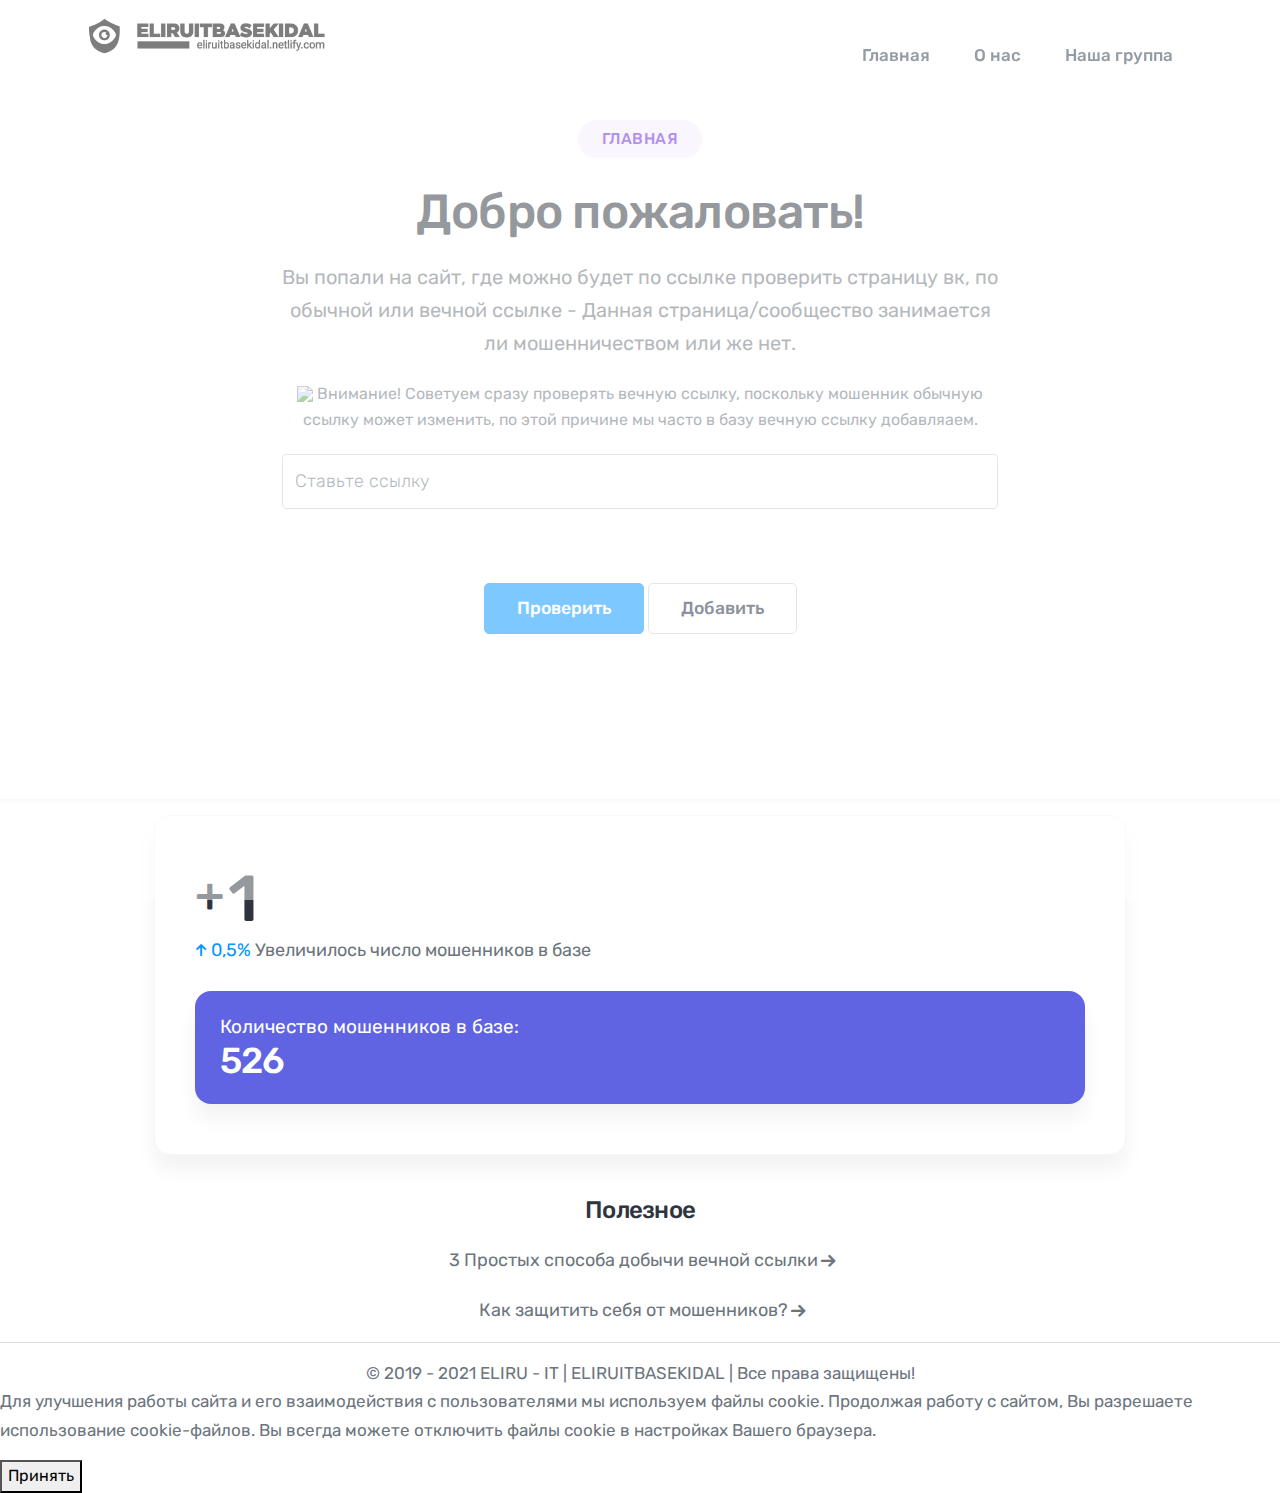
==== index.html @ 50d35b0b "Update index.html" ====
<!DOCTYPE html>
<html lang="en">
	<head>
		<meta charset="utf-8">
		<meta http-equiv="X-UA-Compatible" content="IE=edge"/>
		<meta name="author" content="Григорий Бэйл"/>	
		<meta name="description" content="Главная - страница"/>
		<meta name="keywords" content="База кидал, База мошенников, Base Kidal, ELIRU - IT BASE KIDAL, ELIRUITBASEKIDAL, ELIRUOFFICIAL">	
		<meta name="viewport" content="width=device-width, initial-scale=1.0"/>				
		<title>ELIRU - IT |BASEKIDAL</title>							
		<link rel="shortcut icon" href="images/favicon.ico" type="image/x-icon">
		<link rel="icon" href="images/favicon.ico" type="image/x-icon">
		<link href="https://fonts.googleapis.com/css2?family=Rubik:wght@300;400;500;700&display=swap" rel="stylesheet">
		<link href="css/bootstrap.min.css" rel="stylesheet">
		<link href="css/flaticon.css" rel="stylesheet">
		<link href="css/menu.css" rel="stylesheet">	
		<link id="effect" href="css/dropdown-effects/fade-down.css" media="all" rel="stylesheet">
		<link href="css/magnific-popup.css" rel="stylesheet">	
		<link href="css/owl.carousel.min.css" rel="stylesheet">
		<link href="css/owl.theme.default.min.css" rel="stylesheet">
		<link href="css/animate.css" rel="stylesheet">
		<link href="css/style.css" rel="stylesheet"> 
		<link href="css/responsive.css" rel="stylesheet">
	</head>
	<body>
				<div id="loading">
			<div id="loading-center">
				<div id="loading-center-absolute">
					<div class="object" id="object_one"></div>
					<div class="object" id="object_two"></div>
					<div class="object" id="object_three"></div>
					<div class="object" id="object_four"></div>
				</div>
			</div>
		</div>
	   <div class="wsmobileheader clearfix">	  	
				    	<span class="smllogo"><img src="images/logo-03.png" alt="mobile-logo"/></span>
				    	<a id="wsnavtoggle" class="wsanimated-arrow"><span></span></a>	
				 	</div>				
				  	<div class="wsmainfull menu clearfix">
	    				<div class="wsmainwp clearfix">		 		    				
	    					<div class="desktoplogo"><a href="index.html" class="logo-black"><img src="images/logo-03.png" alt="header-logo"></a></div>	    				 				
		<div id="page" class="page">
			<header id="header" class="header tra-menu navbar-dark">
				<div class="header-wrapper">
				    <div class="wsmobileheader clearfix">	  	    				
				    	<a id="wsnavtoggle" class="wsanimated-arrow"><span></span></a>	
				 	</div>				
				  	<div class="wsmainfull menu clearfix">
	    				<div class="wsmainwp clearfix">
	      					<nav class="wsmenu clearfix">
	        					<ul class="wsmenu-list nav-violet-red-hover">						         
							    	<li class="nl-simple" aria-haspopup="true"><a href="index.html">Главная</a></li>						         							  	   
							    	<li class="nl-simple" aria-haspopup="true"><a href="about.html">О нас</a></li>										
							     	<li class="nl-simple" aria-haspopup="true"><a href="https://vk.com/eliruofficial">Наша группа</a></li>					
								</ul>
	        				</nav>
	    				</div>
	    			</div>
				</div>    
			</header>	    						    					
	    			</div>	    		
	    			<center>	    							
		<section id="features-4" class="wide-60 features-section division">
				<div class="container">			
					<div class="row justify-content-center">	
						<div class="col-md-10 col-lg-8">
							<div class="section-title title-02 mb-85">		
						<p></p>
							<span class="section-id rounded-id bg-tra-purple purple-color txt-upcase">
						 				Главная
						 			</span>
								<h3 class="h3-xl">Добро пожаловать!</h3>							
								<p class="p-xl">Вы попали на сайт, где можно будет по ссылке проверить страницу вк, по обычной или вечной ссылке - Данная страница/сообщество занимается ли мошенничеством или же нет.
								</p>	
  	<form name="requestForm" class="row request-form">						
  <div class="col-md-12">	
  				<p></p>			              			                
					      <img src="images/warning.png" height="25px">
					         <th scope="row" class="text-start">Внимание! Советуем сразу проверять вечную ссылку, поскольку мошенник обычную ссылку может изменить, по этой причине мы часто в базу вечную ссылку добавляаем.</th> 
					         <p></p>     
					              <input type="text" class="form-control" type="search" id="input" placeholder="Ставьте ссылку" >				             
					                <div id="titolo"></div> <br /> <div id="output"></div>
					                	<button align="center" type="submit" class="btn btn-skyblue tra-grey-hover" onclick="cerca(), cercaa()" id="input">Проверить</button>					               
					                		<a href="https://vk.com/topic-192769884_48090221" class="btn btn-tra-grey tra-skyblue-hover">Добавить</a>
					              </div>                					             
					             <p></p>
					             </div>
					             </div> <section><div id="titolo"><div id="output"></div></center>	
					             </div>	                          
					                </div>	
					                <p></p>					               		              
								<div class="cb-wrapper">								
									<div class="cb-holder wow fadeInLeft">
														<div class="cb-single-box">										
											<h2 class="h2-title-xs statistic-number"><sup>+</sup><span class="count-element">13</span></h2>
											<p class="p-md mt-5 ico-10">
												<span class="skyblue-color"><span class="flaticon-"></span> 0,5%</span> Увеличилось число мошенников в базе
											</p>				
														<div class="cb-single-box cb-box-rounded bg-stateblue white-color mt-25">
												<p class="p-lg">Количество мошенников в базе:</p>			
											<h4 class="h4-lg">526</h4>		
											</div>																
							</div>	
						</div>
						<center>
								<h4 class="h5-lg">Полезное</h4>
									<p class="p-md fbox-6-link text-secondary ico-15">
									<a href="https://vk.com/topic-192769884_48094666">3 Простых способа добычи вечной ссылки<span class="flaticon-right-arrow-1"></span></a>		
										<p class="p-md fbox-6-link text-secondary ico-15">						
									 	<a href="https://vk.com/topic-192769884_48094681">Как защитить себя от мошенников?<span class="flaticon-right-arrow-1"></span></a>
						</div>	
</center>
						<center>
										<hr>
							<div class="col">
								<div class="footer-copyright">
									<p>&copy; 2019 - 2021 ELIRU - IT | ELIRUITBASEKIDAL | Все права защищены!</p>
								</div>
								</center>
		<!-- Yandex.Metrika counter -->
<script type="text/javascript" >
   (function(m,e,t,r,i,k,a){m[i]=m[i]||function(){(m[i].a=m[i].a||[]).push(arguments)};
   m[i].l=1*new Date();k=e.createElement(t),a=e.getElementsByTagName(t)[0],k.async=1,k.src=r,a.parentNode.insertBefore(k,a)})
   (window, document, "script", "https://mc.yandex.ru/metrika/tag.js", "ym");

   ym(86411534, "init", {
        clickmap:true,
        trackLinks:true,
        accurateTrackBounce:true
   });
</script>					</div>									
		<script src="js/jquery-3.6.0.min.js"></script>
		<script src="js/bootstrap.min.js"></script>	
		<script src="js/modernizr.custom.js"></script>
		<script src="js/jquery.easing.js"></script>
		<script src="js/jquery.appear.js"></script>
		<script src="js/jquery.scrollto.js"></script>	
		<script src="js/menu.js"></script>
		<script src="js/owl.carousel.min.js"></script>
		<script src="js/jquery.magnific-popup.min.js"></script>
		<script src="js/quick-form.js"></script>	
		<script src="js/request-form.js"></script>	
		<script src="js/jquery.validate.min.js"></script>
		<script src="js/jquery.ajaxchimp.min.js"></script>	
		<script src="js/wow.js"></script>				
		<script src="js/custom.js"></script>											
		<script src="js/base.js"></script>
		<script src="js/base2.js"></script>
                <script src="js/cookie.js"></script>
<script>
			var _gaq = _gaq || [];
			_gaq.push(['_setAccount', 'UA-XXXXX-X']);
			_gaq.push(['_trackPageview']);

			(function() {
				var ga = document.createElement('script'); ga.type = 'text/javascript'; ga.async = true;
				ga.src = ('https:' == document.location.protocol ? 'https://ssl' : 'http://www') + '.google-analytics.com/ga.js';
				var s = document.getElementsByTagName('script')[0]; s.parentNode.insertBefore(ga, s);
			})();
		</script>
	</body>
<div id="cookie_notification">
        <p>Для улучшения работы сайта и его взаимодействия с пользователями мы используем файлы cookie. Продолжая работу с сайтом, Вы разрешаете использование cookie-файлов. Вы всегда можете отключить файлы cookie в настройках Вашего браузера.</p>
        <button class="button cookie_accept">Принять</button>
</div>
</html>
---- css/flaticon.css ----
@font-face {
    font-family: "flaticon";
    src: url("../fonts/flaticon.ttf?aaa1d88e740afa66e1fc70a526ac318b") format("truetype"),
url("../fonts/flaticon.woff?aaa1d88e740afa66e1fc70a526ac318b") format("woff"),
url("../fonts/flaticon.woff2?aaa1d88e740afa66e1fc70a526ac318b") format("woff2"),
url("../fonts/flaticon.eot?aaa1d88e740afa66e1fc70a526ac318b#iefix") format("embedded-opentype"),
url("../fonts/laticon.svg?aaa1d88e740afa66e1fc70a526ac318b#flaticon") format("svg");
}

span[class^="flaticon-"]:before, span[class*=" flaticon-"]:before {
    font-family: flaticon !important;
    font-style: normal;
    font-weight: normal !important;
    font-variant: normal;
    text-transform: none;
    font-size: 20px;
    line-height: 1!important;
    -webkit-font-smoothing: antialiased;
    -moz-osx-font-smoothing: grayscale;
}

.flaticon-placeholder:before {
    content: "\f101";
}
.flaticon-map:before {
    content: "\f102";
}
.flaticon-dollar:before {
    content: "\f103";
}
.flaticon-chat:before {
    content: "\f104";
}
.flaticon-user:before {
    content: "\f105";
}
.flaticon-analytics:before {
    content: "\f106";
}
.flaticon-analytics-1:before {
    content: "\f107";
}
.flaticon-analytics-2:before {
    content: "\f108";
}
.flaticon-analytics-3:before {
    content: "\f109";
}
.flaticon-analytics-4:before {
    content: "\f10a";
}
.flaticon-analytics-5:before {
    content: "\f10b";
}
.flaticon-chat-1:before {
    content: "\f10c";
}
.flaticon-chat-2:before {
    content: "\f10d";
}
.flaticon-chat-3:before {
    content: "\f10e";
}
.flaticon-chat-4:before {
    content: "\f10f";
}
.flaticon-credit-card:before {
    content: "\f110";
}
.flaticon-credit-card-1:before {
    content: "\f111";
}
.flaticon-voice-message:before {
    content: "\f112";
}
.flaticon-rotation-lock:before {
    content: "\f113";
}
.flaticon-ballot:before {
    content: "\f114";
}
.flaticon-email:before {
    content: "\f115";
}
.flaticon-email-1:before {
    content: "\f116";
}
.flaticon-wireframe:before {
    content: "\f117";
}
.flaticon-wireframe-1:before {
    content: "\f118";
}
.flaticon-wireframe-2:before {
    content: "\f119";
}
.flaticon-dashboard:before {
    content: "\f11a";
}
.flaticon-inside:before {
    content: "\f11b";
}
.flaticon-outside:before {
    content: "\f11c";
}
.flaticon-menu:before {
    content: "\f11d";
}
.flaticon-search:before {
    content: "\f11e";
}
.flaticon-trash:before {
    content: "\f11f";
}
.flaticon-bulleye:before {
    content: "\f120";
}
.flaticon-graph:before {
    content: "\f121";
}
.flaticon-graph-1:before {
    content: "\f122";
}
.flaticon-command:before {
    content: "\f123";
}
.flaticon-home:before {
    content: "\f124";
}
.flaticon-double-click:before {
    content: "\f125";
}
.flaticon-box:before {
    content: "\f126";
}
.flaticon-paperclip:before {
    content: "\f127";
}
.flaticon-font:before {
    content: "\f128";
}
.flaticon-search-1:before {
    content: "\f129";
}
.flaticon-paint-roller:before {
    content: "\f12a";
}
.flaticon-active:before {
    content: "\f12b";
}
.flaticon-alarm:before {
    content: "\f12c";
}
.flaticon-calendar:before {
    content: "\f12d";
}
.flaticon-calendar-1:before {
    content: "\f12e";
}
.flaticon-stopwatch:before {
    content: "\f12f";
}
.flaticon-book:before {
    content: "\f130";
}
.flaticon-hashtag:before {
    content: "\f131";
}
.flaticon-speech-bubble:before {
    content: "\f132";
}
.flaticon-algorithm:before {
    content: "\f133";
}
.flaticon-cloud-network:before {
    content: "\f134";
}
.flaticon-hierarchy:before {
    content: "\f135";
}
.flaticon-shift:before {
    content: "\f136";
}
.flaticon-social-media:before {
    content: "\f137";
}
.flaticon-web-programming:before {
    content: "\f138";
}
.flaticon-smartphone:before {
    content: "\f139";
}
.flaticon-web-browser:before {
    content: "\f13a";
}
.flaticon-web-browser-1:before {
    content: "\f13b";
}
.flaticon-add:before {
    content: "\f13c";
}
.flaticon-internet:before {
    content: "\f13d";
}
.flaticon-desktop:before {
    content: "\f13e";
}
.flaticon-web-programming-1:before {
    content: "\f13f";
}
.flaticon-web-search-engine:before {
    content: "\f140";
}
.flaticon-line-graph:before {
    content: "\f141";
}
.flaticon-line-graph-1:before {
    content: "\f142";
}
.flaticon-increase:before {
    content: "\f143";
}
.flaticon-back-camera:before {
    content: "\f144";
}
.flaticon-smartphone-1:before {
    content: "\f145";
}
.flaticon-rotate:before {
    content: "\f146";
}
.flaticon-smartphone-2:before {
    content: "\f147";
}
.flaticon-calculator:before {
    content: "\f148";
}
.flaticon-key:before {
    content: "\f149";
}
.flaticon-office-building:before {
    content: "\f14a";
}
.flaticon-folder:before {
    content: "\f14b";
}
.flaticon-add-1:before {
    content: "\f14c";
}
.flaticon-folder-1:before {
    content: "\f14d";
}
.flaticon-graphs:before {
    content: "\f14e";
}
.flaticon-alarm-clock:before {
    content: "\f14f";
}
.flaticon-hosting-servers:before {
    content: "\f150";
}
.flaticon-upload:before {
    content: "\f151";
}
.flaticon-download:before {
    content: "\f152";
}
.flaticon-copy:before {
    content: "\f153";
}
.flaticon-image:before {
    content: "\f154";
}
.flaticon-wishlist:before {
    content: "\f155";
}
.flaticon-menu-1:before {
    content: "\f156";
}
.flaticon-phone-call:before {
    content: "\f157";
}
.flaticon-reload:before {
    content: "\f158";
}
.flaticon-chat-5:before {
    content: "\f159";
}
.flaticon-reward:before {
    content: "\f15a";
}
.flaticon-command-line:before {
    content: "\f15b";
}
.flaticon-arrow:before {
    content: "\f15c";
}
.flaticon-add-2:before {
    content: "\f15d";
}
.flaticon-book-1:before {
    content: "\f15e";
}
.flaticon-love-message:before {
    content: "\f15f";
}
.flaticon-new-window:before {
    content: "\f160";
}
.flaticon-video:before {
    content: "\f161";
}
.flaticon-share:before {
    content: "\f162";
}
.flaticon-folder-2:before {
    content: "\f163";
}
.flaticon-stop:before {
    content: "\f164";
}
.flaticon-coding:before {
    content: "\f165";
}
.flaticon-add-3:before {
    content: "\f166";
}
.flaticon-diamond:before {
    content: "\f167";
}
.flaticon-repeat:before {
    content: "\f168";
}
.flaticon-cloud-computing:before {
    content: "\f169";
}
.flaticon-share-1:before {
    content: "\f16a";
}
.flaticon-translation:before {
    content: "\f16b";
}
.flaticon-airplay:before {
    content: "\f16c";
}
.flaticon-click:before {
    content: "\f16d";
}
.flaticon-resize:before {
    content: "\f16e";
}
.flaticon-slow-motion:before {
    content: "\f16f";
}
.flaticon-shopping-bag:before {
    content: "\f170";
}
.flaticon-filter:before {
    content: "\f171";
}
.flaticon-list:before {
    content: "\f172";
}
.flaticon-equalizer:before {
    content: "\f173";
}
.flaticon-send:before {
    content: "\f174";
}
.flaticon-voice-search:before {
    content: "\f175";
}
.flaticon-server:before {
    content: "\f176";
}
.flaticon-server-1:before {
    content: "\f177";
}
.flaticon-color-palette:before {
    content: "\f178";
}
.flaticon-web-design:before {
    content: "\f179";
}
.flaticon-target:before {
    content: "\f17a";
}
.flaticon-speech-bubble-1:before {
    content: "\f17b";
}
.flaticon-settings:before {
    content: "\f17c";
}
.flaticon-worldwide:before {
    content: "\f17d";
}
.flaticon-shuttle:before {
    content: "\f17e";
}
.flaticon-shield:before {
    content: "\f17f";
}
.flaticon-wallet:before {
    content: "\f180";
}
.flaticon-cloud-computing-1:before {
    content: "\f181";
}
.flaticon-help:before {
    content: "\f182";
}
.flaticon-seo:before {
    content: "\f183";
}
.flaticon-click-1:before {
    content: "\f184";
}
.flaticon-flow-chart:before {
    content: "\f185";
}
.flaticon-pay-day:before {
    content: "\f186";
}
.flaticon-priority:before {
    content: "\f187";
}
.flaticon-speech-bubble-2:before {
    content: "\f188";
}
.flaticon-speech-bubble-3:before {
    content: "\f189";
}
.flaticon-list-1:before {
    content: "\f18a";
}
.flaticon-faq:before {
    content: "\f18b";
}
.flaticon-settings-1:before {
    content: "\f18c";
}
.flaticon-binary-code:before {
    content: "\f18d";
}
.flaticon-click-2:before {
    content: "\f18e";
}
.flaticon-album:before {
    content: "\f18f";
}
.flaticon-price:before {
    content: "\f190";
}
.flaticon-tool:before {
    content: "\f191";
}
.flaticon-time:before {
    content: "\f192";
}
.flaticon-shirt:before {
    content: "\f193";
}
.flaticon-puzzle:before {
    content: "\f194";
}
.flaticon-deadline:before {
    content: "\f195";
}
.flaticon-tv:before {
    content: "\f196";
}
.flaticon-negotiation:before {
    content: "\f197";
}
.flaticon-layers:before {
    content: "\f198";
}
.flaticon-idea:before {
    content: "\f199";
}
.flaticon-record:before {
    content: "\f19a";
}
.flaticon-radar:before {
    content: "\f19b";
}
.flaticon-gamepad:before {
    content: "\f19c";
}
.flaticon-signal:before {
    content: "\f19d";
}
.flaticon-speech-bubble-4:before {
    content: "\f19e";
}
.flaticon-server-2:before {
    content: "\f19f";
}
.flaticon-shield-1:before {
    content: "\f1a0";
}
.flaticon-firewall:before {
    content: "\f1a1";
}
.flaticon-process:before {
    content: "\f1a2";
}
.flaticon-24-hours:before {
    content: "\f1a3";
}
.flaticon-fingerprint-scan:before {
    content: "\f1a4";
}
.flaticon-folder-3:before {
    content: "\f1a5";
}
.flaticon-folder-4:before {
    content: "\f1a6";
}
.flaticon-tongue:before {
    content: "\f1a7";
}
.flaticon-secure:before {
    content: "\f1a8";
}
.flaticon-increase-1:before {
    content: "\f1a9";
}
.flaticon-gift:before {
    content: "\f1aa";
}
.flaticon-browser:before {
    content: "\f1ab";
}
.flaticon-shield-2:before {
    content: "\f1ac";
}
.flaticon-keyboard:before {
    content: "\f1ad";
}
.flaticon-filter-1:before {
    content: "\f1ae";
}
.flaticon-click-3:before {
    content: "\f1af";
}
.flaticon-download-1:before {
    content: "\f1b0";
}
.flaticon-file:before {
    content: "\f1b1";
}
.flaticon-pantone:before {
    content: "\f1b2";
}
.flaticon-avatar:before {
    content: "\f1b3";
}
.flaticon-left-quote:before {
    content: "\f1b4";
}
.flaticon-heart:before {
    content: "\f1b5";
}
.flaticon-half-star-shape:before {
    content: "\f1b6";
}
.flaticon-star-half-empty:before {
    content: "\f1b7";
}
.flaticon-star:before {
    content: "\f1b8";
}
.flaticon-star-1:before {
    content: "\f1b9";
}
.flaticon-heart-shape-outline:before {
    content: "\f1ba";
}
.flaticon-reply-arrow:before {
    content: "\f1bb";
}
.flaticon-play-button:before {
    content: "\f1bc";
}
.flaticon-play:before {
    content: "\f1bd";
}
.flaticon-right-arrow:before {
    content: "\f1be";
}
.flaticon-magnifying-glass:before {
    content: "\f1bf";
}
.flaticon-plus-black-symbol:before {
    content: "\f1c0";
}
.flaticon-minus-symbol:before {
    content: "\f1c1";
}
.flaticon-left-arrow:before {
    content: "\f1c2";
}
.flaticon-right-arrow-1:before {
    content: "\f1c3";
}
.flaticon-down-arrow:before {
    content: "\f1c4";
}
.flaticon-:before {
    content: "\f1c5";
}
.flaticon-instagram:before {
    content: "\f1c6";
}
.flaticon-telegram:before {
    content: "\f1c7";
}
.flaticon-whatsapp:before {
    content: "\f1c8";
}
.flaticon-linkedin:before {
    content: "\f1c9";
}
.flaticon-viber:before {
    content: "\f1ca";
}
.flaticon-spotify:before {
    content: "\f1cb";
}
.flaticon-vk:before {
    content: "\f1cc";
}
.flaticon-facebook:before {
    content: "\f1cd";
}
.flaticon-kakao-talk:before {
    content: "\f1ce";
}
.flaticon-youtube:before {
    content: "\f1cf";
}
.flaticon-line:before {
    content: "\f1d0";
}
.flaticon-twitter:before {
    content: "\f1d1";
}
.flaticon-behance:before {
    content: "\f1d2";
}
.flaticon-google-play:before {
    content: "\f1d3";
}
.flaticon-snapchat:before {
    content: "\f1d4";
}
.flaticon-google-plus:before {
    content: "\f1d5";
}
.flaticon-odnoklassniki:before {
    content: "\f1d6";
}
.flaticon-messenger:before {
    content: "\f1d7";
}
.flaticon-skype:before {
    content: "\f1d8";
}
.flaticon-google-drive:before {
    content: "\f1d9";
}
.flaticon-slack:before {
    content: "\f1da";
}
.flaticon-open-source:before {
    content: "\f1db";
}
.flaticon-twitter-1:before {
    content: "\f1dc";
}
.flaticon-vimeo:before {
    content: "\f1dd";
}
.flaticon-evernote:before {
    content: "\f1de";
}
.flaticon-blogger:before {
    content: "\f1df";
}
.flaticon-google-hangouts:before {
    content: "\f1e0";
}
.flaticon-yelp:before {
    content: "\f1e1";
}
.flaticon-dropbox:before {
    content: "\f1e2";
}
.flaticon-stack-overflow:before {
    content: "\f1e3";
}
.flaticon-github:before {
    content: "\f1e4";
}
.flaticon-codepen:before {
    content: "\f1e5";
}
.flaticon-github-1:before {
    content: "\f1e6";
}
.flaticon-envato:before {
    content: "\f1e7";
}
.flaticon-delicious:before {
    content: "\f1e8";
}
.flaticon-pinterest-round-logo:before {
    content: "\f1e9";
}
.flaticon-linkedin-logo:before {
    content: "\f1ea";
}
.flaticon-dribble-big-logo:before {
    content: "\f1eb";
}
.flaticon-linux-platform:before {
    content: "\f1ec";
}
.flaticon-python:before {
    content: "\f1ed";
}
.flaticon-sketch:before {
    content: "\f1ee";
}
.flaticon-diamond-1:before {
    content: "\f1ef";
}
.flaticon-wordpress-logo:before {
    content: "\f1f0";
}
.flaticon-adobe:before {
    content: "\f1f1";
}
.flaticon-html-5:before {
    content: "\f1f2";
}
.flaticon-css-3:before {
    content: "\f1f3";
}
.flaticon-php:before {
    content: "\f1f4";
}
.flaticon-file-1:before {
    content: "\f1f5";
}
.flaticon-js:before {
    content: "\f1f6";
}
.flaticon-sql:before {
    content: "\f1f7";
}
.flaticon-zip:before {
    content: "\f1f8";
}
.flaticon-back:before {
    content: "\f1f9";
}
.flaticon-next:before {
    content: "\f1fa";
}
.flaticon-slack-1:before {
    content: "\f1fb";
}
.flaticon-steam:before {
    content: "\f1fc";
}
.flaticon-git:before {
    content: "\f1fd";
}
.flaticon-bookmark:before {
    content: "\f1fe";
}
.flaticon-check:before {
    content: "\f1ff";
}
.flaticon-cancel:before {
    content: "\f200";
}
---- css/menu.css ----
/*
 * Plugin: Web Slide Navigation System
 * Demo Link: https://uxwing.com/webslide/
 * Author: UXWing
 * License: http://codecanyon.net/licenses/standard
*/


/*------------------------------------------*/
/*  Desktop Base CSS
--------------------------------------------*/

.wsmenu html,
.wsmenu body,
.wsmenu iframe,
.wsmenu h1,
.wsmenu h2,
.wsmenu h3,
.wsmenu h4,
.wsmenu h5,
.wsmenu h6 {
  -webkit-font-smoothing: subpixel-antialiased;
  font-smoothing: antialiased;
  font-smooth: antialiased;
  -webkit-text-size-adjust: 100%;
  -ms-text-size-adjust: 100%;
  -webkit-font-smoothing: subpixel-antialiased;
  font-smoothing: subpixel-antialiased;
  font-smooth: subpixel-antialiased;
}

.wsmenu .cl {
  clear: both;
}
/*
.wsmenu img,
object,
embed,
video {
  border: 0 none;
  max-width: 100%;
}
*/
.wsmenu img {
  border: 0 none;
  max-width: 100%;
}

.wsmenu a:focus {
  outline: none;
}

.wsmenu:before,
.wsmenu:after {
  content: "";
  display: table;
}

.wsmenu:after {
  clear: both;
}

/*------------------------------------------*/
/*  Desktop Main Menu CSS
--------------------------------------------*/

.wsmenucontainer {
  background-size: cover;
  overflow: hidden;
  background-attachment: fixed;
  background-position: 50% 0;
  background-repeat: no-repeat;
}

.wsmainfull {
  width: 100%;
  height: auto;
  background-color: #fff!important;
  z-index: 999;
  -webkit-box-shadow: 0 2px 3px rgba(96, 96, 96, .1);
  -moz-box-shadow: 0 2px 3px rgba(96, 96, 96, .1);
  box-shadow: 0 2px 3px rgba(96, 96, 96, .1);
  -webkit-transition: all 450ms ease-in-out;
  -moz-transition: all 450ms ease-in-out;
  -o-transition: all 450ms ease-in-out;
  -ms-transition: all 450ms ease-in-out;
  transition: all 450ms ease-in-out; 
}

.wsmainwp {
  margin: 0 auto;
  max-width: 1140px;
  padding: 0 15px;
  position: relative;
}

/* Header Logo */
.desktoplogo {
  padding: 0;
  margin: 0;
  float: left;
  line-height: 70px;
}

.desktoplogo img {
  vertical-align: middle;
}

/* Navigation Menu */
.wsmenu {
  padding: 0;
  float: right;
  display: block;
}

.wsmenu > .wsmenu-list {
  text-align: left;
  margin: 0 auto 0 auto;
  width: 100%;
  display: block;
  padding: 0;
}

.wsmenu > .wsmenu-list > li {
  text-align: center;
  display: block;
  padding: 0;
  margin: 0;
  float: left;
}

.wsmenu > .wsmenu-list > li > a {
  display: block;
  color: #666;
  font-size: 15px;
  font-weight: 700;
  letter-spacing: 0.5px;
  padding: 10px 32px 10px 18px;
  line-height: 50px;
  text-decoration: none;
  position: relative;
}

.wsmenu > .wsmenu-list > li > a.last-link {
  padding: 10px 0px 10px 0;
}

.wsmenu > .wsmenu-list > li > a.callusbtn {
  font-size: 15px;
}

.wsmenu > .wsmenu-list > li > a.callusbtn i {
  font-size: 13px;
  margin-top: 1px;
  margin-right: 1px;
}

.tra-menu .wsmenu > .wsmenu-list > li > a,
.aqua-menu .wsmenu > .wsmenu-list > li > a,
.blue-menu .wsmenu > .wsmenu-list > li > a {
  color: #fff;
}

.white-menu .wsmenu > .wsmenu-list > li > a {
  color: #444;
}

.tra-menu .wsmenu.dark-txt > .wsmenu-list > li > a {
  color: #333;
}

/*
.wsmenu > .wsmenu-list > li:last-child > a {
  border-right: 0px;
}
*/
.wsmenu > .wsmenu-list > li:hover > a {
  color: #f0f0f0;
}

.white-menu .wsmenu > .wsmenu-list > li:hover > a {
  color: #171819;
}

.wsmenu > .wsmenu-list > li a.menuhomeicon {
  padding-left: 29px;
  padding-right: 29px;
}

.wsmenu > .wsmenu-list > li > a i {
  display: inline-block;
  font-size: 16px;
  line-height: inherit;
  margin-right: 12px;
  vertical-align: top;
}

.wsmenu > .wsmenu-list > li > a.menuhomeicon i {
  margin-right: 0px;
  font-size: 15px;
}

.wsmenu > .wsmenu-list > li > a .wsarrow:after {
  border-left: 4px solid rgba(0, 0, 0, 0);
  border-right: 4px solid rgba(0, 0, 0, 0);
  border-top: 4px solid;
  content: "";
  float: right;
  right: 15px;
  height: 0;
  margin: 0 0 0 14px;
  position: absolute;
  text-align: right;
  top: 33px;
  width: 0;
}

/* Desktop Search Bar */
.wsmenu > .wsmenu-list > li.rightmenu {
  float: right;
}

.wsmenu > .wsmenu-list > li.rightmenu a {
  padding: 0px 30px 0px 20px;
  border-right: none;
}

.wsmenu > .wsmenu-list > li.rightmenu a i {
  font-size: 15px;
}

.wsmenu > .wsmenu-list > li.rightmenu {
  float: right;
}

.wsmenu > .wsmenu-list > li.rightmenu:before,
.wsmenu-list > li.rightmenu:after {
  content: "";
  display: table;
}

.wsmenu > .wsmenu-list > li.rightmenu:after {
  clear: both;
}

.wsmenu > .wsmenu-list > li.rightmenu > .topmenusearch {
  float: right;
  width: 210px;
  height: 39px;
  position: relative;
  margin: 16px 0px 0px 0px;
}

.wsmenu > .wsmenu-list > li.rightmenu > .topmenusearch .searchicon {
  -webkit-transition: all 0.7s ease 0s;
  -moz-transition: all 0.7s ease 0s;
  -o-transition: all 0.7s ease 0s;
  transition: all 0.7s ease 0s;
}

.wsmenu > .wsmenu-list > li.rightmenu > .topmenusearch input {
  width: 100%;
  position: relative;
  float: right;
  top: 0;
  right: 0;
  bottom: 0;
  width: 100%;
  border: 0;
  padding: 0;
  margin: 0;
  text-indent: 15px;
  height: 39px;
  z-index: 2;
  outline: none;
  color: #333;
  background-color: #efefef;
  -webkit-transition: all 0.7s ease 0s;
  -moz-transition: all 0.7s ease 0s;
  -o-transition: all 0.7s ease 0s;
  transition: all 0.7s ease 0s;
  font-size: 12px;
}

.wsmenu > .wsmenu-list > li.rightmenu > .topmenusearch input::placeholder {
  color: #a9a9a9;
}

.wsmenu > .wsmenu-list > li.rightmenu > .topmenusearch input:focus {
  color: #333;
  width: 220px;
}

.wsmenu > .wsmenu-list > li.rightmenu > .topmenusearch input:focus~.btnstyle i {
  color: #000;
  opacity: 1;
}

.wsmenu > .wsmenu-list > li.rightmenu > .topmenusearch input:focus~.searchicon {
  opacity: 1;
  z-index: 3;
  color: #FFFFFF;
}

.wsmenu > .wsmenu-list > li.rightmenu > .topmenusearch .btnstyle {
  top: 0px;
  position: absolute;
  right: 0;
  bottom: 0;
  width: 40px;
  line-height: 30px;
  z-index: 1;
  cursor: pointer;
  opacity: 0.3;
  color: #333;
  z-index: 1000;
  background-color: transparent;
  border: solid 0px;
  -webkit-transition: all 0.7s ease 0s;
  -moz-transition: all 0.7s ease 0s;
  -o-transition: all 0.7s ease 0s;
  transition: all 0.7s ease 0s;
}

.wsmenu > .wsmenu-list > li.rightmenu > .topmenusearch .btnstyle i {
  line-height: 37px;
  margin: 0;
  padding: 0;
  text-align: center;
}

.wsmenu > .wsmenu-list > li.rightmenu > .topmenusearch .btnstyle:hover i {
  opacity: 1;
}

.wsmenu > .wsmenu-list > li.rightmenu {
  zoom: 1;
}

/*------------------------------------------*/
/*  Desktop Drop Down Menu CSS
--------------------------------------------*/

.wsmenu > .wsmenu-list > li > ul.sub-menu {
  position: absolute;
  top: 70px;
  z-index: 1000;
  margin: 0px;
  padding: 12px;
  min-width: 200px;
  background-color: #fff;
  border: solid 1px #eee;
  -webkit-border-radius: 4px;
  -moz-border-radius: 4px;
  border-radius: 4px;
}

.wsmenu > .wsmenu-list > li > ul.sub-menu.last-sub-menu {
  min-width: 160px;
}

.wsmenu > .wsmenu-list > li > ul.sub-menu > li {
  position: relative;
  margin: 0px;
  padding: 0px;
  display: block;
  /*border-bottom: 1px dashed #c0c0c0;*/
}
/*
.wsmenu > .wsmenu-list > li > ul.sub-menu > li:last-child {
  border-bottom: none;
}
*/
.wsmenu > .wsmenu-list > li > ul.sub-menu > li > a {
  position: relative;
  background-image: none;  
  border-right: 0 none;
  text-align: left;
  display: block;
  padding: 9px;
  text-transform: none;
  color: #888;
  font-size: 15px;
  line-height: 22px;
  font-weight: 400;
  letter-spacing: 0;
  border-right: 0px solid;
  -webkit-border-radius: 4px;
  -moz-border-radius: 4px;
  border-radius: 4px; 
  -webkit-transition: all 400ms ease-in-out;
  -moz-transition: all 400ms ease-in-out;
  -o-transition: all 400ms ease-in-out;
  -ms-transition: all 400ms ease-in-out;
  transition: all 400ms ease-in-out;
}

.wsmenu > .wsmenu-list > li > ul.sub-menu.last-sub-menu > li > a {
  padding: 11px 0;  
}

.wsmenu > .wsmenu-list > li > ul.sub-menu > li > a:hover {
  padding: 9px 9px 9px 10px;
}

.wsmenu > .wsmenu-list > li > ul.sub-menu.last-sub-menu > li > a:hover {
  padding: 11px 0 11px 8px;
}

.wsmenu > .wsmenu-list > li > ul.sub-menu > li > a > i {
  position: absolute;
  top: 12px;
  right: 0;
}

.wsmenu > .wsmenu-list > li > ul.sub-menu > li > ul.sub-menu {
  min-width: 200px;
  position: absolute;
  left: 100%;
  top: 0;
  margin: 0;
  padding: 0 15px;
  list-style: none;
  background-color: #fff;
  border: solid 1px #eee;
  -webkit-border-radius: 4px;
  -moz-border-radius: 4px;
  border-radius: 4px;
}

.wsmenu > .wsmenu-list > li > ul.sub-menu > li > ul.sub-menu > li {
  position: relative;
  margin: 0px;
  padding: 0px;
  display: block;
  border-bottom: 1px dashed #c0c0c0;
}

.wsmenu > .wsmenu-list > li > ul.sub-menu > li > ul.sub-menu > li:last-child {
  border-bottom: none;
}

.wsmenu > .wsmenu-list > li > ul.sub-menu > li > ul.sub-menu > li > a {
  position: relative;
  background-image: none;
  border-right: 0 none;
  text-align: left;
  display: block;
  padding: 9px;
  text-transform: none;
  color: #888;
  font-size: 16px;
  line-height: 22px;
  font-weight: 400;
  letter-spacing: normal;
  border-right: 0px solid;
  -webkit-transition: all 400ms ease-in-out;
  -moz-transition: all 400ms ease-in-out;
  -o-transition: all 400ms ease-in-out;
  -ms-transition: all 400ms ease-in-out;
  transition: all 400ms ease-in-out;
}

.wsmenu > .wsmenu-list > li > ul.sub-menu > li > ul.sub-menu > li > a:hover {
  padding: 8px 15px 8px 23px;
}

.wsmenu > .wsmenu-list > li > ul.sub-menu > li > ul.sub-menu > li > a > i {
  position: absolute;
  top: 12px;
  right: 12px;
}

.wsmenu > .wsmenu-list > li > ul.sub-menu > li > ul.sub-menu > li > ul.sub-menu {
  min-width: 200px;
  position: absolute;
  left: 100%;
  top: 0;
  margin: 0px;
  list-style: none;
  padding: 0px;
  background-color: #fff;
  border: solid 1px #eee;
  -webkit-border-radius: 4px;
  -moz-border-radius: 4px;
  border-radius: 4px;
}

.wsmenu > .wsmenu-list > li > ul.sub-menu > li > ul.sub-menu > li > ul.sub-menu > li {
  position: relative;
  margin: 0px;
  padding: 0px;
  display: block;
}

.wsmenu > .wsmenu-list > li > ul.sub-menu > li > ul.sub-menu > li > ul.sub-menu > li > a {
  background-image: none;
  border-right: 0 none;
  text-align: left;
  display: block;
  padding: 9px;
  text-transform: none;
  color: #888;
  font-size: 16px;
  font-family: 'Roboto', sans-serif; 
  line-height: 22px;
  font-weight: 400;
  letter-spacing: normal;
  border-right: 0px solid;
  -webkit-transition: all 400ms ease-in-out;
  -moz-transition: all 400ms ease-in-out;
  -o-transition: all 400ms ease-in-out;
  -ms-transition: all 400ms ease-in-out;
  transition: all 400ms ease-in-out;
}

.wsmenu > .wsmenu-list > li > ul.sub-menu > li > ul.sub-menu > li > ul.sub-menu > li > a:hover {
  padding: 9px 9px 9px 20px;
}

.wsmenu > .wsmenu-list > li > ul.sub-menu > li > ul.sub-menu > li > ul.sub-menu > li > a > i {
  margin-left: 9px;
}

/*------------------------------------------*/
/*  Desktop Mega Menus CSS
--------------------------------------------*/

.wsmenu > .wsmenu-list > li > .wsmegamenu {
  width: 100%;
  left: 0px;
  position: absolute;
  top: 70px;
  color: #000;
  z-index: 1000;
  margin: 0px;
  text-align: left;
  padding: 20px 30px;
  border: solid 1px #eee;
  background-color: #fff;
  -webkit-border-radius: 4px;
  -moz-border-radius: 4px;
  border-radius: 4px;
}

.wsmenu > .wsmenu-list > li > .wsmegamenu.halfmenu {
  padding: 20px 20px;
}
/*
.wsmenu > .wsmenu-list > li > .wsmegamenu .title {
  padding: 9px 5px 9px 0px;
  font-weight: 700;
  text-transform: uppercase;
  margin: 0px 0px 7px 0px;
  text-align: left;
  height: 39px;
}
*/
.wsmenu > .wsmenu-list > li > .wsmegamenu .carousel-control-next {
  opacity: 0.8;
}

.wsmenu > .wsmenu-list > li > .wsmegamenu .carousel-control-prev {
  opacity: 0.8;
}

.wsmenu > .wsmenu-list > li > .wsmegamenu .carousel-caption {
  bottom: 0px;
  background-color: rgba(0, 0, 0, 0.7);
  font-size: 13px;
  height: 31px;
  left: 0;
  padding: 7px 0;
  right: 0;
  width: 100%;
}

.wsmenu > .wsmenu-list > li > .wsmegamenu .wsmwnutxt {
  width: 100%;
  color: #888;
  font-size: 16px;
  font-weight: 400;
  text-align: justify;
  margin-top: 0;
}

.wsmenu > .wsmenu-list > li > .wsmegamenu .link-list li {
  display: block;
  text-align: center;
  text-align: left;
  border-bottom: 1px dashed #c0c0c0;
}

.wsmenu > .wsmenu-list > li > .wsmegamenu .link-list li.title,
.wsmenu > .wsmenu-list > li > .wsmegamenu .link-list li:last-child {
  border-bottom: none;
}

.wsmenu > .wsmenu-list > li > .wsmegamenu .link-list li a {
  line-height: 22px;
  border-right: none;
  text-align: left;
  padding: 13px 0px;
  background: #fff;
  background-image: none;
  border-right: 0 none;
  display: block;
  background-color: #fff;
  color: #888;
  font-size: 16px;
  font-weight: 400;
  -webkit-transition: all 400ms ease-in-out;
  -moz-transition: all 400ms ease-in-out;
  -o-transition: all 400ms ease-in-out;
  -ms-transition: all 400ms ease-in-out;
  transition: all 400ms ease-in-out;
}

.wsmenu > .wsmenu-list > li > .wsmegamenu .mrgtop {
  margin-top: 15px;
}

.wsmenu > .wsmenu-list > li > .wsmegamenu .show-grid div {
  padding-bottom: 10px;
  padding-top: 10px;
  background-color: #dbdbdb;
  border: 1px solid #e7e7e7;
  color: #6a6a6a;
  margin: 2px 0px;
  font-size: 13px;
}

/*= Desktop Half Menu CSS =*/
.wsmenu > .wsmenu-list > li > .wsmegamenu.halfmenu {
  width: 40%;
  right: auto;
  left: auto;
}

.wsmenu > .wsmenu-list > li > .wsmegamenu.halfmenu.ext-halfmenu {
  width: 50%;
}

.wsmenu > .wsmenu-list > li > .wsmegamenu.halfdiv {
  width: 35%;
  right: auto;
  left: auto;
}

/*= Desktop HTML Form Menu CSS =*/
.wsmenu > .wsmenu-list > li > .wsmegamenu .menu_form {
  width: 100%;
  display: block;
}

.wsmenu > .wsmenu-list > li > .wsmegamenu .menu_form input[type="text"] {
  width: 100%;
  border: 1px solid #e2e2e2;
  color: #000;
  font-size: 13px;
  padding: 8px 5px;
  margin-bottom: 8px;
}

.wsmenu > .wsmenu-list > li > .wsmegamenu .menu_form textarea {
  width: 100%;
  border: 1px solid #e2e2e2;
  color: #000;
  font-size: 13px;
  padding: 8px 5px;
  margin-bottom: 8px;
  min-height: 122px;
}

.wsmenu > .wsmenu-list > li > .wsmegamenu .menu_form input[type="submit"] {
  width: 25%;
  display: block;
  height: 32px;
  float: right;
  border: none;
  margin-right: 15px;
  cursor: pointer;
  background-color: #e1e1e1;
  -webkit-border-radius: 2px;
  -moz-border-radius: 2px;
  border-radius: 2px;
}

.wsmenu > .wsmenu-list > li > .wsmegamenu .menu_form input[type="button"] {
  width: 25%;
  display: block;
  height: 32px;
  float: right;
  border: none;
  cursor: pointer;
  background-color: #e1e1e1;
  -webkit-border-radius: 2px;
  -moz-border-radius: 2px;
  border-radius: 2px;
}

.wsmenu > .wsmenu-list > li > .wsmegamenu .carousel-inner .item img {
  width: 100%;
}

.wsmenu > .wsmenu-list > li > .wsmegamenu .carousel-caption {
  bottom: 0px;
  background-color: rgba(0, 0, 0, 0.7);
  font-size: 13px;
  height: 31px;
  left: 0;
  padding: 7px 0;
  right: 0;
  width: 100%;
}

.wsmenu > .wsmenu-list > li > .wsmegamenu .typography-text {
  padding: 0px 0px;
  font-size: 14px;
}

.wsmenu > .wsmenu-list > li > .wsmegamenu .typography-text ul {
  padding: 0px 0px;
  margin: 0px;
}

.wsmenu > .wsmenu-list > li > .wsmegamenu .typography-text p {
  text-align: justify;
  line-height: 24px;
  color: #656565;
}

.wsmenu > .wsmenu-list > li > .wsmegamenu .typography-text ul li {
  display: block;
  padding: 2px 0px;
  line-height: 22px;
}

.wsmenu > .wsmenu-list > li > .wsmegamenu .typography-text ul li a {
  color: #656565;
}

/*------------------------------------------*/
/*  Desktop Extra CSS
--------------------------------------------*/

.wsmobileheader {
  display: none;
}

.overlapblackbg {
  opacity: 0;
  visibility: hidden;
}

.wsmenu .wsmenu-click {
  display: none;
}

.wsmenu .wsmenu-click02 {
  display: none;
}

.hometext {
  display: none;
}

/*==============================================================================
                              Start Mobile CSS
===============================================================================*/

/* ================== Mobile Menu Change Brake Point ================== */

@media only screen and (max-width: 991px) {

/* ================== Mobile Base CSS ================== */

/* ================== Mobile Main Menu CSS ================== */

.desktoplogo {
  display: none;
}

.wsmainfull {
  height: 0;
}

.wsmenu {
  width: 100%;
  background: rgba(0, 0, 0, 0) none repeat scroll 0 0;
  right: 0;
  overflow-y: hidden;
  padding: 0;
  top: 0;
  visibility: hidden;
  position: fixed;
  margin: 0px;
}

.wsmenu > .wsmenu-list {
  height: auto;
  min-height: 100%;
  width: 240px;
  width: 300px;
  width: 350px;
  background: #fff;
  padding-bottom: 0;
  margin-right: -240px;
  margin-right: -300px;
  margin-right: -350px;
  display: block;
  text-align: center;
  -webkit-transition: all 0.25s ease-in-out;
  -moz-transition: all 0.25s ease-in-out;
  -o-transition: all 0.25s ease-in-out;
  -ms-transition: all 0.25s ease-in-out;
  transition: all 0.25s ease-in-out;
}

.wsmenu > .wsmenu-list > li {
  width: 100%;
  display: block;
  float: none;
  border-right: none;
  background-color: transparent;
  position: relative;
  white-space: inherit;
  clear: right;
}

@supports (-webkit-overflow-scrolling: touch) {
  .wsmenu > .wsmenu-list > li:last-child {
    padding-bottom: 110px;
  }
}

.wsmenu > .wsmenu-list > li >a {
  padding: 12px 32px 12px 17px;
  font-size: 15px;
  text-align: left;
  border-right: solid 0px;
  color: #666666;
  line-height: 25px;
  border-bottom: 1px solid;
  border-bottom-color: rgba(0, 0, 0, 0.13);
  position: static;
}

.wsmenu > .wsmenu-list > li a.menuhomeicon {
  padding-left: 17px;
  padding-right: 17px;
  border-top: solid 1px rgba(0, 0, 0, 0.13);
}

.wsmenu > .wsmenu-list > li >a.menuhomeicon i {
  margin-right: 2px;
  font-size: 13px;
}

.wsmenu > .wsmenu-list > li > a >i {
  font-size: 14px;
  color: #bfbfbf;
}

.wsmenu > .wsmenu-list > li >a .wsarrow:after {
  display: none;
}

.wsmenu > .wsmenu-list > li:hover>a {
  background-color: rgba(0, 0, 0, 0.08);
  text-decoration: none;
}

.wsmenu > .wsmenu-list > li > a > .hometext {
  display: inline-block;
}

/* ================== Mobile Slide Down Links CSS ================== */

.wsmenu > .wsmenu-list > li > ul.sub-menu {
  display: none;
  position: relative;
  top: 0px;
  background-color: #fff;
  border: none;
  padding: 0px;
  opacity: 1;
  visibility: visible;
  -webkit-transform: none;
  -moz-transform: none;
  -ms-transform: none;
  -o-transform: none;
  transform: none;
  -webkit-transition: inherit;
  -moz-transition: inherit;
  transition: inherit;
  -webkit-transform-style: flat;
}

.wsmenu > .wsmenu-list > li > ul.sub-menu > li > a {
  line-height: 20px;
  font-size: 13px;
  padding: 10px 0px 10px 16px;
  color: #383838;
}

.wsmenu > .wsmenu-list > li > ul.sub-menu > li span + a {
  padding-right: 30px;
}

.wsmenu > .wsmenu-list > li > ul.sub-menu > li > a > i {
  display: none;
}

.wsmenu > .wsmenu-list > li > ul.sub-menu > li > a:hover {
  background-color: #e7e7e7;
  1color: #666666;
  text-decoration: underline;
}

.wsmenu > .wsmenu-list > li > ul.sub-menu li:hover > a {
  background-color: #e7e7e7;
  color: #666666;
}

.wsmenu > .wsmenu-list > li > ul.sub-menu > li > ul.sub-menu {
  width: 100%;
  position: static;
  left: 100%;
  top: 0;
  display: none;
  margin: 0px;
  padding: 0px;
  border: solid 0px;
  transform: none;
  opacity: 1;
  visibility: visible;
  -webkit-transform: none;
  -moz-transform: none;
  -ms-transform: none;
  -o-transform: none;
  transform: none;
  -webkit-transition: inherit;
  -moz-transition: inherit;
  transition: inherit;
  -webkit-transform-style: flat;
}

.wsmenu > .wsmenu-list > li > ul.sub-menu > li > ul.sub-menu > li {
  margin: 0px 0px 0px 0px;
  padding: 0px;
  position: relative;
}

.wsmenu > .wsmenu-list > li > ul.sub-menu > li > ul.sub-menu > li > a {
  line-height: 20px;
  font-size: 13px;
  padding: 10px 0px 10px 26px;
  color: #383838;
}

.wsmenu > .wsmenu-list > li > ul.sub-menu > li > ul.sub-menu > li span + a {
  padding-right: 30px;
}

.wsmenu > .wsmenu-list > li > ul.sub-menu > li > ul.sub-menu > li > a > i {
  display: none;
}

.wsmenu > .wsmenu-list > li > ul.sub-menu > li > ul.sub-menu > li > a:hover {
  background-color: #e7e7e7;
  color: #666666;
  text-decoration: underline;
}

.wsmenu > .wsmenu-list > li > ul.sub-menu > li > ul.sub-menu > li > a.active {
  color: #000;
}

.wsmenu > .wsmenu-list > li > ul.sub-menu > li > ul.sub-menu > li:hover > a {
  color: #000;
}

.wsmenu > .wsmenu-list > li > ul.sub-menu > li > ul.sub-menu > li > ul.sub-menu {
  width: 100%;
  position: static;
  left: 100%;
  top: 0;
  display: none;
  margin: 0px;
  padding: 0px;
  border: solid 0px;
  transform: none;
  opacity: 1;
  visibility: visible;
  -webkit-transform: none;
  -moz-transform: none;
  -ms-transform: none;
  -o-transform: none;
  transform: none;
  -webkit-transition: inherit;
  -moz-transition: inherit;
  transition: inherit;
  -webkit-transform-style: flat;
}

.wsmenu > .wsmenu-list > li > ul.sub-menu > li > ul.sub-menu > li > ul.sub-menu > li {
  margin: 0px 0px 0px 0px;
}

.wsmenu > .wsmenu-list > li > ul.sub-menu > li > ul.sub-menu > li > ul.sub-menu > li >a {
  line-height: 20px;
  font-size: 13px;
  padding: 10px 0px 10px 34px;
  color: #383838;
}

.wsmenu > .wsmenu-list > li > ul.sub-menu > li > ul.sub-menu > li > ul.sub-menu > li span+a {
  padding-right: 30px;
}

.wsmenu > .wsmenu-list > li > ul.sub-menu > li > ul.sub-menu > li > ul.sub-menu > li > a >i {
  display: none;
}

.wsmenu > .wsmenu-list > li > ul.sub-menu > li > ul.sub-menu > li > ul.sub-menu > li >a:hover {
  background-color: #e7e7e7;
  color: #666666;
  text-decoration: underline;
}

.wsmenu > .wsmenu-list > li > ul.sub-menu > li > ul.sub-menu > li > ul.sub-menu > li >a.active {
  color: #000;
}

/* ================== Mobile Mega Menus CSS  ================== */

.wsmenu > .wsmenu-list > li > .wsmegamenu {
  color: #666666;
  display: none;
  position: relative;
  top: 0px;
  padding: 10px 0px;
  border: solid 0px;
  transform: none;
  opacity: 1;
  visibility: visible;
  -webkit-transform: none;
  -moz-transform: none;
  -ms-transform: none;
  -o-transform: none;
  transform: none;
  -webkit-transition: inherit;
  -moz-transition: inherit;
  transition: inherit;
  border-bottom: 1px solid rgba(0, 0, 0, 0.13);
  -webkit-transform-style: flat;
}

.wsmenu > .wsmenu-list > li > .wsmegamenu.halfmenu {
  width: 100%;
  margin: 0px;
  padding: 5px 0px 10px 0px;
}

.wsmenu > .wsmenu-list > li > .wsmegamenu .title {
  color: #666666;
  font-size: 15px;
  padding: 10px 8px 10px 0px;
}

.wsmenu > .wsmenu-list > li > .wsmegamenu> ul {
  width: 100%;
  margin: 0px;
  padding: 0px;
  font-size: 15px;
}

.wsmenu > .wsmenu-list > li > .wsmegamenu> ul > li > a {
  padding: 9px 14px;
  line-height: normal;
  font-size: 13px;
  background-color: #e7e7e7;
  color: #666666;
}

.wsmenu > .wsmenu-list > li > .wsmegamenu> ul> li >a:hover {
  background-color: #000000;
}

.wsmenu > .wsmenu-list > li > .wsmegamenu ul li.title {
  line-height: 26px;
  color: #666666;
  margin: 0px;
  font-size: 15px;
  padding: 7px 0px;
  background-color: transparent;
}

.wsmenu > .wsmenu-list > li > .wsmegamenu.halfdiv {
  width: 100%;
}

.wsmenu > .wsmenu-list > li > .wsmegamenu .menu_form {
  padding: 5px 0px 62px 0px;
}

.wsmenu > .wsmenu-list > li > .wsmegamenu .show-grid div {
  margin: 0px;
}

.wsmenu > .wsmenu-list > li > .wsmegamenu .menu_form input[type="button"] {
  width: 46%;
}

.wsmenu > .wsmenu-list > li > .wsmegamenu .menu_form input[type="submit"] {
  width: 46%;
}

.wsmenu > .wsmenu-list > li > .wsmegamenu .menu_form textarea {
  min-height: 100px;
}

/* ================== Mobile Header CSS ================== */

.wsmobileheader {
  width: 100%;
  display: block;
  position: fixed;
  top: 0;
  right: 0;
  z-index: 10002;
  height: 54px;
  /*background-color: #eaecf0;*/
  -webkit-transition: all 0.25s ease-in-out;
  -moz-transition: all 0.25s ease-in-out;
  -o-transition: all 0.25s ease-in-out;
  -ms-transition: all 0.25s ease-in-out;
  transition: all 0.25s ease-in-out;
  box-shadow: 0 0 1px rgba(0, 0, 0, .3);
}

.wsactive .wsmobileheader {
  margin-right: 240px;
  margin-right: 300px;
  margin-right: 350px;
  -webkit-transition: all 0.25s ease-in-out;
  -moz-transition: all 0.25s ease-in-out;
  -o-transition: all 0.25s ease-in-out;
  -ms-transition: all 0.25s ease-in-out;
  transition: all 0.25s ease-in-out;
}

.wsmobileheader .smllogo {
  display: inline-block;
  margin-top: 12px;
  padding-left: 18px;
}

/* Mobile Search Bar*/
.wsmenu > .wsmenu-list > li.rightmenu > .topmenusearch {
  width: 86%;
  margin: 7% 7%;
  padding: 0px;
}

.wsmenu > .wsmenu-list > li.rightmenu > .topmenusearch input {
  border-radius: 50px
}

.wsmenu > .wsmenu-list > li.rightmenu > .topmenusearch input:focus {
  width: 100%;
}

.callusbtn {
  color: #a9a9a9;
  font-size: 18px;
  position: absolute;
  right: 5px;
  top: 0px;
  transition: all 0.4s ease-in-out 0s;
  z-index: 102;
  padding: 12px 14px;
}

.callusbtn i {
  vertical-align: top;
  margin-top: 4px;
}

.callusbtn:hover i {
  color: #a9a9a9;
}

/* Mobile Toggle Menu icon (X ICON) */
.wsanimated-arrow {
  position: absolute;
  right: 0;
  top: 0;
  z-index: 102;
  -webkit-transition: all 0.4s ease-in-out;
  -moz-transition: all 0.4s ease-in-out;
  -o-transition: all 0.4s ease-in-out;
  -ms-transition: all 0.4s ease-in-out;
  transition: all 0.4s ease-in-out;
}

.wsanimated-arrow {
  cursor: pointer;
  padding: 16px 35px 16px 0px;
  margin: 7px 0 0 15px;
}

.wsanimated-arrow span,
.wsanimated-arrow span:before,
.wsanimated-arrow span:after {
  cursor: pointer;
  height: 3px;
  width: 22px;
  background: #a9a9a9;
  position: absolute;
  display: block;
  content: '';
}

.wsanimated-arrow span:before {
  top: -7px;
  width: 26px;
}

.wsanimated-arrow span:after {
  bottom: -7px;
  width: 20px;
}

.wsanimated-arrow span,
.wsanimated-arrow span:before,
.wsanimated-arrow span:after {
  transition: all 500ms ease-in-out;
}

.wsactive .wsanimated-arrow span:after {
  width: 23px;
}

.wsactive .wsanimated-arrow span {
  background-color: transparent;
}

.wsactive .wsanimated-arrow span:before,
.wsactive .wsanimated-arrow.active span:after {
  top: 7px;
}

.wsactive .wsanimated-arrow span:before {
  transform: rotate(45deg);
  -moz-transform: rotate(45deg);
  -ms-transform: rotate(45deg);
  -o-transform: rotate(45deg);
  -webkit-transform: rotate(45deg);
  bottom: 0px;
}

.wsactive .wsanimated-arrow span:after {
  transform: rotate(-45deg);
  -moz-transform: rotate(-45deg);
  -ms-transform: rotate(-45deg);
  -o-transform: rotate(-45deg);
  -webkit-transform: rotate(-45deg);
}

/* ================== Mobile Overlay/Drawer CSS ================== */

.overlapblackbg {
  left: 0;
  width: calc(100% - 240px);
  width: calc(100% - 350px);
  height: 100vh;
  min-height: 100%;
  position: fixed;
  top: 0;
  opacity: 0;
  visibility: hidden;
  background-color: rgba(0, 0, 0, 0.45);
  cursor: pointer;
}

.wsactive .wsmenu .overlapblackbg {
  opacity: 1;
  visibility: visible;
  -webkit-transition: opacity 1.5s ease-in-out;
  -moz-transition: opacity 1.5s ease-in-out;
  -ms-transition: opacity 1.5s ease-in-out;
  -o-transition: opacity 1.5s ease-in-out;
}

.wsmenucontainer {
  -webkit-transition: all 0.25s ease-in-out;
  -moz-transition: all 0.25s ease-in-out;
  -o-transition: all 0.25s ease-in-out;
  -ms-transition: all 0.25s ease-in-out;
  transition: all 0.25s ease-in-out;
}

.wsactive .wsmenucontainer {
  margin-right: 240px;
  margin-right: 300px;
  -webkit-transition: all 0.25s ease-in-out;
  -moz-transition: all 0.25s ease-in-out;
  -o-transition: all 0.25s ease-in-out;
  -ms-transition: all 0.25s ease-in-out;
  transition: all 0.25s ease-in-out;
}

.wsactive .wsmenu {
  overflow-y: scroll;
  -webkit-overflow-scrolling: touch;
  visibility: visible;
  z-index: 1000;
  top: 0;
}

.wsactive .wsmenu > .wsmenu-list {
  -webkit-transition: all 0.25s ease-in-out;
  -moz-transition: all 0.25s ease-in-out;
  -o-transition: all 0.25s ease-in-out;
  -ms-transition: all 0.25s ease-in-out;
  transition: all 0.25s ease-in-out;
  margin-right: 0;
}

/* ================== Mobile Sub Menu Expander Arrows  ================== */

.wsmenu > .wsmenu-list > li > .wsmenu-click {
  height: 49px;
  position: absolute;
  top: 0;
  right: 0;
  display: block;
  cursor: pointer;
  width: 100%;
}

.wsmenu > .wsmenu-list > li .wsmenu-click.ws-activearrow > i {
  transform: rotate(-45deg);
  margin-top: 23px;
}

.wsmenu > .wsmenu-list > li > .wsmenu-click > i {
  display: block;
  height: 8px;
  width: 8px;
  float: right;
  transform: rotate(-225deg);
  margin: 18px 18px 0px 0px;
}

.wsmenu > .wsmenu-list > li > .wsmenu-click > i:before {
  content: "";
  width: 100%;
  height: 100%;
  border-width: 1.5px 1.5px 0 0;
  border-style: solid;
  border-color: rgba(0, 0, 0, 0.40);
  transition: 0.2s ease;
  display: block;
  transform-origin: 100% 0;
}

.wsmenu > .wsmenu-list > li > ul.sub-menu > li .wsmenu-click02 {
  height: 41px;
  position: absolute;
  top: 0;
  right: 0;
  display: block;
  cursor: pointer;
  width: 100%;
}

.wsmenu > .wsmenu-list > li > ul.sub-menu > li .wsmenu-click02>i {
  display: block;
  height: 8px;
  width: 8px;
  float: right;
  transform: rotate(-225deg);
  margin: 14px 18px 0px 0px;
}

.wsmenu > .wsmenu-list > li > ul.sub-menu > li .wsmenu-click02 > i:before {
  content: "";
  width: 100%;
  height: 100%;
  border-width: 1.5px 1.5px 0 0;
  border-style: solid;
  border-color: rgba(0, 0, 0, 0.40);
  transition: 0.2s ease;
  display: block;
  transform-origin: 100% 0;
}

.wsmenu > .wsmenu-list > li > ul.sub-menu > li .wsmenu-click02>i.wsmenu-rotate {
  transform: rotate(-45deg);
  margin-top: 19px;
}

/*End Media Query*/
}

/* Extra @Media Query*/
@media only screen and (min-width: 992px) and (max-width:1162px) {
.desktoplogo {
  margin-left: 12px;
}

.wsmenu > .wsmenu-list > li > a {
  padding-left: 16px;
  padding-right: 16px;
}

.wsmenu > .wsmenu-list > li a.menuhomeicon {
  padding-left: 22px;
  padding-right: 22px;
}
}
.noselect {

    -moz-user-select: none;

    -webkit-user-select: none;

    -webkit-touch-callout: none;   

    -ms-user-select: none;

    -o-user-select: none;

    user-select: none;

    -khtml-user-select: none;

}
---- css/dropdown-effects/fade-down.css ----
.wsmenu > .wsmenu-list > li > ul.sub-menu {
  opacity: 0;
  visibility: hidden;
  -o-transform-origin: 0% 0%;
  -ms-transform-origin: 0% 0%;
  -moz-transform-origin: 0% 0%;
  -webkit-transform-origin: 0% 0%;
  -o-transition: -o-transform 0.3s, opacity 0.3s;
  -ms-transition: -ms-transform 0.3s, opacity 0.3s;
  -moz-transition: -moz-transform 0.3s, opacity 0.3s;
  -webkit-transition: -webkit-transform 0.3s, opacity 0.3s;
  transform-style: preserve-3d;
  -o-transform-style: preserve-3d;
  -moz-transform-style: preserve-3d;
  -webkit-transform-style: preserve-3d;
  transform: rotateX(-75deg);
  -o-transform: rotateX(-75deg);
  -moz-transform: rotateX(-75deg);
  -webkit-transform: rotateX(-75deg);
}

.wsmenu > .wsmenu-list > li:hover > ul.sub-menu {
  opacity: 1;
  visibility: visible;
  transform: rotateX(0deg);
  -o-transform: rotateX(0deg);
  -moz-transform: rotateX(0deg);
  -webkit-transform: rotateX(0deg);
}

.wsmenu > .wsmenu-list > li  > ul.sub-menu > li > ul.sub-menu {
  opacity: 0;
  visibility: hidden;
  transform-style: preserve-3d;
  -o-transform-style: preserve-3d;
  -moz-transform-style: preserve-3d;
  -webkit-transform-style: preserve-3d;
  transform: rotateX(-75deg);
  -o-transform: rotateX(-75deg);
  -moz-transform: rotateX(-75deg);
  -webkit-transform: rotateX(-75deg);
}

.wsmenu > .wsmenu-list > li > ul.sub-menu > li:hover > ul.sub-menu {
opacity: 1;
visibility: visible;
-o-transform-origin: 0% 0%;
-ms-transform-origin: 0% 0%;
-moz-transform-origin: 0% 0%;
-webkit-transform-origin: 0% 0%;
-o-transition: -o-transform 0.4s, opacity 0.4s;
-ms-transition: -ms-transform 0.4s, opacity 0.4s;
-moz-transition: -moz-transform 0.4s, opacity 0.4s;
-webkit-transition: -webkit-transform 0.4s, opacity 0.4s;
transform: rotateX(0deg);
-o-transform: rotateX(0deg);
-moz-transform: rotateX(0deg);
-webkit-transform: rotateX(0deg);
}

.wsmenu > .wsmenu-list > li > ul.sub-menu > li > ul.sub-menu > li > ul.sub-menu {
  opacity: 0;
  visibility: hidden;
  -o-transform-origin: 0% 0%;
  -ms-transform-origin: 0% 0%;
  -moz-transform-origin: 0% 0%;
  -webkit-transform-origin: 0% 0%;
  -o-transition: -o-transform 0.4s, opacity 0.4s;
  -ms-transition: -ms-transform 0.4s, opacity 0.4s;
  -moz-transition: -moz-transform 0.4s, opacity 0.4s;
  -webkit-transition: -webkit-transform 0.4s, opacity 0.4s;
  transform-style: preserve-3d;
  -o-transform-style: preserve-3d;
  -moz-transform-style: preserve-3d;
  -webkit-transform-style: preserve-3d;
  transform: rotateX(-75deg);
  -o-transform: rotateX(-75deg);
  -moz-transform: rotateX(-75deg);
  -webkit-transform: rotateX(-75deg);
}

.wsmenu > .wsmenu-list > li > ul.sub-menu > li > ul.sub-menu > li:hover > ul.sub-menu {
  opacity: 1;
  visibility: visible;
  transform: rotateX(0deg);
  -o-transform: rotateX(0deg);
  -moz-transform: rotateX(0deg);
  -webkit-transform: rotateX(0deg);
}

.wsmenu > .wsmenu-list > li > .wsmegamenu {
  opacity: 0;
  visibility: hidden;
  -o-transform-origin: 0% 0%;
  -ms-transform-origin: 0% 0%;
  -moz-transform-origin: 0% 0%;
  -webkit-transform-origin: 0% 0%;
  -o-transition: -o-transform 0.3s, opacity 0.3s;
  -ms-transition: -ms-transform 0.3s, opacity 0.3s;
  -moz-transition: -moz-transform 0.3s, opacity 0.3s;
  -webkit-transition: -webkit-transform 0.3s, opacity 0.3s;
  transform-style: preserve-3d;
  -o-transform-style: preserve-3d;
  -moz-transform-style: preserve-3d;
  -webkit-transform-style: preserve-3d;
  transform: rotateX(-75deg);
  -o-transform: rotateX(-75deg);
  -moz-transform: rotateX(-75deg);
  -webkit-transform: rotateX(-75deg);
}

.wsmenu > .wsmenu-list > li:hover > .wsmegamenu {
  opacity: 1;
  visibility: visible;
  transform: rotateX(0deg);
  -o-transform: rotateX(0deg);
  -moz-transform: rotateX(0deg);
  -webkit-transform: rotateX(0deg);
}
---- css/style.css ----
/* ==========================================================================
  01. GENERAL & BASIC STYLES
  =========================================================================== */

html {
  -webkit-font-smoothing: antialiased;
  font-size: 16px;
} 

body {
  font-family: 'Rubik', 'Helvetica Neue', Helvetica, Arial, sans-serif;
  color: #6c757d;
  line-height: 1.6666;
  font-weight: 400;
}

.container {
  position: relative;
  z-index: 3;
}

.rtl-direction {
  text-align: right!important;
}

/*------------------------------------------*/
/*  PAGE CONTENT
/*------------------------------------------*/

#page { overflow: hidden; }

/*------------------------------------------*/
/*  SPACING & INDENTS
/*------------------------------------------*/

.wide-100 { padding-top: 100px; padding-bottom: 100px; }
.wide-90 { padding-top: 100px; padding-bottom: 90px; }
.wide-80 { padding-top: 100px; padding-bottom: 80px; }
.wide-70 { padding-top: 100px; padding-bottom: 70px; }
.wide-60 { padding-top: 100px; padding-bottom: 60px; }
.wide-50 { padding-top: 100px; padding-bottom: 50px; }
.wide-40 { padding-top: 100px; padding-bottom: 40px; }
.wide-30 { padding-top: 100px; padding-bottom: 30px; }
.wide-20 { padding-top: 100px; padding-bottom: 20px; }

/*------------------------------------------*/
/*  Margin Top
/*------------------------------------------*/

.mt-100 { margin-top: 100px; }
.mt-95 { margin-top: 95px; }
.mt-90 { margin-top: 90px; }
.mt-85 { margin-top: 85px; }
.mt-80 { margin-top: 80px; }
.mt-75 { margin-top: 75px; }
.mt-70 { margin-top: 70px; }
.mt-65 { margin-top: 65px; }
.mt-60 { margin-top: 60px; }
.mt-55 { margin-top: 55px; }
.mt-50 { margin-top: 50px; }
.mt-45 { margin-top: 45px; }
.mt-40 { margin-top: 40px; }
.mt-35 { margin-top: 35px; }
.mt-30 { margin-top: 30px; }
.mt-25 { margin-top: 25px; }
.mt-20 { margin-top: 20px; }
.mt-15 { margin-top: 15px; }
.mt-10 { margin-top: 10px; }
.mt-5 { margin-top: 5px!important; }
.mt-0 { margin-top: 0; }

/*------------------------------------------*/
/*  Margin Top Inverse
/*------------------------------------------*/

.mt-inverse-150 { margin-top: -150px; }
.mt-inverse-140 { margin-top: -140px; }
.mt-inverse-130 { margin-top: -130px; }
.mt-inverse-120 { margin-top: -120px; }
.mt-inverse-110 { margin-top: -110px; }
.mt-inverse-100 { margin-top: -100px; }
.mt-inverse-90 { margin-top: -90px; }
.mt-inverse-80 { margin-top: -80px; }
.mt-inverse-70 { margin-top: -70px; }
.mt-inverse-60 { margin-top: -60px; }
.mt-inverse-50 { margin-top: -50px; }
.mt-inverse-40 { margin-top: -40px; }
.mt-inverse-30 { margin-top: -30px; }
.mt-inverse-20 { margin-top: -20px; }

/*------------------------------------------*/
/*  Margin Bottom
/*------------------------------------------*/

.mb-100 { margin-bottom: 100px; }
.mb-95 { margin-bottom: 95px; }
.mb-90 { margin-bottom: 90px; }
.mb-85 { margin-bottom: 85px; }
.mb-80 { margin-bottom: 80px; }
.mb-75 { margin-bottom: 75px; }
.mb-70 { margin-bottom: 70px; }
.mb-65 { margin-bottom: 65px; }
.mb-60 { margin-bottom: 60px; }
.mb-55 { margin-bottom: 55px; }
.mb-50 { margin-bottom: 50px; }
.mb-45 { margin-bottom: 45px; }
.mb-40 { margin-bottom: 40px; }
.mb-35 { margin-bottom: 35px; }
.mb-30 { margin-bottom: 30px; }
.mb-25 { margin-bottom: 25px; }
.mb-20 { margin-bottom: 20px; }
.mb-15 { margin-bottom: 15px; }
.mb-10 { margin-bottom: 10px; }
.mb-5 { margin-bottom: 5px!important; }
.mb-0 { margin-bottom: 0; }

/*------------------------------------------*/
/*  Margin Left
/*------------------------------------------*/

.ml-100 { margin-left: 100px; }
.ml-95 { margin-left: 95px; }
.ml-90 { margin-left: 90px; }
.ml-85 { margin-left: 85px; }
.ml-80 { margin-left: 80px; }
.ml-75 { margin-left: 75px; }
.ml-70 { margin-left: 70px; }
.ml-60 { margin-left: 60px; }
.ml-55 { margin-left: 55px; }
.ml-50 { margin-left: 50px; }
.ml-45 { margin-left: 45px; }
.ml-40 { margin-left: 40px; }
.ml-35 { margin-left: 35px; }
.ml-30 { margin-left: 30px; }
.ml-25 { margin-left: 25px; }
.ml-20 { margin-left: 20px; }
.ml-15 { margin-left: 15px; }
.ml-10 { margin-left: 10px; }
.ml-5 { margin-left: 5px!important; }

/*------------------------------------------*/
/*  Margin Right
/*------------------------------------------*/

.mr-100 { margin-right: 100px; }
.mr-95 { margin-right: 95px; }
.mr-90 { margin-right: 90px; }
.mr-85 { margin-right: 85px; }
.mr-80 { margin-right: 80px; }
.mr-75 { margin-right: 75px; }
.mr-70 { margin-right: 70px; }
.mr-65 { margin-right: 65px; }
.mr-60 { margin-right: 60px; }
.mr-55 { margin-right: 55px; }
.mr-50 { margin-right: 50px; }
.mr-45 { margin-right: 45px; }
.mr-40 { margin-right: 40px; }
.mr-35 { margin-right: 35px; }
.mr-30 { margin-right: 30px; }
.mr-25 { margin-right: 25px; }
.mr-20 { margin-right: 20px; }
.mr-15 { margin-right: 15px; }
.mr-10 { margin-right: 10px; }
.mr-5 { margin-right: 5px!important; }

/*------------------------------------------*/
/*  Padding Top
/*------------------------------------------*/

.pt-100 { padding-top: 100px; }
.pt-95 { padding-top: 95px; }
.pt-90 { padding-top: 90px; }
.pt-85 { padding-top: 85px; }
.pt-80 { padding-top: 80px; }
.pt-75 { padding-top: 75px; }
.pt-70 { padding-top: 70px; }
.pt-65 { padding-top: 65px; }
.pt-60 { padding-top: 60px; }
.pt-55 { padding-top: 55px; }
.pt-50 { padding-top: 50px; }
.pt-45 { padding-top: 45px; }
.pt-40 { padding-top: 40px; }
.pt-35 { padding-top: 35px; }
.pt-30 { padding-top: 30px; }
.pt-25 { padding-top: 25px; }
.pt-20 { padding-top: 20px; }
.pt-15 { padding-top: 15px; }
.pt-10 { padding-top: 10px; }
.pt-5 { padding-top: 5px!important; }

/*------------------------------------------*/
/*  Padding Bottom
/*------------------------------------------*/

.pb-200 { padding-bottom: 200px; }
.pb-190 { padding-bottom: 190px; }
.pb-180 { padding-bottom: 180px; }
.pb-170 { padding-bottom: 170px; }
.pb-160 { padding-bottom: 160px; }
.pb-150 { padding-bottom: 150px; }
.pb-100 { padding-bottom: 100px; }
.pb-95 { padding-bottom: 95px; }
.pb-90 { padding-bottom: 90px; }
.pb-85 { padding-bottom: 85px; }
.pb-80 { padding-bottom: 80px; }
.pb-75 { padding-bottom: 75px; }
.pb-70 { padding-bottom: 70px; }
.pb-65 { padding-bottom: 65px; }
.pb-60 { padding-bottom: 60px; }
.pb-55 { padding-bottom: 55px; }
.pb-50 { padding-bottom: 50px; }
.pb-45 { padding-bottom: 45px; }
.pb-40 { padding-bottom: 40px; }
.pb-35 { padding-bottom: 35px; }
.pb-30 { padding-bottom: 30px; }
.pb-25 { padding-bottom: 25px; }
.pb-20 { padding-bottom: 20px; }
.pb-15 { padding-bottom: 15px; }
.pb-10 { padding-bottom: 10px; }
.pb-5 { padding-bottom: 5px!important; }

/*------------------------------------------*/
/*  Padding Left
/*------------------------------------------*/

.pl-100 { padding-left: 100px; }
.pl-95 { padding-left: 95px; }
.pl-90 { padding-left: 90px; }
.pl-85 { padding-left: 85px; }
.pl-80 { padding-left: 80px; }
.pl-75 { padding-left: 75px; }
.pl-70 { padding-left: 70px; }
.pl-65 { padding-left: 65px; }
.pl-60 { padding-left: 60px; }
.pl-55 { padding-left: 55px; }
.pl-50 { padding-left: 50px; }
.pl-45 { padding-left: 45px; }
.pl-40 { padding-left: 40px; }
.pl-35 { padding-left: 35px; }
.pl-30 { padding-left: 30px; }
.pl-25 { padding-left: 25px; }
.pl-20 { padding-left: 20px; }
.pl-15 { padding-left: 15px; }
.pl-10 { padding-left: 10px; }
.pl-5 { padding-left: 5px!important; }

/*------------------------------------------*/
/*  Padding Right
/*------------------------------------------*/

.pr-100 { padding-right: 100px; }
.pr-95 { padding-right: 95px; }
.pr-90 { padding-right: 90px; }
.pr-85 { padding-right: 85px; }
.pr-80 { padding-right: 80px; }
.pr-75 { padding-right: 75px; }
.pr-70 { padding-right: 70px; }
.pr-65 { padding-right: 65px; }
.pr-60 { padding-right: 60px; }
.pr-55 { padding-right: 55px; }
.pr-50 { padding-right: 50px; }
.pr-45 { padding-right: 45px; }
.pr-40 { padding-right: 40px; }
.pr-35 { padding-right: 35px; }
.pr-30 { padding-right: 30px; }
.pr-25 { padding-right: 25px; }
.pr-20 { padding-right: 20px; }
.pr-15 { padding-right: 15px; }
.pr-10 { padding-right: 10px; }
.pr-5 { padding-right: 5px!important; }

/*------------------------------------------*/
/*  Padding Centered
/*------------------------------------------*/

.pc-70 { padding-right: 70px; padding-left: 70px; } 
.pc-65 { padding-right: 65px; padding-left: 65px; } 
.pc-60 { padding-right: 60px; padding-left: 60px; } 
.pc-55 { padding-right: 55px; padding-left: 55px; } 
.pc-50 { padding-right: 50px; padding-left: 50px; } 
.pc-45 { padding-right: 45px; padding-left: 45px; } 
.pc-40 { padding-right: 40px; padding-left: 40px; }
.pc-35 { padding-right: 35px; padding-left: 35px; }
.pc-30 { padding-right: 30px; padding-left: 30px; }
.pc-25 { padding-right: 25px; padding-left: 25px; }
.pc-20 { padding-right: 20px; padding-left: 20px; }
.pc-15 { padding-right: 15px; padding-left: 15px; }
.pc-10 { padding-right: 10px; padding-left: 10px; }

/*------------------------------------------*/
/*  BACKGROUND SETTINGS
/*------------------------------------------*/

.rel { 
  position: relative!important; 
  z-index: 3; 
}

.bg-fixed,
.bg-scroll {
  width: 100%;
  background-repeat: no-repeat;
  background-position: center center;   
  background-size: cover;
}

.bg-scroll {
  background-attachment: fixed!important;
}

/*------------------------------------------*/
/*  Background Colors
/*------------------------------------------*/

.bg-dark { background-color: #282B38!important; }
.bg-deepdark { background-color: #222d3d; }
.bg-white { background-color: #fff!important; }
.bg-lightgrey { background-color: #f6f7f8; }
.bg-grey { background-color: #f3f4f5; }
.bg-whitesmoke { background-color: #f4f4f9; }
.bg-lavender { background-color: #ecf1f4; }
.bg-snow { background-color: #fbfbfd; }
.bg-blue { background-color: #0f53fa; }
.bg-indigo { background-color: #62147e; }
.bg-skyblue { background-color: #0195ff; }
.bg-stateblue { background-color: #6064e3; }
.bg-green { background-color: #0fbc49; }
.bg-magenta { background-color: #562d57; }
.bg-orange-red { background-color: #ff523d; }
.bg-pink { background-color: #eb1561; }
.bg-plum { background-color: #e8daf5; }
.bg-purple { background-color: #6a26da; }
.bg-red { background-color: #f6412d; }
.bg-salmon { background-color: #ff523d; }
.bg-violet { background-color: #9400d3; }
.bg-violet-red { background-color: #c73e9b; }
.bg-deepyellow { background-color: #ffa755 }

/*------------------------------------------*/
/*  Transparent Background Colors
/*------------------------------------------*/

.bg-tra { background-color: transparent; border: 1px solid #aaa;  }
.bg-tra-dark { background-color: rgba(10, 10, 10, .15); }
.bg-tra-white { background-color: rgba(255, 255, 255, .15); }
.bg-tra-grey { background-color: rgba(17, 36, 70, .04); }
.bg-tra-blue { background-color: rgba(37, 138, 255, .08); } 
.bg-tra-skyblue { background: rgba(13, 135, 231, .08); }
.bg-tra-green { background-color: rgba(15, 188, 73, .08); }
.bg-tra-orange { background: rgba(255, 107, 15, .08); }
.bg-tra-purple { background-color: rgba(106, 38, 218, .08); }
.bg-tra-teal { background: rgba(0, 128, 128, .08); }
.bg-tra-red { background-color: rgba(240, 64, 55, .08); } 
.bg-tra-paleviolet { background: rgba(199, 62, 155, .08); }
.bg-tra-salmon { background-color: rgba(255, 82, 61, .08); } 
.bg-tra-violet { background: rgba(148, 0, 211, .08); }
.bg-tra-yellow { background: rgba(255, 179, 12, .08); }

/*------------------------------------------*/
/*  Gradient Background Colors
/*------------------------------------------*/

.bg-dark-gradient {
  background-image: linear-gradient(180deg, #1d293f, #282B38);
}

.bg-whitesmoke-gradient {
  background-image: linear-gradient(180deg, rgba(244, 244, 249, .8) 50%, rgba(244, 244, 249, .05) 100%);
}

.bg-lavender-gradient {
  background-image: linear-gradient(180deg, rgba(236, 241, 244, .5) 50%, rgba(236, 241, 244, .05) 100%);
}

.bg-plum-gradient {
  background-image: linear-gradient(180deg, rgba(232, 218, 245, .5) 50%, rgba(236, 241, 244, .05) 100%);
}

.bg-skyblue-gradient {
  background: linear-gradient(140deg, #1b78e0, #004899);
}

.bg-stateblue-gradient {
  background-image: linear-gradient(180deg, rgba(65, 62, 101, 1), rgba(76, 72, 119, 1));
}

.bg-purple-gradient {
  background-image: linear-gradient(50deg, rgba(84, 84, 212, 1) 40%, rgba(98, 98, 222, 1) 100%);
}

/*------------------------------------------*/
/*  Image Background
/*------------------------------------------*/

.bg-01, .bg-02, .bg-03, .bg-04, .bg-05, .bg-06, .bg-07, .bg-08 {
  background-repeat: no-repeat;
  background-position: center center;   
  background-size: cover;
  background-attachment: fixed!important;
}

.bg-01 { background-image: url(../images/bg-01.jpg); }
.bg-02 { background-image: url(../images/bg-02.jpg); }
.bg-03 { background-image: url(../images/bg-03.jpg); }
.bg-04 { background-image: url(../images/bg-04.jpg); }
.bg-05 { background-image: url(../images/bg-05.jpg); }
.bg-06 { background-image: url(../images/bg-06.jpg); }
.bg-07 { background-image: url(../images/bg-07.jpg); }
.bg-08 { background-image: url(../images/bg-08.jpg); }

/*------------------------------------------*/
/*  WAVE SHAPE BOTTOM
/*------------------------------------------*/

.wave-shape-bottom {
  position: absolute;
  bottom: 0;
  left: 0;
  width: 100%;
}

.wave-shape-top {
  position: absolute;
  top: 0;
  left: 0;
  width: 100%;
}

/*------------------------------------------*/
/*  SECTION DIVIDER
/*------------------------------------------*/

.section-divider {
  display: inline-block;
  max-width: 1150px;
  position: relative;
  top: -15px;
  width: 100%;
  border: 0;
  height: 2px;
  background-image: linear-gradient(90deg,white 0%,#f1f1f1 12%,#dedede 50%,#f4f4f4 88%,white 100%);
}

.section-divider:before {
  position: absolute;
  content: "";
  display: inline-block;
  width: 30px;
  height: 30px;
  transform: rotate(45deg);
  border-bottom: 2px solid #dedede;
  border-right: 2px solid #dedede;
  top: -14px;
  left: 49%;
  background: #fff;
  z-index: 2;
}

.bg-lightgrey .section-divider:before {
  background: #f6f7f8;
}

.newsletter-section hr {
  background-color: transparent;
  background-image: linear-gradient(90deg, rgba(206,211,246,0) 0, #bbb 38%, #bbb 64%, rgba(206,211,246,0) 99%);
  opacity: .3;
  margin: 30px 0 0;
}

.newsletter-section.bg-dark hr {
  background-image: linear-gradient(90deg, rgba(206,211,246,0) 0, #ced3f6 38%, #ced3f6 64%, rgba(206,211,246,0) 99%);
}

hr.divider {
  background-color: transparent;
  background-image: linear-gradient(90deg, rgba(206,211,246,0) 0, #bbb 38%, #bbb 64%, rgba(206,211,246,0) 99%);
  opacity: .3;
  margin: 0;
}




/* ==========================================================================
  02. TYPOGRAPHY
  =========================================================================== */

/*------------------------------------------*/
/*  HEADERS
/*------------------------------------------*/

h1, h2, h3, h4, h5, h6 {  
  color: #2f353e;
  font-family: 'Rubik', sans-serif;
  font-weight: 500;
  letter-spacing: -0.75px;
}

h4, h5, h6 {  
  line-height: 1.3;
}

/* Header H6 */
h6.h6-xs { font-size: 1rem; }        /* 16px */
h6.h6-sm { font-size: 1.0625rem; }   /* 17px */
h6.h6-md { font-size: 1.125rem; }    /* 18px */
h6.h6-lg { font-size: 1.1875rem; }   /* 19px */
h6.h6-xl { font-size: 1.25rem; }     /* 20px */

/* Header H5 */
h5.h5-xs { font-size: 1.3125rem; }  /* 21px */
h5.h5-sm { font-size: 1.375rem; }   /* 22px */
h5.h5-md { font-size: 1.5rem; }     /* 24px */
h5.h5-lg { font-size: 1.625rem; }   /* 26px */
h5.h5-xl { font-size: 1.75rem; }    /* 28px */

/* Header H4 */
h4.h4-xs { font-size: 1.875rem; }   /* 30px */
h4.h4-sm { font-size: 2rem; }       /* 32px */
h4.h4-md { font-size: 2.125rem; }   /* 34px */
h4.h4-lg { font-size: 2.25rem; }    /* 36px */
h4.h4-xl { font-size: 2.375rem; }   /* 38px */

h3.h3-xs { font-size: 2.5rem; }     /* 40px */
h3.h3-sm { font-size: 2.625rem; }   /* 42px */
h3.h3-md { font-size: 2.75rem; }    /* 44px */
h3.h3-lg { font-size: 2.875rem; }   /* 46px */
h3.h3-xl { font-size: 3rem; }       /* 48px */

/* Header H2 */
h2.h2-xs { font-size: 3.125rem; }   /* 50px */
h2.h2-sm { font-size: 3.25rem; }    /* 52px */
h2.h2-md { font-size: 3.375rem; }   /* 54px */
h2.h2-lg { font-size: 3.5rem; }     /* 56px */ 
h2.h2-xl { font-size: 3.75rem; }    /* 60px */

h2.h2-title-xs { font-size: 4.0625rem; letter-spacing: -1.5px; } /* 65px */
h2.h2-title-sm { font-size: 4.375rem; letter-spacing: -1.5px; }  /* 70px */
h2.h2-title-md { font-size: 4.6875rem; letter-spacing: -1.5px; } /* 75px */
h2.h2-title-lg { font-size: 5rem; letter-spacing: -1.5px; }      /* 80px */
h2.h2-title-xl { font-size: 5.3125rem; letter-spacing: -1.5px; } /* 85px */

/*------------------------------------------*/
/*  PARAGRAPHS
/*------------------------------------------*/

p.p-sm { font-size: 1rem; }       /* 16px */
p { font-size: 1.0625rem; }       /* 17px */
p.p-md { font-size: 1.125rem; }   /* 18px */
p.p-lg { font-size: 1.1875rem; }  /* 19px */
p.p-xl { font-size: 1.25rem; }    /* 20px */

p.p-title-xs { font-size: 1.3125rem; }  /* 21px */
p.p-title-sm { font-size: 1.375rem; }   /* 22px */
p.p-title-md { font-size: 1.4375rem; }  /* 23px */
p.p-title-lg { font-size: 1.5rem; }     /* 24px */
p.p-title-xl { font-size: 1.5625rem; }  /* 25px */

/*------------------------------------------*/
/*  LINK SETTINGS
/*------------------------------------------*/

a {
  color: #6c757d;
  text-decoration: none;
  -webkit-transition: all 400ms ease-in-out;
  -moz-transition: all 400ms ease-in-out;
  -o-transition: all 400ms ease-in-out;
  -ms-transition: all 400ms ease-in-out;
  transition: all 400ms ease-in-out; 
}

a:hover {
  color: #666;
  text-decoration: none;
}

.cadetblue-color a:hover {
  color: #f2f3f4;
}

a:focus {
  outline: none;
  text-decoration: none;
}

/*------------------------------------------*/
/*  LISTS
/*------------------------------------------*/

ul {
  margin: 0;
  padding: 0;
  list-style: none;
} 

/*------------------------------------------*/
/*  TEXT LIST
/*------------------------------------------*/

.txt-list li i {
  position: relative;
  font-size: 1.05rem;
  line-height: 1.5rem;
  float: left;
  margin-right: 10px;
  top: 2px;
}

.txt-list li p {
  overflow: hidden;
  margin-bottom: 10px;
}

ul.simple-list {
  list-style: disc;
  margin-left: 15px;
}

.rtl-direction ul.simple-list {
  margin-left: 38px;
}

.rtl-direction {

}

/*------------------------------------------*/
/*  NUMBER LIST
/*------------------------------------------*/

ol.num-list {
  margin-left: -20px;
}

ol.num-list li p {
  padding-left: 5px;
  margin-bottom: 5px;
}

ol.digit-list {
  padding: 0;
  margin-left: 15px;
}

ol.digit-list p {
  margin-bottom: 8px;
}

/*------------------------------------------*/
/*  BOX LIST
/*------------------------------------------*/

.box-list p {
  position: relative;
  font-weight: 400;
  padding-bottom: 8px;
  margin-bottom: 8px;
  border-bottom: 1px dashed #ddd;
}

.bg-dark .box-list p {
  border-bottom: 1px dashed #777;
}

.box-list p:last-child {
  position: relative;
  padding-bottom: 0;
  margin-bottom: 0;
  border-bottom: none;
}

.box-list p span {
  font-weight: 500;
  position: absolute;
  top: 0;
  right: 15px;
}

.bg-dark .box-list p span {
  color: #fff;
}

/*------------------------------------------*/
/*  BUTTON SETTINGS
/*------------------------------------------*/

.btn {
  background-color: transparent;
  color: #fff;
  font-size: 1.1rem;
  line-height: 1;
  font-weight: 500;
  padding: 16px 32px;
  border: 1px solid transparent;
  -webkit-border-radius: 5px;
  -moz-border-radius: 5px;
  border-radius: 5px;
  -webkit-transition: all 400ms ease-in-out;
  -moz-transition: all 400ms ease-in-out;
  -o-transition: all 400ms ease-in-out;
  -ms-transition: all 400ms ease-in-out;
  transition: all 400ms ease-in-out; 
}

/*------------------------------------------*/
/*  Button Size
/*------------------------------------------*/

.btn.btn-sm {
  font-size: 1rem;
  padding: 13px 30px;
}

.btn.btn-md {
  font-size: 1.125rem;
  padding: 18px 34px;
}

.btn.btn-lg {
  font-size: 1.15rem;
  padding: 20px 36px;
}

.btn.btn-md.btn-transparent {
  padding: 18px 6px;
}

.btn.btn-lg.btn-transparent {
  padding: 20px 6px;
}

/*------------------------------------------*/
/*  Button Icon
/*------------------------------------------*/

.btn.ico-left span {
  position: relative;
  top: 1px;
  right: 3px;
}

.btn.ico-right span {
  position: relative;
  top: 1px;
  left: 3px;
}

.btn.ico-20.ico-left span {
  top: 4px;
  right: 6px;
}

/*------------------------------------------*/
/*  Button Color
/*------------------------------------------*/

.btn-transparent {
  padding: 16px 6px;
  background-color: transparent;
  border-color: transparent;
}

.white-color .btn-transparent:hover {
  color: #fff;
}

.dark-color.btn.btn-transparent:focus {
  color: #1d293f!important;
}

.btn-white, 
.white-color .btn-white {
  color: #1d293f;
  background-color: #fff;
  border-color: #fff!important;
}

.btn-tra-white {
  color: #fff;
  background-color: transparent;
  border-color: #fff!important;
}

.scroll .btn-tra-white {
  color: #1d293f!important;
  background-color: transparent;
  border-color: #1d293f!important;
}

.btn-grey, 
.white-color .btn-grey {
  color: #666;
  background-color: rgba(17, 36, 70, .04);
  border-color: rgba(17, 36, 70, .02)!important;
}

.btn-tra-grey, 
.white-color .btn-tra-grey {
  color: #1d293f;
  background-color: transparent;
  border-color: #ccc!important;
}

.btn-black,
.white-color .btn-black {
  color: #fff;
  background-color: #1d293f;
  border-color: #1d293f;
}

.btn-tra-black,
.white-color .btn-tra-black {
  color: #1d293f;
  background-color: transparent;
  border-color: #1d293f;
}

.btn-blue, 
.scroll .btn-blue, 
.white-color .btn-blue,
.blue-hover:hover, 
.scroll .blue-hover:hover, 
.white-color .blue-hover:hover {
  color: #fff!important;
  background-color: #0f53fa;
  border-color: #0f53fa!important;
}

.btn-tra-blue, 
.scroll .btn-tra-blue, 
.white-color .btn-tra-blue,
.tra-blue-hover:hover, 
.scroll .tra-blue-hover:hover, 
.white-color .tra-blue-hover:hover {
  color: #0f53fa!important;
  background-color: transparent;
  border-color: #0f53fa!important;
}

.btn-green, 
.scroll .btn-green, 
.white-color .btn-green,
.green-hover:hover, 
.scroll .green-hover:hover, 
.white-color .green-hover:hover {
  color: #fff!important;
  background-color: #0fbc49;
  border-color: #0fbc49!important;
}

.btn-tra-green, 
.scroll .btn-tra-green, 
.white-color .btn-tra-green,
.tra-green-hover:hover, 
.scroll .tra-green-hover:hover, 
.white-color .tra-green-hover:hover {
  color: #0fbc49!important;
  background-color: transparent;
  border-color: #0fbc49!important;
}

.btn-indigo, 
.scroll .btn-indigo, 
.white-color .btn-indigo,
.indigo-hover:hover, 
.scroll .indigo-hover:hover, 
.white-color .indigo-hover:hover {
  color: #fff!important;
  background-color: #62147e;
  border-color: #62147e!important;
}

.btn-tra-indigo, 
.scroll .btn-tra-indigo, 
.white-color .btn-tra-indigo,
.tra-indigo-hover:hover, 
.scroll .tra-indigo-hover:hover, 
.white-color .tra-indigo-hover:hover {
  color: #62147e!important;
  background-color: transparent;
  border-color: #62147e!important;
}

.btn-orange-red, 
.scroll .btn-orange-red, 
.white-color .btn-orange-red,
.orange-red-hover:hover, 
.scroll .orange-red-hover:hover, 
.white-color .orange-red-hover:hover {
  color: #fff!important;
  background-color: #ff523d;
  border-color: #ff523d!important;
}

.btn-tra-orange-red, 
.scroll .btn-tra-orange-red, 
.white-color .btn-tra-orange-red,
.tra-orange-red-hover:hover, 
.scroll .tra-orange-red-hover:hover, 
.white-color .tra-orange-red-hover:hover {
  color: #ff523d!important;
  background-color: transparent;
  border-color: #ff523d!important;
}

.btn-pink, 
.scroll .btn-pink, 
.white-color .btn-pink,
.pink-hover:hover, 
.scroll .pink-hover:hover, 
.white-color .pink-hover:hover {
  color: #fff!important;
  background-color: #eb1561;
  border-color: #eb1561!important;
}

.btn-tra-pink, 
.scroll .btn-tra-pink, 
.white-color .btn-tra-pink,
.tra-pink-hover:hover, 
.scroll .tra-pink-hover:hover, 
.white-color .tra-pink-hover:hover {
  color: #eb1561!important;
  background-color: transparent;
  border-color: #eb1561!important;
}

.btn-purple, 
.scroll .btn-purple, 
.white-color .btn-purple,
.purple-hover:hover, 
.scroll .purple-hover:hover, 
.white-color .purple-hover:hover {
  color: #fff!important;
  background-color: #6a26da;
  border-color: #6a26da!important;
}

.btn-tra-purple, 
.scroll .btn-tra-purple, 
.white-color .btn-tra-purple,
.tra-purple-hover:hover, 
.scroll .tra-purple-hover:hover, 
.white-color .tra-purple-hover:hover {
  color: #6a26da!important;
  background-color: transparent;
  border-color: #6a26da!important;
}

.btn-red, 
.scroll .btn-red, 
.white-color .btn-red,
.red-hover:hover, 
.scroll .red-hover:hover, 
.white-color .red-hover:hover {
  color: #fff!important;
  background-color: #f6412d;
  border-color: #f6412d!important;
}

.btn-tra-red, 
.scroll .btn-tra-red, 
.white-color .btn-tra-red,
.tra-red-hover:hover, 
.scroll .tra-red-hover:hover, 
.white-color .tra-red-hover:hover {
  color: #f6412d!important;
  background-color: transparent;
  border-color: #f6412d!important;
}

.btn-skyblue, 
.scroll .btn-skyblue, 
.white-color .btn-skyblue,
.skyblue-hover:hover, 
.scroll .skyblue-hover:hover, 
.white-color .skyblue-hover:hover {
  color: #fff!important;
  background-color: #0195ff;
  border-color: #0195ff!important;
}

.btn-tra-skyblue, 
.scroll .btn-tra-skyblue, 
.white-color .btn-tra-skyblue,
.tra-skyblue-hover:hover, 
.scroll .tra-skyblue-hover:hover, 
.white-color .tra-skyblue-hover:hover {
  color: #0195ff!important;
  background-color: transparent;
  border-color: #0195ff!important;
}

.btn-stateblue, 
.scroll .btn-stateblue, 
.white-color .btn-stateblue,
.stateblue-hover:hover, 
.scroll .stateblue-hover:hover, 
.white-color .stateblue-hover:hover {
  color: #fff!important;
  background-color: #6064e3;
  border-color: #6064e3!important;
}

.btn-tra-stateblue, 
.scroll .btn-tra-stateblue, 
.white-color .btn-tra-stateblue,
.tra-stateblue-hover:hover, 
.scroll .tra-stateblue-hover:hover, 
.white-color .tra-stateblue-hover:hover {
  color: #6064e3!important;
  background-color: transparent;
  border-color: #6064e3!important;
}

.btn-violet, 
.scroll .btn-violet, 
.white-color .btn-violet,
.violet-hover:hover, 
.scroll .violet-hover:hover, 
.white-color .violet-hover:hover {
  color: #fff!important;
  background-color: #9400d3;
  border-color: #9400d3!important;
}

.btn-tra-violet, 
.scroll .btn-tra-violet, 
.white-color .btn-tra-violet,
.tra-violet-hover:hover, 
.scroll .tra-violet-hover:hover, 
.white-color .tra-violet-hover:hover {
  color: #9400d3!important;
  background-color: transparent;
  border-color: #9400d3!important;
}

.btn-violet-red, 
.scroll .btn-violet-red, 
.white-color .btn-violet-red,
.violet-red-hover:hover, 
.scroll .violet-red-hover:hover, 
.white-color .violet-red-hover:hover {
  color: #fff!important;
  background-color: #c73e9b;
  border-color: #c73e9b!important;
}

.btn-tra-violet-red, 
.scroll .btn-tra-violet-red, 
.white-color .btn-tra-violet-red,
.tra-violet-red-hover:hover, 
.scroll .tra-violet-red-hover:hover, 
.white-color .tra-violet-red-hover:hover {
  color: #c73e9b!important;
  background-color: transparent;
  border-color: #c73e9b!important;
}

.btn-yellow, 
.scroll .btn-yellow, 
.white-color .btn-yellow,
.yellow-hover:hover, 
.scroll .yellow-hover:hover, 
.white-color .yellow-hover:hover {
  color: #1d293f!important;
  background-color: #ffb30c;
  border-color: #ffb30c!important;
}

.btn-tra-yellow, 
.scroll .btn-tra-yellow, 
.white-color .btn-tra-yellow,
.tra-yellow-hover:hover, 
.scroll .tra-yellow-hover:hover, 
.white-color .tra-yellow-hover:hover {
  color: #1d293f!important;
  background-color: transparent;
  border-color: #ffb30c!important;
}

/*------------------------------------------*/
/*  Button Hover
/*------------------------------------------*/

.white-hover:hover,
.scroll .white-hover:hover {
  color: #1d293f!important;
  background-color: #fff;
  border-color: #fff!important;
}

.tra-white-hover:hover,
.white-color .tra-white-hover:hover {
  color: #fff!important;
  background-color: transparent;
  border-color: #fff!important;
}

.scroll .tra-white-hover:hover {
  color: #1d293f!important;
  background-color: transparent;
  border-color: #1d293f!important;
}

.dark-menu .scroll .tra-white-hover:hover {
  color: #fff!important;
  background-color: transparent;
  border-color: #fff!important;
}

.black-hover:hover,
.scroll .black-hover:hover,
.white-color .black-hover:hover {
  color: #fff!important;
  background-color: #1d293f;
  border-color: #1d293f!important;
}

.tra-black-hover:hover,
.scroll .tra-black-hover:hover
.white-color .tra-black-hover:hover {
  color: #1d293f!important;
  background-color: transparent;
  border-color: #1d293f!important;
}

.grey-hover:hover,
.scroll .grey-hover:hover {
  color: #1d293f!important;
  background-color: rgba(17, 36, 70, .04);
  border-color: rgba(17, 36, 70, .02)!important;
}

.tra-grey-hover:hover,
.scroll .tra-grey-hover:hover {
  color: #1d293f!important;
  background-color: transparent;
  border-color: #ccc!important;
}

/*------------------------------------------*/
/*  Button Focus
/*------------------------------------------*/

.btn:focus {
  color: #fff; 
  -webkit-box-shadow: none;
  box-shadow: none; 
}

.btn.btn-black:focus {
  color: #fff; 
  -webkit-box-shadow: none;
  box-shadow: none; 
}

.btn-grey:focus {
  color: #666; 
  -webkit-box-shadow: none;
  box-shadow: none; 
}

.btn-tra-black:focus, 
.btn.btn-tra-grey:focus {
  color: #333; 
  -webkit-box-shadow: none;
  box-shadow: none; 
}

/*------------------------------------------*/
/*  WATCH VIDEO LINK
/*------------------------------------------*/

.watch-video {
  display: inline-block;
  position: relative;
}

.watch-video-link {
  display: inline-block;
  position: relative;
  text-align: center;
  float: left;
  width: 56px;
  height: 56px; 
  color: #fff;
  border: 2px solid transparent;
  margin-right: 15px;
  -webkit-border-radius: 100%;
  -moz-border-radius: 100%;
  border-radius: 100%; 
}

.watch-video-link:before {
  content: '';
  position: absolute;
  left: -3px;
  right: -3px;
  top: -3px;
  bottom: -3px;
  background: rgba(255, 255, 255, 0.2);
  opacity: 0;
  -webkit-border-radius: 50%;
  -moz-border-radius: 50%;
  border-radius: 50%;
  -webkit-transition: all 400ms ease-in-out;
  -moz-transition: all 400ms ease-in-out;
  -o-transition: all 400ms ease-in-out;
  -ms-transition: all 400ms ease-in-out;
  transition: all 400ms ease-in-out;
}

.watch-video-link:hover:before {
  opacity: .75;
  left: -10px;
  right: -10px;
  top: -10px;
  bottom: -10px;
}

.watch-video-link.bg-tra-white {
  background-color: rgba(255, 255, 255, .15);
  border: 2px solid transparent;
}

.watch-video-link.ico-35 [class^="flaticon-"]:before, 
.watch-video-link.ico-35 [class^="flaticon-"]:after {
  line-height: 54px!important;   
  margin-left: 5px;
}

.watch-video-txt {
  display: inline-block;
}

p.video-txt-lg {
  line-height: 1;
  font-weight: 500;
  margin-bottom: 5px;
}

p.video-txt-sm {
  line-height: 1;
  padding-left: 2px;
  margin-bottom: 0;
}

/*------------------------------------------*/
/*  VIDEO LINK
/*------------------------------------------*/

.btn-md.btn-video-link {
  color: #666;
  font-size: 18px;
  padding: 10px 8px;
}

.btn-md.btn-video-link span {
  position: relative;
  top: 5px;
  right: 6px;
}

.btn-md.btn-video-link {
  line-height: 30px!important;
}

/*------------------------------------------*/
/*  VIDEO POPUP ICON
/*------------------------------------------*/

.video-preview {
  position: relative; 
  text-align: center;
}

.video-btn {
  position: absolute!important;
  top: 50%;
  left: 50%;
  display: inline-block;
  text-align: center;
  color: #fff;
  -webkit-border-radius: 100%;
  -moz-border-radius: 100%;
  border-radius: 100%; 
}

.video-btn-xl {
  width: 120px;
  height: 120px;
  margin-top: -60px;
  margin-left: -60px; 
}

.video-btn-lg {
  width: 100px;
  height: 100px;
  margin-top: -50px;
  margin-left: -50px; 
}

.video-btn-md {
  width: 80px;
  height: 80px;
  margin-top: -40px;
  margin-left: -40px; 
}

.video-btn-sm {
  width: 60px;
  height: 60px;
  margin-top: -30px;
  margin-left: -30px; 
}

.video-block-wrapper {
  -webkit-transition: all 400ms ease-in-out;
  -moz-transition: all 400ms ease-in-out;
  -o-transition: all 400ms ease-in-out;
  -ms-transition: all 400ms ease-in-out;
  transition: all 400ms ease-in-out;
}

.video-btn.video-btn-xl [class^="flaticon-"]:before, 
.video-btn.video-btn-xl [class^="flaticon-"]:after {
  line-height: 120px!important;   
  margin-left: 10px;
}

.video-btn.video-btn-lg [class^="flaticon-"]:before, 
.video-btn.video-btn-lg [class^="flaticon-"]:after {
  line-height: 100px!important;   
  margin-left: 8px;
}

.video-btn.video-btn-md [class^="flaticon-"]:before, 
.video-btn.video-btn-md [class^="flaticon-"]:after {
  line-height: 80px!important;   
  margin-left: 7px;
}

.video-btn.video-btn-sm [class^="flaticon-"]:before, 
.video-btn.video-btn-sm [class^="flaticon-"]:after {
  line-height: 60px!important;   
  margin-left: 6px;
}

.video-btn:hover .video-block-wrapper {
  -moz-transform: scale(0.95);
  -ms-transform: scale(0.95);
  -webkit-transform: scale(0.95);
  -o-transform: scale(0.95);
  transform: scale(0.95);
}

.video-btn:before {
  content: '';
  position: absolute;
  left: -5px;
  right: -5px;
  top: -5px;
  bottom: -5px;
  background: rgba(255, 255, 255, 0.2);
  opacity: 0;
  -webkit-border-radius: 50%;
  -moz-border-radius: 50%;
  border-radius: 50%;
  -webkit-transition: all 400ms ease-in-out;
  -moz-transition: all 400ms ease-in-out;
  -o-transition: all 400ms ease-in-out;
  -ms-transition: all 400ms ease-in-out;
  transition: all 400ms ease-in-out;
}

.video-btn.video-btn-xl:hover:before {
  opacity: .75;
  left: -32px;
  right: -32px;
  top: -32px;
  bottom: -32px;
}

.video-btn.video-btn-lg:hover:before {
  opacity: .75;
  left: -25px;
  right: -25px;
  top: -25px;
  bottom: -25px;
}

.video-btn.video-btn-md:hover:before {
  opacity: .75;
  left: -18px;
  right: -18px;
  top: -18px;
  bottom: -18px;
}

.video-btn.video-btn-sm:hover:before {
  opacity: .75;
  left: -12px;
  right: -12px;
  top: -12px;
  bottom: -12px;
}

/*------------------------------------------*/
/*  STORE BADGE ICONS
/*------------------------------------------*/

.stores-badge {
  display: inline-block;
}

.store {
  display: inline-block;
  text-align: center;
  float: left;
  margin-right: 15px;
}

.store:last-child {
  margin-right: 0;
} 

.footer .store {
  text-align: right;
  display: block;
  float: none;
  margin-right: 0;
  margin-bottom: 15px;
}

.store img {
  width: auto;
  max-width: inherit;
  max-height: 50px;
}

.store.header-store img {
  max-height: 44px;
}

.footer .store img {
  display: inline-block;
  max-height: 45px;
}

span.os-version {
  display: block;
  font-size: 1.0625rem;
  line-height: 1; 
  margin-top: 15px; 
}

/*------------------------------------------*/
/*  VECTOR ICONS
/*------------------------------------------*/

.ico-10 [class*="flaticon-"]:before, .ico-10 [class*="flaticon-"]:after { font-size: 0.75rem; }     /* 15px */
.ico-15 [class*="flaticon-"]:before, .ico-15 [class*="flaticon-"]:after { font-size: 0.9375rem; }   /* 15px */
.ico-20 [class*="flaticon-"]:before, .ico-20 [class*="flaticon-"]:after { font-size: 1.25rem; }     /* 20px */
.ico-25 [class*="flaticon-"]:before, .ico-25 [class*="flaticon-"]:after { font-size: 1.5625rem; }   /* 25px */
.ico-30 [class*="flaticon-"]:before, .ico-30 [class*="flaticon-"]:after { font-size: 1.875rem; }    /* 30px */
.ico-35 [class*="flaticon-"]:before, .ico-35 [class*="flaticon-"]:after { font-size: 2.1875rem; }   /* 35px */
.ico-40 [class*="flaticon-"]:before, .ico-40 [class*="flaticon-"]:after { font-size: 2.5rem; }      /* 40px */
.ico-45 [class*="flaticon-"]:before, .ico-45 [class*="flaticon-"]:after { font-size: 2.8125rem; }   /* 45px */
.ico-50 [class*="flaticon-"]:before, .ico-50 [class*="flaticon-"]:after { font-size: 3.125rem; }    /* 50px */
.ico-55 [class*="flaticon-"]:before, .ico-55 [class*="flaticon-"]:after { font-size: 3.4375rem; }   /* 55px */
.ico-60 [class*="flaticon-"]:before, .ico-60 [class*="flaticon-"]:after { font-size: 3.75rem; }     /* 60px */
.ico-65 [class*="flaticon-"]:before, .ico-65 [class*="flaticon-"]:after { font-size: 4.0625rem; }   /* 65px */
.ico-70 [class*="flaticon-"]:before, .ico-70 [class*="flaticon-"]:after { font-size: 4.375rem; }    /* 70px */
.ico-75 [class*="flaticon-"]:before, .ico-75 [class*="flaticon-"]:after { font-size: 4.6875rem; }   /* 75px */
.ico-80 [class*="flaticon-"]:before, .ico-80 [class*="flaticon-"]:after { font-size: 5rem; }        /* 80px */
.ico-85 [class*="flaticon-"]:before, .ico-85 [class*="flaticon-"]:after { font-size: 5.3125rem; }   /* 85px */
.ico-90 [class*="flaticon-"]:before, .ico-90 [class*="flaticon-"]:after { font-size: 5.625rem; }    /* 90px */
.ico-95 [class*="flaticon-"]:before, .ico-95 [class*="flaticon-"]:after { font-size: 5.9375rem; }   /* 95px */
.ico-100 [class*="flaticon-"]:before, .ico-100 [class*="flaticon-"]:after { font-size: 6.25rem; }   /* 100px */
.ico-105 [class*="flaticon-"]:before, .ico-105 [class*="flaticon-"]:after { font-size: 6.5625rem; } /* 105px */
.ico-110 [class*="flaticon-"]:before, .ico-110 [class*="flaticon-"]:after { font-size: 6.875rem; }  /* 110px */
.ico-115 [class*="flaticon-"]:before, .ico-115 [class*="flaticon-"]:after { font-size: 7.1875rem; } /* 115px */
.ico-120 [class*="flaticon-"]:before, .ico-120 [class*="flaticon-"]:after { font-size: 7.5rem; }    /* 120px */
.ico-125 [class*="flaticon-"]:before, .ico-125 [class*="flaticon-"]:after { font-size: 7.8125rem; } /* 125px */

/*------------------------------------------*/
/*  VECTOR ROUNDED ICONS
/*------------------------------------------*/ 

.ico-rounded-xs,
.ico-rounded-sm,
.ico-rounded-md,
.ico-rounded-lg,
.ico-rounded-xl {
  display: inline-block;
  text-align: center;
  -webkit-border-radius: 100%;
  -moz-border-radius: 100%;
  -o-border-radius: 100%;
  border-radius: 100%;
}

.ico-rounded-xs { width: 70px; height: 70px; }
.ico-rounded-sm { width: 80px; height: 80px; }
.ico-rounded-md { width: 90px; height: 90px; }
.ico-rounded-lg { width: 95px; height: 95px; }
.ico-rounded-xl { width: 110px; height: 110px; }

.ico-rounded-xs [class*="flaticon-"]:before, .ico-rounded-xs [class*="flaticon-"]:after { line-height: 70px!important; }
.ico-rounded-sm [class*="flaticon-"]:before, .ico-rounded-sm [class*="flaticon-"]:after { line-height: 80px!important; }
.ico-rounded-md [class*="flaticon-"]:before, .ico-rounded-md [class*="flaticon-"]:after { line-height: 90px!important; }
.ico-rounded-lg [class*="flaticon-"]:before, .ico-rounded-lg [class*="flaticon-"]:after { line-height: 95px!important; }
.ico-rounded-xl [class*="flaticon-"]:before, .ico-rounded-xl [class*="flaticon-"]:after { line-height: 110px!important; }

/*------------------------------------------*/
/*   PNG ICONS SETTINGS
/*------------------------------------------*/ 

.ico-125 img { width: 125px; height: 125px; }
.ico-120 img { width: 120px; height: 120px; }
.ico-115 img { width: 115px; height: 115px; }
.ico-110 img { width: 110px; height: 110px; }
.ico-105 img { width: 105px; height: 105px; }
.ico-100 img { width: 100px; height: 100px; }
.ico-95 img { width: 95px; height: 95px; }
.ico-90 img { width: 90px; height: 90px; }
.ico-85 img { width: 85px; height: 85px; }
.ico-80 img { width: 80px; height: 80px; }
.ico-75 img { width: 75px; height: 75px; }
.ico-70 img { width: 70px; height: 70px; }
.ico-65 img { width: 65px; height: 65px; }
.ico-60 img { width: 60px; height: 60px; }
.ico-55 img { width: 55px; height: 55px; }
.ico-50 img { width: 50px; height: 50px; }
.ico-45 img { width: 45px; height: 45px; }
.ico-40 img { width: 40px; height: 40px; }
.ico-35 img { width: 35px; height: 35px; }
.ico-30 img { width: 30px; height: 30px; }
.ico-25 img { width: 25px; height: 25px; }
.ico-20 img { width: 20px; height: 20px; }

/*------------------------------------------*/
/*   SECTION ID
/*------------------------------------------*/

.section-id {
  display: block;
  font-size: 1.1875rem;
  font-weight: 500;
  letter-spacing: 0.5px;
  margin-bottom: 35px;   
}

.section-title .section-id,
.section-title-left .section-id {
  margin-bottom: 25px;   
}

.section-id.grey-color {
  color: #998da0;
  opacity: .65;
}

.section-id.rounded-id {
  display: inline-block;
  padding: 6px 24px;
  font-size: 1.05rem;
  text-transform: uppercase;
  -webkit-border-radius: 100px;
  -moz-border-radius: 100px;
  border-radius: 100px;
}

.section-id.txt-upcase {
  font-size: 0.975rem;
}

/*------------------------------------------*/
/*  SECTION TITLE
/*------------------------------------------*/

.title-01, 
.title-02,
.title-03 {
  text-align: center;
}

.title-01 h2 {
  letter-spacing: -1px;
}

.title-01 p {
  padding: 0 3%; 
  margin-top: 20px;
  margin-bottom: 0;
}

.title-02 p {
  margin-top: 20px;
  margin-bottom: 0;
}

.section-title .btn {
  margin-top: 25px;
}

/*------------------------------------------*/
/*  FONT SETTINGS
/*------------------------------------------*/

.txt-300 { font-weight: 300; }
.txt-400 { font-weight: 400; }
.txt-500 { font-weight: 500; }
.txt-600 { font-weight: 600; }
.txt-700 { font-weight: 700; }
.txt-900 { font-weight: 900; }

.txt-upcase { text-transform: uppercase }

/*------------------------------------------*/
/*  TEXT COLORS
/*------------------------------------------*/

.white-color,
.white-color h2, 
.white-color h3, 
.white-color h4, 
.white-color h5, 
.white-color h6, 
.white-color p, 
.white-color a, 
.white-color li,
.white-color i, 
.white-color span { color: #fff; }

.dark-color,
.dark-color h2, 
.dark-color h3, 
.dark-color h4, 
.dark-color h5, 
.dark-color h6, 
.dark-color p, 
.dark-color a,
.dark-color li, 
.dark-color i, 
.dark-color span,
.white-color .dark-color { color: #1d293f; }

.blue-color,
.blue-color h2, 
.blue-color h3, 
.blue-color h4, 
.blue-color h5, 
.blue-color h6, 
.blue-color p, 
.blue-color a, 
.blue-color li,
.blue-color i, 
.blue-color span,
.white-color .blue-color { color: #0f53fa; }

.skyblue-color,
.skyblue-color h2, 
.skyblue-color h3, 
.skyblue-color h4, 
.skyblue-color h5, 
.skyblue-color h6, 
.skyblue-color p, 
.skyblue-color a, 
.skyblue-color li,
.skyblue-color i, 
.skyblue-color span,
.white-color .skyblue-color { color: #0195ff; }

.cadetblue-color,
.cadetblue-color h2, 
.cadetblue-color h3, 
.cadetblue-color h4, 
.cadetblue-color h5, 
.cadetblue-color h6, 
.cadetblue-color p, 
.cadetblue-color a,
.cadetblue-color li, 
.cadetblue-color i, 
.cadetblue-color span,
.white-color .cadetblue-color { color: #83889c; }

.stateblue-color,
.stateblue-color h2, 
.stateblue-color h3, 
.stateblue-color h4, 
.stateblue-color h5, 
.stateblue-color h6, 
.stateblue-color p, 
.stateblue-color a, 
.stateblue-color li,
.stateblue-color i, 
.stateblue-color span,
.white-color .stateblue-color { color: #6064e3; }

.green-color,
.green-color h2, 
.green-color h3, 
.green-color h4, 
.green-color h5, 
.green-color h6, 
.green-color p, 
.green-color a, 
.green-color li,
.green-color i, 
.green-color span,
.white-color .green-color { color: #0fbc49; }

.indigo-color,
.indigo-color h2, 
.indigo-color h3, 
.indigo-color h4, 
.indigo-color h5, 
.indigo-color h6, 
.indigo-color p, 
.indigo-color a, 
.indigo-color li,
.indigo-color i, 
.indigo-color span,
.white-color .indigo-color { color: #62147e; }

.orange-color,
.orange-color h2, 
.orange-color h3, 
.orange-color h4, 
.orange-color h5, 
.orange-color h6, 
.orange-color p, 
.orange-color a, 
.orange-color li,
.orange-color i, 
.orange-color span,
.white-color .orange-color { color: #ff6b0f; }

.orange-red-color,
.orange-red-color h2, 
.orange-red-color h3, 
.orange-red-color h4, 
.orange-red-color h5, 
.orange-red-color h6, 
.orange-red-color p, 
.orange-red-color a, 
.orange-red-color li,
.orange-red-color i, 
.orange-red-color span,
.white-color .orange-red-color { color: #ff523d; }

.pink-color,
.pink-color h2, 
.pink-color h3, 
.pink-color h4, 
.pink-color h5, 
.pink-color h6, 
.pink-color p, 
.pink-color a, 
.pink-color li,
.pink-color i, 
.pink-color span,
.white-color .pink-color { color: #eb1561; }

.purple-color,
.purple-color h2, 
.purple-color h3, 
.purple-color h4, 
.purple-color h5, 
.purple-color h6, 
.purple-color p, 
.purple-color a, 
.purple-color li,
.purple-color i, 
.purple-color span,
.white-color .purple-color { color: #6a26da; }

.red-color,
.red-color h2, 
.red-color h3, 
.red-color h4, 
.red-color h5, 
.red-color h6, 
.red-color p, 
.red-color a, 
.red-color li,
.red-color i, 
.red-color span,
.white-color .red-color { color: #f6412d; }

.violet-red-color,
.violet-red-color h2, 
.violet-red-color h3, 
.violet-red-color h4, 
.violet-red-color h5, 
.violet-red-color h6, 
.violet-red-color p, 
.violet-red-color a, 
.violet-red-color li,
.violet-red-color i, 
.violet-red-color span,
.white-color .violet-red-color { color: #c73e9b; }

.violet-color,
.violet-color h2, 
.violet-color h3, 
.violet-color h4, 
.violet-color h5, 
.violet-color h6, 
.violet-color p, 
.violet-color a, 
.violet-color li,
.violet-color i, 
.violet-color span,
.white-color .violet-color { color: #9400d3; }

.yellow-color,
.yellow-color h2, 
.yellow-color h3, 
.yellow-color h4, 
.yellow-color h5, 
.yellow-color h6, 
.yellow-color p, 
.yellow-color a, 
.yellow-color li,
.yellow-color i, 
.yellow-color span,
.white-color .yellow-color { color: #ffb30c; }

/*------------------------------------------*/
/*  TEXT BLOCK
/*------------------------------------------*/ 

.tabs-section .img-block.left-column,
.tabs-section .txt-block.left-column,
.content-section .img-block.left-column,
.content-section .txt-block.left-column {
  padding-left: 5px;
  padding-right: 20px;
  margin-bottom: 40px;
}

.tabs-section .img-block.right-column,
.tabs-section .txt-block.right-column,
.content-section .img-block.right-column,
.content-section .txt-block.right-column {
  padding-left: 20px;
  padding-right: 5px;
  margin-bottom: 40px;
}

.content-5.content-section .txt-block.left-column,
.content-5.content-section .content-section .img-block.left-column {
  padding-left: 0;
}

.content-5.content-section .txt-block.right-column,
.content-5.content-section .content-section .img-block.right-column {
  padding-right: 0;
}

/*------------------------------------------*/
/*  TEXT BLOCK TYPOGRAPHY
/*------------------------------------------*/ 

.txt-block h3,
.txt-block h2,
.content-14-txt h4,
.content-14-txt h3 {
  margin-bottom: 26px;
}

.txt-block h5 {
  margin-bottom: 20px;
}

h5.sm-title {
  margin-top: 20px;
  margin-bottom: 20px;
}

.txt-block .btn,
.txt-block .stores-badge,
.content-14-txt .btn {
  margin-top: 20px;
}

.txt-block hr {
  margin-top: 30px;
  margin-bottom: 30px;
}

/*------------------------------------------*/
/*  ADVANTAGES LIST
/*------------------------------------------*/

.advantages li {
  width: auto!important;
  display: inline-block!important;
  vertical-align: top;
  clear: none !important;
  padding-left: 5px; 
}

.advantages li.first-li {
  padding-left: 0; 
}

.advantages li:after { 
  content: "|"; 
  padding-left: 7px; 
  position: relative;
  top: 1px;
}

.advantages li.last-li:after { 
  content: " "; 
  padding-left: 0; 
}

.advantages li p {
  display: inline-block;
  float: left;
  margin-bottom: 0;
}

/*------------------------------------------*/
/*  TERMS TEXT
/*------------------------------------------*/

p.terms-txt {
  margin-bottom: 0;
}

p.terms-txt a,
.advantages li p a {
  text-decoration: underline;
}

/*------------------------------------------*/
/*  TOOLS LIST
/*------------------------------------------*/

.tools-list h6 {
  margin-bottom: 25px;
}

.tools-list span {
  line-height: 1;
  padding-right: 6px;
}

/*------------------------------------------*/
/*  RATING STARS
/*------------------------------------------*/ 

.txt-block-rating {
  margin-top: 20px;
}

.stars-rating,
.stars-rating p {
  font-size: 1.05rem;
  margin-bottom: 0;
}

.txt-block-rating [class*="flaticon-"]:before, 
.txt-block-rating [class*="flaticon-"]:after { 
  font-size: 0.95rem; 
  line-height: 1;
  margin-left: 1px;  
} 

.txt-block-rating.ico-15 [class*="flaticon-"]:before, 
.txt-block-rating.ico-15 [class*="flaticon-"]:after { 
  font-size: 1.05rem; 
} 

.stars-rating span {
  color: #ffc832;
} 

.stars-rating.grey-stars span {
  color: #757575;
} 

/*------------------------------------------*/
/*  QUOTE
/*------------------------------------------*/ 

.quote p.p-xl {
  color: #666;
  border-left: 3px solid #0195ff;
  font-style: italic;
  padding-left: 20px;
  margin-top: 25px;
  margin-bottom: 20px;
}
/*------------------------------------------*/
/*  Quote Avatar 
/*------------------------------------------*/ 

.quote-avatar {
  display: inline-block;
  margin: 0 auto; 
}

.quote-avatar img {
  width: 60px;
  height: 60px;
  -webkit-border-radius: 100%;
  -moz-border-radius: 100%;
  -o-border-radius: 100%;
  border-radius: 100%;
}

/*------------------------------------------*/
/*  Quote Author 
/*------------------------------------------*/ 

.quote-author {
  display: inline-block;
  padding: 0 0 0 15px;
  text-align: left;
  position: relative;
  top: 14px;
} 
   
.quote-author h5,
.quote-author p {
  margin-bottom: 0;
}

/*------------------------------------------*/
/*  IMG BLOCK IMAGE
/*------------------------------------------*/ 

.img-block {
  text-align: center;
}




/* ==========================================================================
  03. PRELOAD ANIMATION
  ========================================================================== */

#loading {
  background-color: #fff;
  height: 100%;
  width: 100%;
  position: fixed;
  z-index: 1;
  margin-top: 0px;
  top: 0px;
  z-index: 99999999;
}

#loading-center {
  width: 100%;
  height: 100%;
  position: relative;
}

#loading-center-absolute {
  position: absolute;
  left: 50%;
  top: 50%;
  height: 60px;
  width: 60px;
  margin-top: -30px;
  margin-left: -30px;
  -webkit-animation: loading-center-absolute 1s infinite;
  animation: loading-center-absolute 1s infinite;
}

.object {
  width: 20px;
  height: 20px;
  background-color: #0195ff;
  float: left;
  -moz-border-radius: 50% 50% 50% 50%;
  -webkit-border-radius: 50% 50% 50% 50%;
  border-radius: 50% 50% 50% 50%;
  margin-right: 20px;
  margin-bottom: 20px;  
}

.object:nth-child(2n+0) {
  margin-right: 0px;

}

#object_one {
  -webkit-animation: object_one 1s infinite;
  animation: object_one 1s infinite;
}

#object_two {
  -webkit-animation: object_two 1s infinite;
  animation: object_two 1s infinite;
} 

#object_three {
  -webkit-animation: object_three 1s infinite;
  animation: object_three 1s infinite;
}  

#object_four {
  -webkit-animation: object_four 1s infinite;
  animation: object_four 1s infinite;
}   
  
@-webkit-keyframes loading-center-absolute{
100% {
    -ms-transform: rotate(360deg); 
    -webkit-transform: rotate(360deg); 
    transform: rotate(360deg); 
  }     
}  

@keyframes loading-center-absolute{
100% {
    -ms-transform: rotate(360deg); 
    -webkit-transform: rotate(360deg); 
    transform: rotate(360deg); 
  }
} 
  
@-webkit-keyframes object_one{
50% {
    -ms-transform: translate(20px,20px); 
    -webkit-transform: translate(20px,20px);
    transform: translate(20px,20px);
  }
}  

@keyframes object_one{
50% {
     -ms-transform: translate(20px,20px); 
    -webkit-transform: translate(20px,20px);
    transform: translate(20px,20px);
  }
}

@-webkit-keyframes object_two{
50% {
    -ms-transform: translate(-20px,20px); 
    -webkit-transform: translate(-20px,20px);
    transform: translate(-20px,20px);
  }
}  

@keyframes object_two{
50% {
    -ms-transform: translate(-20px,20px); 
    -webkit-transform: translate(-20px,20px);
    transform: translate(-20px,20px);
  }
}

@-webkit-keyframes object_three{
50% {
    -ms-transform: translate(20px,-20px); 
    -webkit-transform: translate(20px,-20px);
    transform: translate(20px,-20px);
  }
}   

@keyframes object_three{
50% {
    -ms-transform: translate(20px,-20px); 
    -webkit-transform: translate(20px,-20px);
    transform: translate(20px,-20px);
  }
}

@-webkit-keyframes object_four{
50% {
    -ms-transform: translate(-20px,-20px); 
    -webkit-transform: translate(-20px,-20px);
    transform: translate(-20px,-20px);
  }
}   
@keyframes object_four{
50% {
    -ms-transform: translate(-20px,-20px); 
    -webkit-transform: translate(-20px,-20px);
    transform: translate(-20px,-20px);
  }
}




/* ==========================================================================
  04. HEADER & NAVIGATION
  =========================================================================== */

#header {
  width: 100%;
  display: block;
  padding-top: 0px;
}

.header-wrapper {
  position: fixed;
  top: 0;
  right: 0;
  left: 0;
  z-index: 1030;
}

.headerwp {
  max-width: 1140px;
  margin: 0 auto;
  padding: 0;
}

.posrlt {
  position: relative;
}

#header.hiddden-header {
  display: none;
}

.hidden-nav .wsmainfull {
  margin-top: -100px;
  -webkit-box-shadow: 0 2px 3px rgba(96, 96, 96, .1);
  -moz-box-shadow: 0 2px 3px rgba(96, 96, 96, .1);
  box-shadow: 0 2px 3px rgba(96, 96, 96, .1);
  -webkit-transition: all 400ms ease-in-out;
  -moz-transition: all 400ms ease-in-out;
  -o-transition: all 400ms ease-in-out;
  -ms-transition: all 400ms ease-in-out;
  transition: all 400ms ease-in-out;
}

.hidden-nav .wsmainfull.scroll {
  margin-top: 0;
}

/*------------------------------------------*/
/*  HEADER LOGO
/*------------------------------------------*/

.desktoplogo img {
  width: auto;
  max-width: inherit;
  max-height: 38px;
}

/*------------------------------------------*/
/*   NAVIGATION MENU
/*------------------------------------------*/

.wsmainfull {
  width: 100%;
  height: auto;
  z-index: 1031;
  -webkit-transition: all 450ms ease-in-out;
  -moz-transition: all 450ms ease-in-out;
  -o-transition: all 450ms ease-in-out;
  -ms-transition: all 450ms ease-in-out;
  transition: all 450ms ease-in-out; 
}

.tra-menu .wsmainfull {
  background-color: transparent!important;
  padding: 20px 0;
  -webkit-box-shadow: none;
  -moz-box-shadow: none;
  box-shadow: none;
}

.white-menu .wsmainfull {
  background-color: #fff!important;
  padding: 5px 0;
  -webkit-box-shadow: 0 2px 3px rgba(96, 96, 96, .1);
  -moz-box-shadow: 0 2px 3px rgba(96, 96, 96, .1);
  box-shadow: 0 2px 3px rgba(96, 96, 96, .1);
}

.dark-menu .wsmainfull {
  background-color: #222227!important;
  padding: 5px 0;
  -webkit-box-shadow: 0 2px 3px rgba(96, 96, 96, .1);
  -moz-box-shadow: 0 2px 3px rgba(96, 96, 96, .1);
  box-shadow: 0 2px 3px rgba(96, 96, 96, .1);
}

/*------------------------------------------*/
/*  HEADER LINK
/*------------------------------------------*/

.wsmenu > .wsmenu-list > li > a {
  display: block;
  font-size: 17px;
  font-weight: 500;
  letter-spacing: 0;
  margin: 0 7px;
  padding: 10px 15px;
  line-height: 50px;
  text-decoration: none;  
}

.navbar-dark .wsmenu > .wsmenu-list > li > a {
  color: #2c3e50;
}

.navbar-light .wsmenu > .wsmenu-list > li > a {
  color: #fff;
}

.wsmenu > .wsmenu-list > li > a.last-link {
  padding: 10px 0px;
  margin: 0 0 0 7px;
}

.wsmenu > .wsmenu-list > li > a .wsarrow:after {
  border-left: 4px solid rgba(0, 0, 0, 0);
  border-right: 4px solid rgba(0, 0, 0, 0);
  border-top: 4px solid;
  content: "";
  float: right;
  right: 0;
  height: 0;
  margin: 0 0 0 14px;
  position: absolute;
  text-align: right;
  top: 33px;
  width: 0;
}

/*------------------------------------------*/
/*  HEADER BUTTONS
/*------------------------------------------*/

.wsmenu > .wsmenu-list > li a.btn {
  font-size: 16.5px;
  line-height: 30px;
  font-weight: 500;
  text-transform: none;
  letter-spacing: 0;
  margin-top: 14px;
  margin-left: 12px;
  padding: 5px 30px;
}

.wsmenu > .wsmenu-list > li a.header-store {
  margin: 8px 0 0 12px;
  padding: 0;
}

/*------------------------------------------*/
/*  HEADER SOCIAL LINKS  
/*------------------------------------------*/

.header-socials {
  margin: 0;
  display: inline-block; 
  text-align: center;
}

.header-socials span {
  float: left;
  width: auto !important;
  display: inline-block !important;
  vertical-align: top;
  clear: none !important;
  margin: 0;
}

.header-socials a {
  display: block;
  line-height: 70px!important;   
  margin-left: 15px;
}

.header-socials a span {
  position: relative;
  top: 5px;
}

.header-socials.ico-20 [class*="flaticon-"]:before, 
.header-socials.ico-20 [class*="flaticon-"]:after { font-size: 1.4rem; } 

/*------------------------------------------*/
/*  HEADER SUBMENU
/*------------------------------------------*/

.wsmenu > .wsmenu-list > li > ul.sub-menu {
  padding: 12px 20px;
  width: auto;
  min-width: 200px;
  top: 65px;
  -webkit-border-radius: 8px;
  -moz-border-radius: 8px;
  -o-border-radius: 8px;
  -webkit-box-shadow: 0 2px 3px rgba(96, 96, 96, .1);
  -moz-box-shadow: 0 2px 3px rgba(96, 96, 96, .1);
  box-shadow: 0 2px 3px rgba(96, 96, 96, .1);
}

.wsmenu > .wsmenu-list > li > ul.sub-menu:before {
  content: "";
  background-color: #fff;
  position: absolute;
  top: -8px;
  left: 40px;
  height: .9375rem;
  width: .9375rem;
  border-top: solid 1px #eee;
  border-left: solid 1px #eee;
  -webkit-transform: rotate(45deg);
  -ms-transform: rotate(45deg);
  transform: rotate(45deg);
  z-index: -2;
}

.wsmenu > .wsmenu-list > li > ul.sub-menu > li > a {
  color: #2c3e50;
  font-size: 16px;
  font-weight: 500;
  padding: 8px 0;
  transition: all 0.3s ease-in-out;
}

.wsmenu > .wsmenu-list > li > ul.sub-menu > li > a:hover {
  padding: 8px 0 8px 8px;
}

/*------------------------------------------*/
/*   HALFMENU
/*------------------------------------------*/

.wsmenu > .wsmenu-list > li > .wsmegamenu {
  top: 65px;
}

.wsmenu > .wsmenu-list > li > .wsmegamenu.halfmenu {
  width: 36%;
  padding: 15px 10px;
  -webkit-border-radius: 8px;
  -moz-border-radius: 8px;
  -o-border-radius: 8px;
  -webkit-box-shadow: 0 2px 3px rgba(96, 96, 96, .1);
  -moz-box-shadow: 0 2px 3px rgba(96, 96, 96, .1);
  box-shadow: 0 2px 3px rgba(96, 96, 96, .1);
}

.wsmenu > .wsmenu-list > li > .wsmegamenu.halfmenu:before {
  content: "";
  background-color: #fff;
  position: absolute;
  top: -8px;
  left: 40px;
  height: .9375rem;
  width: .9375rem;
  border-top: solid 1px #eee;
  border-left: solid 1px #eee;
  -webkit-transform: rotate(45deg);
  -ms-transform: rotate(45deg);
  transform: rotate(45deg);
  z-index: -2;
}

.wsmenu > .wsmenu-list > li > .wsmegamenu .link-list li {
  border-bottom: none;
}

.wsmenu > .wsmenu-list > li > .wsmegamenu.w-75 ul.link-list > li > a,
.wsmenu > .wsmenu-list > li > .wsmegamenu.halfmenu ul.link-list > li > a {
  color: #656565;
  font-size: 16px;
  font-weight: 500;
  padding: 8px 0;
  transition: all 0.3s ease-in-out;
}

.wsmenu > .wsmenu-list > li > .wsmegamenu.w-75 ul.link-list > li > a:hover,
.wsmenu > .wsmenu-list > li > .wsmegamenu.halfmenu ul.link-list > li > a:hover {
  padding: 8px 0 8px 8px;
}

/*------------------------------------------*/
/*   MEGAMENU
/*------------------------------------------*/

.wsmenu > .wsmenu-list > li > .wsmegamenu {
  padding: 15px 10px;
  -webkit-border-radius: 8px;
  -moz-border-radius: 8px;
  -o-border-radius: 8px;
  -webkit-box-shadow: 0 2px 3px rgba(96, 96, 96, .1);
  -moz-box-shadow: 0 2px 3px rgba(96, 96, 96, .1);
  box-shadow: 0 2px 3px rgba(96, 96, 96, .1);
}

.wsmenu > .wsmenu-list > li.mg_link:hover > a:after {
  content: "";
  background-color: #fff;
  position: absolute;
  bottom: -2px;
  left: 34%;
  height: .9375rem;
  width: .9375rem;
  border-top: solid 1px #eee;
  border-left: solid 1px #eee;
  -webkit-transform: rotate(45deg);
  -ms-transform: rotate(45deg);
  transform: rotate(45deg);
  z-index: 9990;
  transition: all 1.4s ease-in-out;
}

.wsmenu > .wsmenu-list > li > .wsmegamenu.w-75 {
  width: 76%!important;
  left: 22%;
  padding: 20px 10px;
}

.wsmenu > .wsmenu-list > li > .wsmegamenu .title p,
.wsmenu > .wsmenu-list > li > .wsmegamenu.halfmenu .title p {
  font-size: 18px;
  line-height: 1;
  font-weight: 500;
  margin: 10px 0 10px 0;
  letter-spacing: 0;
}

/*------------------------------------------*/
/*  NAVBAR HOVER
/*------------------------------------------*/

.wsmenu > .wsmenu-list.nav-blue-hover > li > ul.sub-menu > li > a:hover,
.wsmenu > .wsmenu-list.nav-blue-hover > li > .wsmegamenu.w-75 ul.link-list > li > a:hover,
.wsmenu > .wsmenu-list.nav-blue-hover > li > .wsmegamenu.halfmenu ul.link-list > li > a:hover {
  color: #0f53fa!important;
}

.wsmenu > .wsmenu-list.nav-skyblue-hover > li > ul.sub-menu > li > a:hover,
.wsmenu > .wsmenu-list.nav-skyblue-hover > li > .wsmegamenu.w-75 ul.link-list > li > a:hover,
.wsmenu > .wsmenu-list.nav-skyblue-hover > li > .wsmegamenu.halfmenu ul.link-list > li > a:hover {
  color: #0195ff!important;
}

.wsmenu > .wsmenu-list.nav-stateblue-hover > li > ul.sub-menu > li > a:hover,
.wsmenu > .wsmenu-list.nav-stateblue-hover > li > .wsmegamenu.w-75 ul.link-list > li > a:hover,
.wsmenu > .wsmenu-list.nav-stateblue-hover > li > .wsmegamenu.halfmenu ul.link-list > li > a:hover {
  color: #6064e3!important;
}

.wsmenu > .wsmenu-list.nav-green-hover > li > ul.sub-menu > li > a:hover,
.wsmenu > .wsmenu-list.nav-green-hover > li > .wsmegamenu.w-75 ul.link-list > li > a:hover,
.wsmenu > .wsmenu-list.nav-green-hover > li > .wsmegamenu.halfmenu ul.link-list > li > a:hover {
  color: #0fbc49!important;
}

.wsmenu > .wsmenu-list.nav-indigo-hover > li > ul.sub-menu > li > a:hover,
.wsmenu > .wsmenu-list.nav-indigo-hover > li > .wsmegamenu.w-75 ul.link-list > li > a:hover,
.wsmenu > .wsmenu-list.nav-indigo-hover > li > .wsmegamenu.halfmenu ul.link-list > li > a:hover {
  color: #62147e!important;
}

.wsmenu > .wsmenu-list.nav-orange-red-hover > li > ul.sub-menu > li > a:hover,
.wsmenu > .wsmenu-list.nav-orange-red-hover > li > .wsmegamenu.w-75 ul.link-list > li > a:hover,
.wsmenu > .wsmenu-list.nav-orange-red-hover > li > .wsmegamenu.halfmenu ul.link-list > li > a:hover {
  color: #ff523d!important;
}

.wsmenu > .wsmenu-list.nav-pink-hover > li > ul.sub-menu > li > a:hover,
.wsmenu > .wsmenu-list.nav-pink-hover > li > .wsmegamenu.w-75 ul.link-list > li > a:hover,
.wsmenu > .wsmenu-list.nav-pink-hover > li > .wsmegamenu.halfmenu ul.link-list > li > a:hover {
  color: #eb1561!important;
}

.wsmenu > .wsmenu-list.nav-purple-hover > li > ul.sub-menu > li > a:hover,
.wsmenu > .wsmenu-list.nav-purple-hover > li > .wsmegamenu.w-75 ul.link-list > li > a:hover,
.wsmenu > .wsmenu-list.nav-purple-hover > li > .wsmegamenu.halfmenu ul.link-list > li > a:hover {
  color: #6a26da!important;
}

.wsmenu > .wsmenu-list.nav-red-hover > li > ul.sub-menu > li > a:hover,
.wsmenu > .wsmenu-list.nav-red-hover > li > .wsmegamenu.w-75 ul.link-list > li > a:hover,
.wsmenu > .wsmenu-list.nav-red-hover > li > .wsmegamenu.halfmenu ul.link-list > li > a:hover {
  color: #f6412d!important;
}

.wsmenu > .wsmenu-list.nav-violet-red-hover > li > ul.sub-menu > li > a:hover,
.wsmenu > .wsmenu-list.nav-violet-red-hover > li > .wsmegamenu.w-75 ul.link-list > li > a:hover,
.wsmenu > .wsmenu-list.nav-violet-red-hover > li > .wsmegamenu.halfmenu ul.link-list > li > a:hover {
  color: #c73e9b!important;
}

.wsmenu > .wsmenu-list.nav-violet-hover > li > ul.sub-menu > li > a:hover,
.wsmenu > .wsmenu-list.nav-violet-hover > li > .wsmegamenu.w-75 ul.link-list > li > a:hover,
.wsmenu > .wsmenu-list.nav-violet-hover > li > .wsmegamenu.halfmenu ul.link-list > li > a:hover {
  color: #9400d3!important;
}

/*------------------------------------------*/
/*  NAVBAR SCROLL
/*------------------------------------------*/

.tra-menu .wsmainfull.scroll,
.white-menu .wsmainfull.scroll,
.dark-menu.dark-scroll .wsmainfull.scroll {
  background-color: #fff!important;
  padding: 0;
  -webkit-box-shadow: 0 2px 3px rgba(96, 96, 96, .1);
  -moz-box-shadow: 0 2px 3px rgba(96, 96, 96, .1);
  box-shadow: 0 2px 3px rgba(96, 96, 96, .1);
}

.scroll .white-color.header-socials span {
  color: #463853!important;
}

/*------------------------------------------*/
/*  Navigation Menu
/*------------------------------------------*/

.tra-menu.navbar-light .scroll .wsmenu > .wsmenu-list > li a {
  color: #463853;
}

.tra-menu.navbar-light.dark-scroll .scroll .wsmenu > .wsmenu-list > li a,
.tra-menu.navbar-dark.dark-scroll .scroll .wsmenu > .wsmenu-list > li a {
  color: #fff;
}

.tra-menu.navbar-light.dark-scroll .scroll .wsmenu > .wsmenu-list .sub-menu li a,
.tra-menu.navbar-dark.dark-scroll .scroll .wsmenu > .wsmenu-list .sub-menu li a,
.tra-menu.navbar-light.dark-scroll .scroll .wsmenu > .wsmenu-list li .wsmegamenu a,
.tra-menu.navbar-dark.dark-scroll .scroll .wsmenu > .wsmenu-list li .wsmegamenu a {
  color: #666;
}

/*------------------------------------------*/
/*  Logo Image
/*------------------------------------------*/

.logo-white, 
.logo-black {
  display: block;
}

.navbar-light .logo-black,
.navbar-dark .logo-white,
.tra-menu.navbar-light .scroll .logo-white,
.tra-menu.navbar-light.dark-scroll .scroll .logo-black,
.tra-menu.navbar-dark.dark-scroll .scroll .logo-black {
  display: none;
}

.tra-menu.navbar-light .scroll .logo-black,
.tra-menu.navbar-light.dark-scroll .scroll .logo-white,
.tra-menu.navbar-dark.dark-scroll .scroll .logo-white {
  display: block;
}




/* ==========================================================================
  05. HERO
  =========================================================================== */

.hero-section .container {
  position: relative;
  z-index: 3;
}

/*------------------------------------------*/
/*  HERO APP LOGO
/*------------------------------------------*/

.hero-logo img,
.hero-logo-sm img {
  width: auto;
  max-width: inherit;
  max-height: 70px;
}

.hero-logo-sm img {
  max-height: 30px;
}

.hero-logo-rounded {
  display: inline-block;
  padding: 5px 28px;
  border: 2px solid #2c3e50;
  border-radius: 100px;
}

.bg-grey.hero-logo-rounded {
  background-color: #f4f5f6;
  border: 2px solid #f2f2f2;
}

.bg-tra-white.hero-logo-rounded {
  background-color: rgba(255, 255, 255, .15);
  border: 2px solid rgba(255, 255, 255, .06);
}

.white-color.hero-logo-rounded {
  border: 2px solid #fff;
}

.grey-color.hero-logo-rounded {
  border: 2px solid #999;
}

.hero-logo-rounded span {
  position: relative;
  top: 1px;
  line-height: 20px;
  font-weight: 500;
}

.hero-logo-rounded img {
  width: auto;
  max-width: inherit;
  max-height: 20px;
  margin-right: 8px;
}

/*------------------------------------------*/
/*  HERO-1
/*------------------------------------------*/

#hero-1 {
  position: relative;
  z-index: 3;
  background-image: url(../images/hero-1.jpg);
  padding-top: 140px;
  padding-bottom: 100px;
}

.hero-1-txt h2 {
  line-height: 1.2;
  margin-bottom: 30px;
}

.hero-1-txt p.p-xl {
  font-size: 1.35rem;
  padding-right: 8%;
  margin-bottom: 40px;
}

.rtl-direction  .hero-1-txt p.p-xl {
  padding-right: 0;
}

.hero-1-img {
  margin-left: 20px;
}

/*------------------------------------------*/
/*  HERO-2
/*------------------------------------------*/

#hero-2 {
  position: relative;
  z-index: 3;
  background-image: url(../images/hero-2.jpg);
  padding-top: 150px;
  margin-bottom: 50px;
}

.hero-2-txt {
  padding-left: 15px;
}

.hero-2-txt h2 {
  margin-bottom: 25px;
}

.hero-2-txt p.p-xl {
  font-size: 1.35rem;
  padding-right: 5%;
  margin-bottom: 35px;
}

.hero-2-img {
  text-align: center;
  margin-bottom: -50px;
}

/*------------------------------------------*/
/*  HERO-3
/*------------------------------------------*/

#hero-3 {
  position: relative;
  background-image: url(../images/hero-3.jpg);
  padding-top: 160px;
}

.hero-3-txt {
  margin-top: -30px;
}

.hero-3-txt h2 {
  line-height: 1.2;
  margin-bottom: 30px;
}

.hero-3-txt p {
  margin-bottom: 35px;
}

.hero-3-img {
  margin-left: 15px;
  margin-right: -75%;
  text-align: center;
  position: relative;
}

/*------------------------------------------*/
/*  HERO-4
/*------------------------------------------*/

#hero-4 {
  position: relative;
  background-image: url(../images/hero-4.jpg);
  padding-top: 160px;
  padding-bottom: 50px;
}

.hero-4-txt {
  padding-left: 20px;
}

.hero-4-txt h2 {
  margin-bottom: 25px;
}

#hero-4-form {
  position: relative;
  z-index: 999;
  background-color: #fff;
  border: 1px solid #f8f8f8;
  padding: 45px 35px;
  margin-right: 35px;
  -webkit-border-radius: 8px;
  -moz-border-radius: 8px;
  border-radius: 8px;
  -webkit-box-shadow: 0px 15px 20px 0px rgba(5, 5, 5, .1);
  -moz-box-shadow: 0px 15px 20px 0px rgba(5, 5, 5, .1);
  box-shadow: 0px 15px 20px 0px rgba(5, 5, 5, .1);
}

#hero-4-form h4 {
  margin-bottom: 15px;
}

#hero-4-form p {
  color: #757575;
  margin-bottom: 30px;
}

/*------------------------------------------*/
/*  HERO-5
/*------------------------------------------*/

#hero-5 {
  padding-top: 150px;
}

.hero-5-txt {
  padding-left: 20%;
}

.hero-5-list {
  background-color: #fff;
  text-align: center;
  border-radius: 20px;
  border: 1px solid #f5f6f6;
  -webkit-box-shadow: 0 5px 10px rgba(0, 0, 0, .1);
  -moz-box-shadow: 0 5px 10px rgba(0, 0, 0, .1);
  box-shadow: 0 5px 10px rgba(0, 0, 0, .1);
}

.hero-5-list li {
  padding: 18px 5px;
  border-bottom: 1px solid #4e4b4d;
  border-bottom: 1px solid #eee;
}

.hero-5-list li.first-li {
  padding: 30px 5px 20px;
}

.hero-5-list li.last-li {
  padding: 20px 5px 25px;
  border-bottom: none;
}

.hero-5-list h4 {
  line-height: 1;
  letter-spacing: 6px;
  margin-bottom: 0;
}

.hero-5-list h5 {
  letter-spacing: 1px;
  margin-bottom: 2px;
}

.hero-5-list span {
  font-size: 1.05rem;
  line-height: 1;
  margin-bottom: 0;
}

.hero-5-img {
  margin-left: -20px;
  margin-right: -200px;
}

/*------------------------------------------*/
/*  HERO-6
/*------------------------------------------*/

#hero-6 {
  position: relative;
  background-image: linear-gradient(180deg, #dde6f1 0%, #fbfbfd 100%);
  padding-top: 150px;
  padding-bottom: 100px;
}

.hero-6-txt {
  padding-left: 20px;
  padding-right: 30px;
}

.hero-6-txt h2 {
  line-height: 1.25;
  margin-bottom: 30px;
}

#hero-6 .quick-form {
  margin: 45px 15px 0 0;
}

#hero-6 .quick-form .btn {
  padding: 13px 40px;
}

.hero-6-img {
  margin-bottom: -50px;
}

/*------------------------------------------*/
/*  HERO-7
/*------------------------------------------*/

#hero-7 {
  position: relative;
  background-image: url(../images/hero-7.jpg);  
  padding-top: 160px;
  margin-bottom: 50px;
  z-index: 3;
}

.hero-7-txt {
  margin-top: -50px;
  padding-right: 20px;
}

.hero-7-txt h2 {
  margin-bottom: 25px;
}

.hero-7-img {
  margin-bottom: -50px;
}

.hero-7-img img {
  position: relative;
  max-width: none;
  display: inline-block;
}

/*------------------------------------------*/
/*  HERO-8
/*------------------------------------------*/

#hero-8 {
  position: relative;
  background-image: url(../images/hero-8.jpg);  
  padding-top: 150px;
  padding-bottom: 70px;
}

.hero-8-txt {
  padding-left: 40px;
  padding-right: 20px;
}

.hero-8-txt h2 {
  margin-bottom: 30px;
}

.hero-8-img {
  margin-bottom: -70px;
}

#hero-8 .quick-form {
  margin: 45px 15px 0 0;
}

#hero-8 .quick-form .btn {
  padding: 13px 40px;
}

/*------------------------------------------*/
/*  HERO-9
/*------------------------------------------*/

#hero-9 {
  position: relative;
  background-image: url(../images/hero-9.jpg);
  padding-top: 180px;
  padding-bottom: 50px;
}

#hero-9-form {
  position: relative;
  z-index: 999;
  background-color: #fff;
  border: 1px solid #f8f8f8;
  padding: 45px 35px;
  margin-top: -30px;
  margin-right: 40px;
  -webkit-border-radius: 16px;
  -moz-border-radius: 16px;
  -o-border-radius: 16px;
  border-radius: 16px;
  -webkit-box-shadow: 0px 15px 20px 0px rgba(5, 5, 5, .1);
  -moz-box-shadow: 0px 15px 20px 0px rgba(5, 5, 5, .1);
  box-shadow: 0px 15px 20px 0px rgba(5, 5, 5, .1);
}

#hero-9-form h4 {
  margin-bottom: 15px;
}

#hero-9-form p {
  color: #757575;
  margin-bottom: 25px;
}

/*------------------------------------------*/
/*  HERO-10
/*------------------------------------------*/

#hero-10 {
  position: relative;
  background-image: url(../images/hero-10.jpg);
  padding-top: 170px;
  margin-bottom: 100px;
}

.hero-10-txt {
  padding: 0 8%;
}

.hero-10-txt h2 {
  padding: 0 5%;
  margin-bottom: 30px;
}

.hero-10-txt h5, 
.hero-10-txt h4 {
  margin-bottom: 35px;
}

.hero-10-txt p {
  padding: 0 8%;
  margin-bottom: 35px;
}

.hero-10-img {
  margin: 60px 0 -120px;
}

/*------------------------------------------*/
/*  HERO-11
/*------------------------------------------*/

#hero-11 {
  position: relative;
  padding-top: 150px;
}

.hero-11-txt {
  padding-left: 40px;
  padding-right: 25px;
} 

.hero-11-txt .os-btn {
  margin: 0 0 20px 0;
} 

.hero-11-txt h2 {
  margin-bottom: 20px;
}

.hero-11-txt p {
  margin-bottom: 30px;
}

/*------------------------------------------*/
/*  HERO-12
/*------------------------------------------*/

#hero-12 {
  padding-top: 180px;
}

#hero-12 .container {
  overflow: hidden;
}

#hero-12:after {
  position: absolute;
  content: '';
  width: 100%;
  height: 30%;
  background-color: #f4f4f9;
  top: 70%;
  left: 0;
  z-index: -1;
}

.hero-12-txt h2 {
  margin-bottom: 35px;
}

.hero-12-txt p {
  font-size: 1.4rem;
  padding-right: 10%;
}

.hero-12-img {
  margin-top: 60px;
}

/*------------------------------------------*/
/*  HERO-13
/*------------------------------------------*/

#hero-13 {
  background-image: url(../images/hero-13.jpg);
  padding-top: 170px;
  margin-bottom: 50px;
}

.hero-13-txt {
  padding-right: 5%;
  margin-top: 40px;
}

.hero-13-txt p.p-title-sm {
  margin-bottom: 2px;
}

.hero-13-img {
  margin: 0 -45px -60px;
}

/*------------------------------------------*/
/*  HERO-14
/*------------------------------------------*/

#hero-14 {
  background-image: url(../images/hero-14.jpg);
  padding-top: 170px;
  padding-bottom: 100px;
}

.hero-14-txt h2 {
  margin-bottom: 30px;
}

.hero-14-txt p.p-xl {
  margin-bottom: 30px;
}

/*------------------------------------------*/
/*  HERO-15
/*------------------------------------------*/

#hero-15 {
  position: relative;
  background-image: url(../images/hero-15.jpg);
  padding-top: 170px;
  overflow: hidden;
}

.hero-15-txt {
  padding: 0 15%;
}

.hero-15-txt h2 {
  margin-bottom: 35px;
}

.hero-15-txt p {
  padding: 0 8%;
  margin-bottom: 35px;
}

.hero-15-img {
  margin-top: 60px;
  margin-bottom: -20%;
}

/*------------------------------------------*/
/*  HERO-16
/*------------------------------------------*/

#hero-16 {
  position: relative;
  padding-top: 150px;
}

.hero-16-txt {
  padding-left: 25px;
  padding-right: 40px;
} 

.hero-16-txt h2 {
  margin-bottom: 20px;
}

.hero-16-txt p {
  margin-bottom: 30px;
}

/*------------------------------------------*/
/*  HERO-17
/*------------------------------------------*/

#hero-17 {
  background-image: url(../images/hero-17.jpg);
  padding-top: 170px;
  overflow: hidden;
}

.hero-17-title h2 {
  margin-bottom: 0;
}

.hero-17-txt {
  margin-top: 40px;
  padding-right: 30px;
}

.hero-17-txt p {
  margin-bottom: 40px;
}

.hero-17-txt .os-btn {
  margin: 0 0 20px;
}

.hero-17-img {
  margin-bottom: -90px;
}

.hero-17-img img {
  position: relative;
  max-width: none;
  display: inline-block;
}

/*------------------------------------------*/
/*  HERO-18
/*------------------------------------------*/

#hero-18 {
  padding-top: 150px;
  padding-bottom: 30px;
} 

#hero-18:after {
  position: absolute;
  content: '';
  width: 50%;
  height: 100%;
  background-image: linear-gradient(180deg, #dde6f1 0%, #fbfbfd 100%);
  top: 0;
  left: 50%;
  z-index: -1;
} 

#hero-18-form {
  padding: 0 12% 0 10px;
}

#hero-18-form h3,
#hero-18-form h2 {
  margin-bottom: 30px;
}

.hero-18-img {
  padding-left: 25px;
  margin-right: -35px;
}

/*------------------------------------------*/
/*  HERO-19
/*------------------------------------------*/

#hero-19 {
  background-image: url(../images/hero-19.jpg);
  padding-top: 160px;
  overflow: hidden;
}

.hero-19-txt {
  margin-top: -20px;
}

.hero-19-txt h2 {
  letter-spacing: 1px;
  margin-bottom: 25px;
}

.hero-19-txt p.p-xl {
  margin-bottom: 40px;
}

.hero-19-img {
  margin-left: 25px;
  margin-bottom: -40px;
}

.hero-19-img img {
  position: relative;
  max-width: none;
  display: inline-block;
}

/*------------------------------------------*/
/*  HERO-20
/*------------------------------------------*/

#hero-20 {
  background-image: url(../images/hero-20.jpg);
  padding-top: 170px;
  padding-bottom: 100px;
}

.hero-20-txt {
  padding-left: 25px;
  padding-right: 20px;
}

.hero-20-txt h2 {
  letter-spacing: 0.5px;
  margin-bottom: 25px;
}

.hero-20-txt p {
  padding-right: 10px;
  margin-bottom: 35px;
}

/*------------------------------------------*/
/*  HERO-21
/*------------------------------------------*/

#hero-21 {
  padding-top: 170px;
}

.hero-21-txt h2 {
  margin-bottom: 25px;
}

.hero-21-txt p.p-xl {
  padding: 0 15%;
  margin-bottom: 0;
}

#hero-21 .quick-form {
  margin: 40px 15% 0;
}

/*------------------------------------------*/
/*  HERO-22
/*------------------------------------------*/

.hero-22-wrapper {
  padding: 70px 70px 30px;
  -webkit-border-radius: 16px;
  -moz-border-radius: 16px;
  border-radius: 16px;  
  margin-top: 120px;
  margin-bottom: 60px;
}

.hero-22-wrapper .img-block {
  margin-bottom: -60px; 
}

/*------------------------------------------*/
/*  HERO-23
/*------------------------------------------*/


/*------------------------------------------*/
/*  HERO-24
/*------------------------------------------*/

.hero-24-txt {
  padding-top: 150px;
  padding-bottom: 20px;
}

.hero-24-txt h3,
.hero-24-txt h2 {
  padding-bottom: 15px;
}

.hero-24-txt h5 {
  color: #777;
  font-weight: 400;
  padding-bottom: 20px;
}

.hero-24-txt h2.tra-header {
  position: absolute;
  top: -20px;
  left: -22%;
  z-index: -1;
  font-size: 23rem;
  line-height: 1;
  opacity: .08;
}

.hero-24-img {
  margin-bottom: 30px;
}

.hero-24-img img {
  padding: 0 15%;
}

/*------------------------------------------*/
/*  HERO REQUEST FORM
/*------------------------------------------*/

/*------------------------------------------*/
/*  Hero Request Form Input
/*------------------------------------------*/

.request-form .form-control {
  border: 1px solid #ccc;
  height: 55px;
  color: #333;
  font-size: 18px;
  font-weight: 300;
  margin-bottom: 22px;
  -webkit-transition: all 400ms ease-in-out;
  -moz-transition: all 400ms ease-in-out;
  -o-transition: all 400ms ease-in-out;
  -ms-transition: all 400ms ease-in-out;
  transition: all 400ms ease-in-out;
}
/*------------------------------------------*/
/*  Hero Request Form Placeholder
/*------------------------------------------*/

.hero-form-wrapper .form-control::-moz-placeholder { color: #999; } 
.hero-form-wrapper .form-control:-ms-input-placeholder { color: #999; }
.hero-form-wrapper .form-control::-webkit-input-placeholder { color: #999; }

.request-form .form-control:focus {
  background-color: #fff;
  border-color: #00b871;
  outline: 0;
  box-shadow: none;
}

/*------------------------------------------*/
/*  Hero Request Form Button
/*------------------------------------------*/

#hero-4-form .btn,
#hero-9-form .btn {
  width: 100%;
  padding: 16px;
}

/*------------------------------------------*/
/*  Hero Request Form Message
/*------------------------------------------*/

.request-form-msg {
  width: 100%!important;
  display: block;
  text-align: center;
  margin-top: 15px;
}

.request-form-msg .loading {
  color: #00b2e4;
  font-size: 18px;
  font-weight: 500;
}

.request-form .error {
  color: #e74c3c;
  font-size: 16px;
  font-weight: 300;
  margin-bottom: 20px;
}

/*------------------------------------------*/
/*  HERO QUICK FORM
/*------------------------------------------*/

.hero-section .quick-form .input-group {
  border: none;
}

/*------------------------------------------*/
/*  Hero Quick Form Input
/*------------------------------------------*/

.quick-form .form-control {
  height: 54px;
  background-color: #fff;
  border: none;
  color: #666;
  font-size: 18px;
  font-weight: 400;
  padding: 0 20px;
  -webkit-box-shadow: 0 5px 10px rgba(0, 0, 0, .05);
  -moz-box-shadow: 0 5px 10px rgba(0, 0, 0, .05);
  box-shadow: 0 5px 10px rgba(0, 0, 0, .05);
  -webkit-border-radius: 5px;
  -moz-border-radius: 5px;
  -o-border-radius: 5px;
  border-radius: 5px;
  -webkit-transition: all 450ms ease-in-out;
  -moz-transition: all 450ms ease-in-out;
  -o-transition: all 450ms ease-in-out;
  -ms-transition: all 450ms ease-in-out;
  transition: all 450ms ease-in-out;  
}
  
/*------------------------------------------*/
/*  Hero Quick Form Placeholder
/*------------------------------------------*/

.quick-form .form-control::-moz-placeholder { color: #555; } 
.quick-form .form-control:-ms-input-placeholder { color: #555; } 
.quick-form .form-control::-webkit-input-placeholder { color: #555; } 

/*------------------------------------------*/
/*  Hero Quick Form Focus
/*------------------------------------------*/

.quick-form .form-control:focus {
  background-color: #fff;
  border-color: #00b871;
  outline: 0;
  box-shadow: none;
}

/*------------------------------------------*/
/*  Hero Quick Form Button
/*------------------------------------------*/

.quick-form .btn {
  height: 54px;
  font-size: 18px;
  padding: 13px 55px;
  margin-left: 15px;
}

/*------------------------------------------*/
/*  Hero Quick Form Message
/*------------------------------------------*/

.quick-form-msg {
  width: 100%!important;
  display: block;
  margin-top: 20px;
  margin-bottom: 15px;
}

.quick-form-msg .loading {
  color: #00b2e4;
  font-size: 17px;
  line-height: 1;
  font-weight: 500;
}




/* ==========================================================================
  06. ABOUT
  =========================================================================== */

#about-2 {
  margin-bottom: 150px;
}

#about-2 .bg-inner {
  padding-bottom: 2px;
}

/*------------------------------------------*/
/*  ABOUT TITLE
/*------------------------------------------*/ 

.about-2-title {
  padding-right: 10%;
}

#about-1 .txt-block p {
  margin-bottom: 0;
}

.about-2-title p {
  margin-top: 25px;
  margin-bottom: 0;
}

/*------------------------------------------*/
/*  ABOUT IMAGES
/*------------------------------------------*/ 

.about-2-images {
  position: relative;
  margin-top: 50px;
  margin-bottom: -150px;
}

.about-2-images img {
  width: auto;
  max-width: inherit;
  max-height: 400px;
}




/* ==========================================================================
  07. FEATURES
  =========================================================================== */

/*------------------------------------------*/
/*  FEATURE BOX
/*------------------------------------------*/ 

.fbox-5 {
  padding: 55px 40px;
} 

.fbox-6 {
  padding: 40px 50px;
  -webkit-border-radius: 16px;
  -moz-border-radius: 16px;
  -o-border-radius: 16px;
  border-radius: 16px;
  -webkit-box-shadow: 0px 15px 20px 0px rgba(5, 5, 5, .05);
  -moz-box-shadow: 0px 15px 20px 0px rgba(5, 5, 5, .05);
  box-shadow: 0px 15px 20px 0px rgba(5, 5, 5, .05);
} 

#fb-6-2 {
  margin-bottom: 40px;
}

.fbox-7,
.fbox-5.bg-white {
  background-color: #fff;
  border: 1px solid #efefef;
  -webkit-border-radius: 16px;
  -moz-border-radius: 16px;
  -o-border-radius: 16px;
  border-radius: 16px;
  -webkit-box-shadow: 0px 15px 20px 0px rgba(5, 5, 5, .05);
  -moz-box-shadow: 0px 15px 20px 0px rgba(5, 5, 5, .05);
  box-shadow: 0px 15px 20px 0px rgba(5, 5, 5, .05);
} 

.fbox-7 {
  padding: 40px;
} 

/*------------------------------------------*/
/*  FEATURE BOX TEXT
/*------------------------------------------*/

.fbox-txt {
  width: 82%;
  display: inline-block!important;
}

/*------------------------------------------*/
/*  FEATURE BOX TYPOGRAPHY
/*------------------------------------------*/ 

.fbox-5 h6,
.fbox-5 h5,
.fbox-6 h6,
.fbox-6 h5,
.fbox-7 h6,
.fbox-7 h5,
.fbox-txt-center h6,
.fbox-txt-center h5 {
  margin-top: 18px;
  margin-bottom: 10px;
}

.fbox-txt h5 {
  margin-bottom: 10px;
}

.fbox-5 p,
.fbox-6 p,
.fbox-7 p,
.fbox-8 p,
.fbox-txt p,
.fbox-txt-center p {
  margin-bottom: 0;
}

.fbox-6-link {
  font-weight: 400;
  margin-top: 20px;
}

.fbox-6-link a {
  margin-top: 18px;
}

.fbox-6-link span {
  position: relative;
  top: 2px;
  left: 3px;
}

.fbox-6-link.ico-15 [class*="flaticon-"]:before,
.fbox-6-link.ico-15 [class*="flaticon-"]:after { font-size: 0.9rem; }

/*------------------------------------------*/
/*  FEATURE BOX ICON
/*------------------------------------------*/ 

.shape-ico {
  position: relative;
  margin-left: 5px;
  display: inline-block;
}

.ico-bkg {
  position: absolute;
  z-index:  -1;
  top: -15px;
  left: -10px;
  transform: rotate(-30deg);
}

.fbox-ico {   
  width: 18%;
  display: inline-block!important;  
  float: left;
  margin-top: 4px;
  text-align: left;
}

.rtl-direction .fbox-ico {   
  float: right;
  text-align: right;
}

.fbox-img {
  padding: 40px 18% 50px;
  margin-bottom: 70px;
  -webkit-border-radius: 16px;
  -moz-border-radius: 16px;
  -o-border-radius: 16px;
  border-radius: 16px;
} 

.fbox-img img {
  margin-bottom: -80px;
} 

/*------------------------------------------*/
/*  FEATURES DOWNLOAD BUTTON
/*------------------------------------------*/ 

.more-btn {
  text-align: center;
  margin-bottom: 40px;
} 




/* ==========================================================================
  08. CONTENT
  =========================================================================== */

.content-8 .container {
  overflow: hidden;
}

.content-9 {
  margin-bottom: 100px;
}

.content-5-wrapper {
  padding: 90px 70px 50px;
  -webkit-border-radius: 16px;
  -moz-border-radius: 16px;
  border-radius: 16px;  
}

.content-4 .txt-block {
  margin-top: 30px;
}

/*------------------------------------------*/
/*  CONTENT BOX
/*------------------------------------------*/

.cbox-2 {
  display: inline-block;
  width: 400px;
  min-width: 400px;
  padding: 20px 30px;
  -webkit-border-radius: 16px;
  -moz-border-radius: 16px;
  border-radius: 16px;  
  -webkit-box-shadow: 0px 15px 20px 0px rgba(5, 5, 5, .05);
  -moz-box-shadow: 0px 15px 20px 0px rgba(5, 5, 5, .05);
  box-shadow: 0px 15px 20px 0px rgba(5, 5, 5, .05);
}

.cbox-4.left-column,
.cbox-4.right-column {
  position: absolute;
  bottom: 10px;
  right: 25px;
  width: 52%;
  padding: 25px;
  -webkit-border-radius: 16px;
  -moz-border-radius: 16px;
  border-radius: 16px;  
  -webkit-box-shadow: 0px 15px 20px 0px rgba(5, 5, 5, .05);
  -moz-box-shadow: 0px 15px 20px 0px rgba(5, 5, 5, .05);
  box-shadow: 0px 15px 20px 0px rgba(5, 5, 5, .05);
}

.cbox-4.right-column {
  left: 15px;
  bottom: -5px;
  right:  0;
}

.cbox-5 {
  position: absolute;
  top: -30px;
  left: -10px;
  width: 54%;
  padding: 25px;
  -webkit-border-radius: 16px;
  -moz-border-radius: 16px;
  border-radius: 16px;  
  -webkit-box-shadow: 0px 15px 20px 0px rgba(5, 5, 5, .05);
  -moz-box-shadow: 0px 15px 20px 0px rgba(5, 5, 5, .05);
  box-shadow: 0px 15px 20px 0px rgba(5, 5, 5, .05);
}

.cbox-6 {
  position: absolute;
  bottom: 10px;
  right: 15px;
  width: 54%;
  padding: 25px;
  -webkit-border-radius: 16px;
  -moz-border-radius: 16px;
  border-radius: 16px;  
  -webkit-box-shadow: 0px 15px 20px 0px rgba(5, 5, 5, .05);
  -moz-box-shadow: 0px 15px 20px 0px rgba(5, 5, 5, .05);
  box-shadow: 0px 15px 20px 0px rgba(5, 5, 5, .05);
}

.cbox-txt {
  overflow: hidden;
  padding-left: 25px;
}

.rtl-direction .cbox-txt {
  padding-left: 0;
  padding-right: 25px;
}

.cbox-2-txt {
  display: inline-block!important;
  padding-left: 20px;
}

.cbox-3-txt {
  display: inline-block!important;
  padding-left: 10px;
}

.rtl-direction .cbox-3-txt {
  padding-left: 0;
  padding-right: 20px;
}

.cbox-ico {   
  float: left;
  text-align: center;
  margin-top: 2px;
}

.rtl-direction .cbox-ico {   
  float: right;
  text-align: right;
}

.cbox-2-ico {   
  display: inline-block!important;  
  float: left;
  margin-top: 2px;
  text-align: center;
}

.cbox-3-ico {   
  display: inline-block!important;  
  background-image: linear-gradient(0deg, #d4dbff 0%, #fff 100%);
  width: 28px;
  height: 28px;
  float: left;
  margin-top: -2px;
  text-align: center;
  -webkit-border-radius: 100%;
  -moz-border-radius: 100%;
  -o-border-radius: 100%;
  border-radius: 100%;
}

.rtl-direction .cbox-3-ico {   
  float: right;
}

.cbox-3-ico.ico-15 [class*="flaticon-"]:before,
.cbox-3-ico.ico-15 [class*="flaticon-"]:after { font-size: 0.8rem; }

.cbox-3-ico span { 
  line-height: 28px; 
}

.cbox-4 h5,
.cbox-5 h5,
.cbox-6 h5,
.cbox-txt h5 {
  margin-bottom: 10px;
}

.cbox-2-txt h5,
.cbox-3-txt h5 ,
.cbox-2-txt p {
  margin-bottom: 0;
}

.content-14-txt h4,
.content-14-txt h3 {
  margin-bottom: 22px;
}

.cbox-4 p,
.cbox-5 p,
.cbox-6 p,
.cbox-txt p {
  line-height: 1.5;
  margin-bottom: 0;
}

.cbox-4 .divider,
.cbox-5 .divider,
.cbox-6 .divider {
  margin-top: 15px;
  margin-bottom: 15px;
}

.cbox-4 .btn,
.cbox-5 .btn,
.cbox-6 .btn {
  width: 100%;
  margin-bottom: 10px;
}

/*------------------------------------------*/
/*  CB BOXES
/*------------------------------------------*/ 

.cb-wrapper {
  position: relative;
}

.cb-holder {
  background-color: #fff;
  border: 1px solid #f5f6f6;
  padding: 50px 40px;
  margin: 0 12% 40px;
  z-index: 1;
  -webkit-border-radius: 16px;
  -moz-border-radius: 16px;
  border-radius: 16px;  
  -webkit-box-shadow: 0px 15px 20px 0px rgba(5, 5, 5, .05);
  -moz-box-shadow: 0px 15px 20px 0px rgba(5, 5, 5, .05);
  box-shadow: 0px 15px 20px 0px rgba(5, 5, 5, .05);
}

.cb-box-rounded {
  padding: 20px 25px;
  -webkit-border-radius: 16px;
  -moz-border-radius: 16px;
  border-radius: 16px;  
  -webkit-box-shadow: 0px 15px 20px 0px rgba(5, 5, 5, .05);
  -moz-box-shadow: 0px 15px 20px 0px rgba(5, 5, 5, .05);
  box-shadow: 0px 15px 20px 0px rgba(5, 5, 5, .05);
}

.cb-holder .divider {
  margin-top: 25px;
  margin-bottom: 25px;
}

.cb-single-box h2 {
  letter-spacing: -2px;
  line-height: 1;
}

.cb-single-box h4,
.cb-single-box h3 {
  line-height: 1;
  margin-bottom: 5px;
}

.cb-single-box h5 {
  margin-bottom: 12px;
}

p.cb-header {
  margin-bottom: 10px;
}

.cb-box-rounded p {
  margin-bottom: 0;
}

.statistic-number sup {
  font-size: 3rem;
  top: -10px;
  right: 0;
  margin-right: 5px;
}

.cb-shape-1 {
  position: absolute;
  right: 30px;
  top: -35px;
  z-index: -1;
}

.cb-shape-2 {
  position: absolute;
  left: 30px;
  bottom: -25px;
  z-index: -1;
}

.cb-shape-1 img,
.cb-shape-2 img {
  height: 100%;
  width: 100%;
  object-fit: cover;
}

/*------------------------------------------*/
/*  CONTENT BUTTONS
/*------------------------------------------*/

.content-9-txt .btn {
  margin-top: 25px;
}

.content-10-btn {
  text-align: center;
  margin-top: 60px;
}

/*------------------------------------------*/
/*  CONTENT IMAGE
/*------------------------------------------*/ 

.img-block.v-box {
  margin: 0 15px;
}

.content-4-img {
  text-align: center;
  margin-top: -80px;
}

.content-7-img {
  text-align: center;
  margin-left: 30px;
  margin-bottom: 40px;
}

.content-7-img img {
  max-width: none;
  display: inline-block;
}

.content-8-img {
  text-align: center;  
  margin-bottom: -100px;
}

.content-9-img {
  text-align: center;  
  margin-bottom: -100px;
}




/* ==========================================================================
  09. TABS
  =========================================================================== */

#tabs-1 .tabs-nav { 
  text-align: center;
}

.tabs-1 { 
  display: inline-block;
  margin: 0 auto 60px;
}

#tabs-1 .tab-content,
#tabs-2 .tab-content {
  display: none;
}

#tabs-1 .tab-content.current,
#tabs-2 .tab-content.current {
  display: inherit;
}

.tabs-1 li {
  display: inline-block; 
  margin: 0 8px;
  color: #888;
  padding: 10px 32px;
  background-color: transparent;
  border: 2px solid #eee;
  cursor: pointer;
  -webkit-border-radius: 100px;
  -moz-border-radius: 100px;
  border-radius: 100px;
  -webkit-transition: all 400ms ease-in-out;
  -moz-transition: all 400ms ease-in-out;
  -o-transition: all 400ms ease-in-out;
  -ms-transition: all 400ms ease-in-out;
  transition: all 400ms ease-in-out; 
}

#tabs-2 .tabs-1 li {
  margin-bottom: 15px;
  background-color: transparent;
  border: 1px solid #f3f3f3;
  padding: 30px 40px;
  -webkit-border-radius: 16px;
  -moz-border-radius: 16px;
  -o-border-radius: 16px;
  border-radius: 16px;
}

.tabs-1 li span {
  font-size: 1.1rem;
  line-height: 1;
  font-weight: 500;
}

.tabs-1 li p {
  margin-bottom: 0;
}

/*------------------------------------------*/
/*  TAB LINK HOVER
/*------------------------------------------*/

.tabs-1 li:hover {
  color: #333!important;
  background-color: #eee;
  border-color: #eee!important;
}

#tabs-2 .tabs-1 li:hover {
  color: #333!important;
  background-color: transparent;
  border-color: #e3e3e3!important;
}

/*------------------------------------------*/
/*  TAB LINK CURRENT
/*------------------------------------------*/

#tabs-1 .tabs-1 li.current,
#tabs-1 .tabs-1 li.current:hover {
  color: #fff!important;
  background-color: #00b871;
  border-color: #00b871!important;
}

#tabs-2 .tabs-1 li.current,
#tabs-2 .tabs-1 li.current:hover {
  background-color: #fff;
  border-color: #efefef!important;
  -webkit-box-shadow: 0px 15px 20px 0px rgba(5, 5, 5, .05);
  -moz-box-shadow: 0px 15px 20px 0px rgba(5, 5, 5, .05);
  box-shadow: 0px 15px 20px 0px rgba(5, 5, 5, .05);
}




/* ==========================================================================
  10. STATISTIC
  =========================================================================== */

#statistic-3 {
  padding-top: 60px;
  padding-bottom: 20px;
}

.statistic-1-wrapper .statistic-block {
  padding: 10px 40px;
}

#sb-1-1, #sb-1-2 {
  border-right: 1px solid rgba(230, 230, 230, .2);
}

.bg-white #sb-1-1, .bg-white #sb-1-2 {
  border-right: 1px solid #ccc;
}

.rtl-direction #statistic-2  .col-lg-3 .statistic-block {
  padding-right: 40px;
}

/*------------------------------------------*/
/*  STATISTIC BLOCK
/*------------------------------------------*/

.statistic-ico {
  margin-bottom: 15px;
}

h2.statistic-number {
  line-height: 1; 
  letter-spacing: -0.5px;
  margin-bottom: 0;
}

.statistic-block h5 {
  line-height: 1;
  margin-top: 15px;
  margin-bottom: 0;
}

.statistic-block h2.h2-title-xs {
  letter-spacing: -1.5px;
}

#statistic-1 .statistic-block h5 {
  margin-top: 20px;
  margin-bottom: 15px;
}

#statistic-2 .txt-block h3 {
  margin-bottom: 0;
}

.statistic-block p {
  margin-bottom: 0;
}

#statistic-2 .statistic-block p {
  line-height: 1.4;
}

.statistic-block-link {
  margin-top: 20px;
}

.statistic-block-link a {
  margin-top: 18px;
}

.statistic-block-link span {
  position: relative;
  top: 2px;
  left: 3px;
}

.statistic-block .txt-block-rating.ico-15 [class*="flaticon-"]:before,
.statistic-block .txt-block-rating.ico-15 [class*="flaticon-"]:after { font-size: 1.15rem; }




/* ==========================================================================
  11. TESTIMONIALS
  =========================================================================== */

.reviews-4-holder {
  position: relative;
  padding-top: 70px;
  padding-bottom: 60px;
}

.reviews-4-holder:after {
  position: absolute;
  content: '';
  width: 76%;
  height: 100%;
  background-color: #f4f4f9;
  top: 0;
  left: 12%;
  z-index: -1;
  -webkit-border-radius: 12px;
  -moz-border-radius: 12px;
  -o-border-radius: 12px;
  border-radius: 12px;
}

.reviews-4-holder.plum_shape:after {
  background-color: #e8daf5;
}

.review-1,
.review-2,
.review-3,
.review-4 { 
  background-color: #fff;
  border: 1px solid #efefef;
  padding: 40px 22px;
  margin: 0 10px 30px;
  -webkit-border-radius: 8px;
  -moz-border-radius: 8px;
  -o-border-radius: 8px;
  border-radius: 8px;
  -webkit-box-shadow: 0px 10px 15px 0px rgba(5, 5, 5, .05);
  -moz-box-shadow: 0px 10px 15px 0px rgba(5, 5, 5, .05);
  box-shadow: 0px 10px 15px 0px rgba(5, 5, 5, .05);
}

.review-2 { 
  margin: 0;
}

.review-3 { 
  padding: 40px 20px;
  margin: 0 0 30px;
}

.right-column #rw-3-1,
.right-column #rw-3-3 {
  margin-left: 40px;
  margin-right: -40px;
}

.left-column #rw-3-1,
.left-column #rw-3-3 {
  margin-right: 40px;
  margin-left: -40px;
}

.review-4 { 
  padding: 40px;
  margin: 0 10px 40px;
}

.bg-lightgrey .review-1,
.bg-lightgrey .review-2,
.bg-lightgrey .review-3 { 
  border: 1px solid #f5f6f6;
  -webkit-box-shadow: 0 5px 10px rgba(0, 0, 0, .1);
  -moz-box-shadow: 0 5px 10px rgba(0, 0, 0, .1);
  box-shadow: 0 5px 10px rgba(0, 0, 0, .1);
}

/*------------------------------------------*/
/*  Testimonial Message Text
/*------------------------------------------*/

.review-1-ico,
.review-2-ico {   
  width: 10%;
  display: inline-block!important;  
  float: left;
  margin-top: 6px;
  text-align: center;
  opacity: .6;
}

.review-3-avatar {   
  width: 20%;
  display: inline-block!important;  
  float: left;
  margin-top: 2px;
  text-align: center;
}

.review-1-ico.ico-25 [class*="flaticon-"]:before, .review-2-ico.ico-20 [class*="flaticon-"]:before
.review-1-ico.ico-25 [class*="flaticon-"]:after, .review-2-ico.ico-20 [class*="flaticon-"]:after { font-size: 1.4rem; }

.review-1-txt,
.review-2-txt {
  width: 90%;
  display: inline-block!important;
  padding-left: 8px;
}

.review-3-txt {
  width: 80%;
  display: inline-block!important;
  padding-left: 12px;
}

/*------------------------------------------*/
/*  Testimonial Author
/*------------------------------------------*/ 

.author-data {
  margin-top: 25px;
}

.review-4 .author-data {
  margin-top: 30px;
}

.review-avatar {
  margin: 0 auto; 
  float: left;
}

.rtl-direction .review-avatar {
  margin: 0 auto; 
  float: right;
}


.review-avatar img,
.owl-item .review-avatar img {
  width: 52px;
  height: 52px;
  -webkit-border-radius: 100%;
  -moz-border-radius: 100%;
  -o-border-radius: 100%;
  border-radius: 100%;
}

.review-2 .review-avatar img {
  width: 56px;
  height: 56px;
}

.review-3-avatar img,
.review-4 .review-avatar img {
  width: 70px;
  height: 70px;
  -webkit-border-radius: 100%;
  -moz-border-radius: 100%;
  -o-border-radius: 100%;
  border-radius: 100%;
}

/*------------------------------------------*/
/*  Testimonial Author 
/*------------------------------------------*/ 

.review-author {
  position: relative;
  display: inline-block;
  text-align: left;
  padding: 0 0 0 15px;
} 

.rtl-direction .review-author {
  position: relative;
  display: inline-block;
  text-align: right;
  padding: 0 15px 0 0;
} 

.review-3 .review-author {
  text-align: center;
  padding: 0;
  top: 0;
  margin-bottom: 5px;
} 

.review-3 .review-author span {
  font-size: 1.05rem;
  font-weight: 300;
  margin-left: 5px;
} 

.review-author h6 {
  line-height: 1;
  margin-bottom: 8px;
}

.review-1 .review-author p,
.review-2 .review-author p {
  line-height: 1;
  font-weight: 300;
  margin-bottom: 0;
}

.review-3-txt p {
  padding-right: 5%;
  margin-bottom: 0;
}

.review-4 .review-author p {
  line-height: 1;
  margin-bottom: 10px;
}

/*------------------------------------------*/
/*  Testimonials Rating
/*------------------------------------------*/

.review-rating {
  margin-top: 8px;
}

.review-rating.ico-15 [class*="flaticon-"]:before, 
.review-rating.ico-15 [class*="flaticon-"]:after { font-size: 0.875rem; }

.review-4 .review-rating.ico-15 [class*="flaticon-"]:before, 
.review-4 .review-rating.ico-15 [class*="flaticon-"]:after { font-size: 0.95rem; }

/*------------------------------------------*/
/*  Carousel Dots
/*------------------------------------------*/

.reviews-section button {
  background-color: transparent;
  border: none;
  padding: 0 2px;
}

.owl-theme .owl-dots .owl-dot span {
  margin: 0 7px;
}

.owl-dots button:focus {
  outline: none;
  text-decoration: none;
}




/* ==========================================================================
  12. PRICING
  =========================================================================== */

/*------------------------------------------*/
/*  Price Table
/*------------------------------------------*/

.pricing-1-table,
.pricing-2-table,
.pricing-3-table {
  background-color: #fff;
  border: 1px solid #efefef;
  padding: 45px 35px 40px;
  -webkit-border-radius: 16px;
  -moz-border-radius: 16px;
  -o-border-radius: 16px;
  border-radius: 16px;
  -webkit-box-shadow: 0px 15px 20px 0px rgba(5, 5, 5, .05);
  -moz-box-shadow: 0px 15px 20px 0px rgba(5, 5, 5, .05);
  box-shadow: 0px 15px 20px 0px rgba(5, 5, 5, .05);
}

.pricing-2-table {
  padding: 35px 40px 40px;
}

.pricing-3-table {
  text-align: center;
  position: relative;
  padding: 50px 40px;
}

/*------------------------------------------*/
/*  Pricing Table Title
/*------------------------------------------*/

.pricing-plan-title {
  position: relative;
  border-bottom: 1px solid #ccc;
  padding-bottom: 20px;
  margin-bottom: 25px;
}

.pricing-plan-title h6 {
  position: absolute;
  right: -3px;
  top: -3px;
  letter-spacing: 0.5px;
  padding: 6px 14px;
  -webkit-border-radius: 15px;
  -moz-border-radius: 15px;
  -o-border-radius: 15px;
  border-radius: 15px;
}

.rtl-direction .pricing-plan-title h6 {
  display: inline-block;
  width: auto;
  right: 58%;
  left: -10px;
  top: -3px;
}

.pricing-1-table .pricing-plan h5 {
  margin-bottom: 25px;
}

.pricing-3-table .pricing-plan h6 {
  letter-spacing: 1px;
  text-transform: uppercase;
  margin-bottom: 30px;
}

/*------------------------------------------*/
/*  Pricing Plan
/*------------------------------------------*/

.pricing-plan span {
  font-size: 3.375rem;
  line-height: 1;
  font-weight: 500;
  letter-spacing: -0.5px;
}

.pricing-3-table .pricing-plan span {
  font-size: 5rem;
  line-height: 1;
  letter-spacing: -2px;
}

.pricing-plan sup {
  font-size: 2.25rem;
  font-weight: 500;
  top: -7px;
  right: 3px;
}

.pricing-3-table .pricing-plan sup {
  font-size: 2.875rem;
  font-weight: 500;
  top: -12px;
  right: 3px;
}

.pricing-3-table .pricing-plan sup.coins {
  font-size: 2.875rem;
  font-weight: 500;
  top: -25px;
  left: 1px;
}

.pricing-plan sup.validity {
  color: #878787;
  font-weight: 400;
  font-size: 1.2rem;
  top: 0px;
  left: 0;
}

.pricing-plan sup.validity span {
  position: relative;
  font-size: 2.75rem;
  left: -2px;
}

.pricing-plan p {
  margin-top: 15px;
  margin-bottom: 0;
}

.pricing-1-table .pricing-plan p {
  padding-right: 3%;
}

.pricing-trial-link {
  display: block;
  text-decoration: underline;
}

/*------------------------------------------*/
/*  Pricing Hightlight Badge
/*------------------------------------------*/

.badge-wrapper {
  position: absolute;
  top: -21px;
  left: 0;
  width: 100%;
  text-align: center;
}

.highlight-badge {
  display: inline-block;
  margin: 0 auto;
  padding: 12px 45px;
  -webkit-border-radius: 20px;
  -moz-border-radius: 20px;
  -o-border-radius: 20px;
  border-radius: 20px;
}

.highlight-badge h6 {
  line-height: 1;
  letter-spacing: 0.5px;
  margin-bottom: 0;
}

/*------------------------------------------*/
/*  Pricing Table Body
/*------------------------------------------*/

.pricing-2-table .features {
  padding-top: 25px;
  margin-top: 25px;
  border-top: 1px solid #ccc;
}

.pricing-3-table .features {
  color: #757575;
  border-top: 1px solid #ddd;
  margin-top: 35px;
  padding-top: 30px;
}

.pricing-2-table .features p {
  margin-bottom: 5px;
}

.pricing-3-table .features p {
  margin-bottom: 8px;
}

.pricing-2-table .features p span,
.pricing-3-table .features p span {
  font-weight: 500;
}

.features li.disabled-option {
  color: #c5c5c5;
}

/*------------------------------------------*/
/*  Pricing Table Button
/*------------------------------------------*/

.pricing-1-table .btn,
.pricing-2-table .btn {
  margin-top: 25px;
}

.pricing-3-table .btn {
  display: block;
  width: 100%;
  margin-top: 30px;
}

/*------------------------------------------*/
/*  PAYMENT METHODS
/*------------------------------------------*/

.payment-methods {
  margin-top: 25px;
}

.payment-methods h6 {
  margin-bottom: 12px;
}

/*------------------------------------------*/
/*  Payment Icons
/*------------------------------------------*/

.payment-icons li {
  display: inline-block !important;
  vertical-align: top;
  clear: none !important;
  margin: 0;
  padding-right: 10px;
}

.payment-icons li:last-child {
  padding-right: 0;
}

/*------------------------------------------*/
/*  PRICING NOTICE TEXT
/*------------------------------------------*/

.pricing-notice {
  text-align: center;
  margin-top: 25px;
}

.pricing-notice p {
  padding: 0 10%;
  margin-bottom: 0;
}

/*------------------------------------------*/
/*  PRICING NOTICE TEXT
/*------------------------------------------*/

.pricing-compare {
  margin-top: 60px;
}

.pricing-compare .table-responsive {
  margin-top: 50px;
  margin-bottom: 25px;
}

.pricing-compare .pricing-header {
  max-width: 700px;
}

.pricing-compare .disabled-option {
  color: #999;
}




/* ==========================================================================
  13. TEAM
  =========================================================================== */

/*------------------------------------------*/
/*  TEAM MEMBER
/*------------------------------------------*/

.team-member {
  text-align: center;
  margin-bottom: 50px;
}

/*------------------------------------------*/
/*  TEAM MEMBER PHOTO
/*------------------------------------------*/

.team-member-photo {
  text-align: center;
  margin-bottom: 25px;
}

.team-member-photo img {
  -webkit-border-radius: 14px;
  -moz-border-radius: 14px;
  -o-border-radius: 14px;
  border-radius: 14px;
}

/*------------------------------------------*/
/*  TEAM MEMBER TYPOGRAPHY
/*------------------------------------------*/

.team-member-data h5 {
  line-height: 1;
  margin-bottom: 10px;
}

.team-member-data p {
  line-height: 1;
  margin-bottom: 0;
}

.team-member-data p.tm-social {
  margin-top: 8px;
}




/* ==========================================================================
  14. BRANDS
  =========================================================================== */

.brands-section h4 {
  line-height: 1.4;
  padding: 0 5%;
  margin-bottom: 40px;
}

.brands-section p {
  padding: 0 5%;
  margin-bottom: 50px;
}

#brands-1.brands-section p {
  margin-bottom: 45px;
}

/*------------------------------------------*/
/*  BRANDS LOGO HOLDER
/*------------------------------------------*/ 

#brands-1 .brand-logo {
  padding: 0 24px;
  opacity: .7;
  -webkit-transition: all 400ms ease-in-out;
  -moz-transition: all 400ms ease-in-out;
  -o-transition: all 400ms ease-in-out;
  -ms-transition: all 400ms ease-in-out;
  transition: all 400ms ease-in-out;
} 

#brands-2 .brand-logo {
  opacity: .8;
  padding: 0 10px;
  margin-bottom: 30px;
  -webkit-transition: all 400ms ease-in-out;
  -moz-transition: all 400ms ease-in-out;
  -o-transition: all 400ms ease-in-out;
  -ms-transition: all 400ms ease-in-out;
  transition: all 400ms ease-in-out;
} 

#brands-1 .brand-logo:hover,
#brands-2 .brand-logo:hover {
  opacity: 1;
} 

#brands-1 .owl-dots {
  display: none;
}



/* ==========================================================================
  15. FAQs
  =========================================================================== */

#faqs-2 .question {
  margin-bottom: 40px;
}

/*------------------------------------------*/
/*  FAQs TYPOGRAPHY
/*------------------------------------------*/

#faqs-2 .question h5 {
  margin-bottom: 15px;
}

/*------------------------------------------*/
/*  FAQS ACCORDION  
/*------------------------------------------*/

.accordion-item {
  background-color: transparent!important;
  border: none;
  border-bottom: 1px solid #e5e5e5;
}

.accordion-item.acc-last-item {
  border-bottom: none;
}

/*------------------------------------------*/
/*  Question
/*------------------------------------------*/

.accordion-thumb {
  margin: 0;
  padding: 25px 0;
  cursor: pointer;
  position: relative;
}

.accordion-item .accordion-thumb:after,
.accordion-item.is-active .accordion-thumb:after {
  font-family: Flaticon;
  font-weight: 300; 
  content: "\f1c0";
  position: absolute;
  font-size: 0.85rem;
  top: 29px;
  right: 5px;
}

.accordion-item.is-active .accordion-thumb:after {
  content: "\f1c1";
}

/*------------------------------------------*/
/*  Answer
/*------------------------------------------*/

.accordion-panel {
  margin: 0;
  padding: 0 0 15px 0;
  display: none;
}

.accordion-thumb h5 {
  line-height: 1;
  margin-bottom: 0;
}

.question h5 span,
.accordion-thumb h5 span {
  margin-right: 3px;
}

/*------------------------------------------*/
/*  MORE QUESTIONS BUTTON
/*------------------------------------------*/ 

.more-questions {
  text-align: center;
  margin-top: 40px;
  margin-bottom: 40px;
}

#faqs-1 .more-questions {
  margin-top: 50px;
}

.more-questions a {
  text-decoration: underline;
}




/* ==========================================================================
  16. CALL TO ACTION
  =========================================================================== */

#cta-2 {
  padding-top: 50px;
  padding-bottom: 50px;
}

#cta-3 {
  position: relative;
  margin-top: 90px;
}

#cta-4 {
  position: relative;
  margin-bottom: 90px;
}

.cta-3-holder {
  padding-top: 10px;
}

.cta-4-holder {
  padding-bottom: 10px;
}

.cta-box,
.cta-1-wrapper,
.cta-3-wrapper,
.cta-4-wrapper,
.cta-5-wrapper,
.cta-7-wrapper,
.cta-11-wrapper {
  -webkit-border-radius: 16px;
  -moz-border-radius: 16px;
  -o-border-radius: 16px;
  border-radius: 16px;
  overflow: hidden;
  -webkit-box-shadow: 0px 15px 20px 0px rgba(5, 5, 5, .05);
  -moz-box-shadow: 0px 15px 20px 0px rgba(5, 5, 5, .05);
  box-shadow: 0px 15px 20px 0px rgba(5, 5, 5, .05);
}

.cta-1-wrapper {
  padding: 55px 50px;
}

.cta-3-wrapper,
.cta-4-wrapper,
.cta-11-wrapper {
  position: relative;
  border: 1px solid #efefef;
  padding: 55px 60px;
}

.cta-3-wrapper {
  margin-top: -100px;
}

.cta-4-wrapper {
  margin-bottom: -100px;
}

.cta-5-wrapper {
  padding: 55px 30px;
}

.cta-5-wrapper.bg-white {
  border: 1px solid #efefef;
}

.cta-7-wrapper {
  padding: 50px 60px;
  margin: 0 8%;
  border: 1px solid #efefef;
}

.cta-11-wrapper {
  padding: 55px 70px;
}

.cta-box-wrapper {
  padding: 0 10px 20px;
  margin-top: -100px;
}

.cta-box {
  border: 1px solid #efefef;
  padding: 35px 20px 40px;
} 

.cta-txt {
  width: 80%;
  display: inline-block!important;
  padding-left: 5px;
}

.cta-ico {   
  width: 20%;
  display: inline-block!important;  
  float: left;
  margin-top: 2px;
  text-align: center;
}

.rtl-direction .cta-11-txt {
  padding-right: 20px;
}

/*------------------------------------------*/
/*  DOWNLOAD BUTTON
/*------------------------------------------*/ 

.os-btn {
  margin: 0 auto 20px;
  text-align: left;
  width: 310px;
  min-width: 310px;
  border: 1px solid #dbe4f1;
  padding: 25px 20px;
  -webkit-border-radius: 5px;
  -moz-border-radius: 5px;
  border-radius: 5px;  
}

.os-btn-txt {
  display: inline-block!important;
  padding-left: 20px;
}

.mac-os-btn .os-btn-txt {
  padding-top: 7px;
}

.os-btn-ico {   
  display: inline-block!important;  
  float: left;
  text-align: center;
}

.os-btn-txt h6,
.os-btn-txt h5 {
  line-height: 1;
  margin-bottom: 0;
}

.os-btn-txt p {
  margin-bottom: 0;
}

/*------------------------------------------*/
/*  CALL TO ACTION TYPOGRAPHY
/*------------------------------------------*/ 

.cta-1-txt h4,
.cta-1-txt h3 {
  margin-bottom: 0;
}

.cta-2-txt h4,
.cta-2-txt h3 {
  margin-bottom: 12px;
}

.cta-3-txt h5,
.cta-3-txt h4,
.cta-4-txt h5,
.cta-4-txt h4 {
  line-height: 1.35;
  margin-bottom: 0;
}

.cta-5-txt h4,
.cta-5-txt h3,
.cta-5-txt h2 {
  margin-bottom: 20px;
}

.cta-6-txt h4,
.cta-6-txt h3,
.cta-6-txt h2 {
  margin-bottom: 30px;
}

.cta-9-txt h4,
.cta-9-txt h3 {
  margin-bottom: 12px;
}

.cta-box h5 {
  margin-bottom: 10px;
}

.cta-box p,
.cta-2-txt p {
  margin-bottom: 0;
}

.cta-3-txt p,
.cta-4-txt p {
  margin-top: 5px;
  margin-bottom: 0;
}

.cta-5-txt p {
  margin-bottom: 25px;
}

.cta-7-txt p {
  margin-bottom: 0;
}

.cta-10-txt p,
.cta-11-txt p {
  margin-top: 15px;
  margin-bottom: 0;
}

/*------------------------------------------*/
/*  CALL TO ACTION BUTTON
/*------------------------------------------*/

.cta-1-btn,
.cta-2-btn,
.cta-3-btn,
.cta-4-btn {
  display: inline-block;
  margin: 0 auto;
}

.cta-1-btn {
  margin: 10px auto 0;
}

.cta-10-txt .btn,
.cta-11-txt .btn {
  margin-top: 20px;
}

.cta-1-btn p {
  margin-top: 10px;
  margin-bottom: 0;
}

.cta-2-btn p,
.cta-3-btn p,
.cta-4-btn p {
  margin-top: 15px;
  margin-bottom: 0;
}

.cta-1-btn p a,
.cta-2-btn p a,
.cta-3-btn p a,
.cta-4-btn p a {
  text-decoration: underline;
}




/* ==========================================================================
  17. DOWNLOAD
  =========================================================================== */

.version-release {
  margin-bottom: 60px;
}

.release-data {
  padding-bottom: 30px;
  border-bottom: 1px dashed #ccc;
  margin-bottom: 30px;
}

.release-data h4 {
  margin-bottom: 40px;
}

span.version-data {
  font-size: 2.25rem;
  line-height: 1;
  margin-right: 20px;
  margin-bottom: 0;
}

span.release-date {
  color: #999;
  font-size: 1.175rem;
  line-height: 1;
  margin-bottom: 0;
}

span.release-date span {
  color: #666;
  font-weight: 500;
  margin-left: 20px;
}

.release-download {
  position: absolute;
  right: 5px;
  bottom: 0;
}

.release-highlights .simple-list p {
  margin-bottom: 2px;
}




/* ==========================================================================
  18. NEWSLETTER
  =========================================================================== */

#newsletter-2 {
  padding-top: 30px;
}

#newsletter-1 .container {
  padding-left: 0;
  padding-right: 0;
}

.newsletter-wrapper {
  border: 1px solid #efefef;
  padding: 45px 40px;
  -webkit-border-radius: 16px;
  -moz-border-radius: 16px;
  -o-border-radius: 16px;
  border-radius: 16px;
  -webkit-box-shadow: 0px 15px 20px 0px rgba(5, 5, 5, .05);
  -moz-box-shadow: 0px 15px 20px 0px rgba(5, 5, 5, .05);
  box-shadow: 0px 15px 20px 0px rgba(5, 5, 5, .05);
}

.newsletter-wrapper.bg-snow {
  border: 1px solid #f5f5f5;
}

.newsletter-section hr {
  background-color: transparent;
  background-image: linear-gradient(90deg, rgba(206,211,246,0) 0, #bbb 38%, #bbb 64%, rgba(206,211,246,0) 99%);
  opacity: .3;
  margin: 30px 0 0;
}

.newsletter-section.bg-dark hr {
  background-image: linear-gradient(90deg, rgba(206,211,246,0) 0, #ced3f6 38%, #ced3f6 64%, rgba(206,211,246,0) 99%);
}

#newsletter-1 .section-id {
  margin-bottom: 20px;
}

/*------------------------------------------*/
/*  NEWSLETTER TYPOGRAPHY
/*------------------------------------------*/ 

.newsletter-txt h4,
.newsletter-txt h3 {
  margin-bottom: 0;
}

/*------------------------------------------*/
/*  NEWSLETTER FORM
/*------------------------------------------*/ 

#newsletter-1 .newsletter-form {
  margin-top: 60px;
}

#newsletter-2 .newsletter-form {
  margin-top: 30px;
}

/*------------------------------------------*/
/*   Newsletter Form Input
/*------------------------------------------*/

.newsletter-section .form-control {
  height: 52px;
  background-color: transparent;
  border: none;
  border-bottom: 2px solid #ddd;
  color: #3a4a56;
  font-size: 1.25rem;
  font-weight: 400;
  padding: 0 5px;  
  margin-right: 15px;
  box-shadow: none;
  -webkit-border-radius: 0;
  -moz-border-radius: 0;
  -o-border-radius: 0;
  border-radius: 0;
}

#newsletter-2.bg-lightgrey.newsletter-section .form-control {
  font-size: 1.125rem;
  border-bottom: 1px solid #ddd;
}

#newsletter-2.bg-dark.newsletter-section .form-control {
  color: #fff;
  font-size: 1.125rem;
  border-bottom: 1px solid #666;
}

.newsletter-section .input-group > .custom-select:not(:last-child), 
.newsletter-section .input-group > .form-control:not(:last-child) {
  border-top-right-radius: 0;
  border-bottom-right-radius: 0;
}

/*------------------------------------------*/
/*  Newsletter Form Input Focus
/*------------------------------------------*/

.newsletter-section .form-control:focus {
  outline: 0;
  box-shadow: none;
  border-bottom: 2px solid #998da0;
}

/*------------------------------------------*/
/*  Newsletter Form Input Placeholder
/*------------------------------------------*/

.newsletter-section .form-control::-moz-placeholder { color: #ccc; } 
.newsletter-section .form-control:-ms-input-placeholder { color: #ccc; } 
.newsletter-section .form-control::-webkit-input-placeholder { color: #ccc; } 

.bg-lightgrey.newsletter-section .form-control::-moz-placeholder { color: #999; } 
.bg-lightgrey.newsletter-section .form-control:-ms-input-placeholder { color: #999; } 
.bg-lightgrey.newsletter-section .form-control::-webkit-input-placeholder { color: #999; } 

/*------------------------------------------*/
/*  Newsletter Form Button
/*------------------------------------------*/

.newsletter-section .btn {
  display: block; 
  width: 100%!important;
  padding: 13px 32px;
  height: 52px;
}

/*------------------------------------------*/
/*  Newsletter Form Notification
/*------------------------------------------*/

.newsletter-section .form-notification {
  color: #e03a3e;
  font-size: 0.975rem;
  font-weight: 400;
  line-height: 1;
  margin-top: 15px;
  margin-left: 5px;
}

.newsletter-section .form-notification label.valid,
.newsletter-section .form-notification label.error {
  color: #e03a3e;
}

.newsletter-section .newsletter-form label.valid {
  color: #48af4b;
}




/* ==========================================================================
  19. BLOG
  =========================================================================== */

/*------------------------------------------*/
/*  BLOG POST TEXT
/*------------------------------------------*/ 

#blog-1 .blog-post-txt,
#blog-page .blog-post-txt {
  padding-top: 30px;
}

/*------------------------------------------*/
/*  BLOG POST TYPOGRAPHY
/*------------------------------------------*/ 

.blog-post-txt h6,
.blog-post-txt h5 {
  margin-bottom: 10px;
}

p.post-tag {
  margin-bottom: 15px;
}

.blog-post-txt p.p-lg {
  margin-bottom: 12px;
}

.post-meta p {
  margin-bottom: 0;
}




/* ==========================================================================
  20. BLOG LISTING
  =========================================================================== */

.posts-wrapper {
  padding: 0 4%;
}

.featured-post {
  margin: 0 4%;
}

h5.posts-category {
  border-bottom: 1px solid #ddd;
  padding-bottom: 25px;
  margin-top: 20px;
  margin-bottom: 50px;
}

/*------------------------------------------*/
/*  Featured Post Badge
/*------------------------------------------*/ 

.featured-badge {
  text-align: center;
  z-index: 70;
  position: absolute;
  top: 20px;
  right: 20px;
  width: 50px;
  height: 50px;
  -webkit-border-radius: 100%;
  -moz-border-radius: 100%;
  -o-border-radius: 100%;
  border-radius: 100%;
}

.featured-badge.ico-25 [class*="flaticon-"]:before, 
.featured-badge.ico-25 [class*="flaticon-"]:after { line-height: 48px!important; }

/*------------------------------------------*/
/*  BLOG POST
/*------------------------------------------*/ 

#blog-page .blog-post-wide .blog-post-txt {
  padding: 0 60px 0 40px;
  border: none;
}

.blog-post-wide {
  background-color: #fff;
  margin-bottom: 40px;
  -webkit-border-radius: 16px;
  -moz-border-radius: 16px;
  border-radius: 16px;
  overflow: hidden;
  -webkit-box-shadow: 0px 15px 20px 0px rgba(5, 5, 5, .05);
  -moz-box-shadow: 0px 15px 20px 0px rgba(5, 5, 5, .05);
  box-shadow: 0px 15px 20px 0px rgba(5, 5, 5, .05);
}

.blog-post-wide .blog-post-txt h5 {
  margin-bottom: 15px;
}

.blog-post-wide .post-meta {
  margin-top: 15px;
}

.blog-post-wide .blog-post-img {
  -webkit-border-radius: 0; 
  -moz-border-radius:  0; 
  -o-border-radius: 0; 
  border-radius: 0; 
  overflow: hidden;
}  




/* ==========================================================================
  21. SINGLE BLOG POST
  =========================================================================== */

/*------------------------------------------*/
/*  SINGLE POST TITLE
/*-----------------------------------------*/

.single-post-title {
  padding: 0 4%;
  margin-bottom: 35px;
}

.single-post-title h3,
.single-post-title h2 {
  padding-right: 5%;
}

#single-post p.post-tag {
  margin-bottom: 35px;
}

#single-post .post-data {
  margin-top: 45px;
  margin-bottom: 45px;
}

/*------------------------------------------*/
/*  SINGLE POST AUTHOR
/*------------------------------------------*/ 

#single-post .post-author-avatar {
  position: relative;
  left: 0;
  top: 0;
}

#single-post .post-author-avatar img {
  width: 60px;
  height: 60px;
  display: inline-block;
  float: left;
  margin: 0 15px 0 0;
  -webkit-border-radius: 100%;
  -moz-border-radius: 100%;
  -o-border-radius: 100%;
  border-radius: 100%;
}

/*------------------------------------------*/
/*  AUTHOR AVATAR
/*------------------------------------------*/

#single-post .post-author {
  position: relative;
  top: 3px;
  left: 3px;
}

#single-post .post-author h6,
#single-post .post-author p {
  margin-bottom: 0;
}

/*------------------------------------------*/
/*  SINGLE POST TEXT
/*-----------------------------------------*/

.single-post-txt {
  padding: 0 4%;
}

.single-post-txt h4,
.single-post-txt h3 {
  margin-bottom: 30px;
}

.single-post-txt h5 {
  margin-top: 25px;
  margin-bottom: 28px;
}

.single-post-txt span.txt-600 {
  color: #151515;
}

/*------------------------------------------*/
/*  BLOG POST INNER IMAGE
/*------------------------------------------*/ 

.post-inner-img {
  text-align: center;
  margin-top: 60px;
  margin-bottom: 55px;  
}

.post-inner-img img {
  -webkit-border-radius: 16px;
  -moz-border-radius: 16px;
  -o-border-radius: 16px;
  border-radius: 16px; 
}

.post-inner-img p {
  margin-top: 25px;
  margin-bottom: 0;  
}

/*------------------------------------------*/
/*  POST TAGS 
/*------------------------------------------*/ 

.post-share-links {
  padding: 0 4%;
  margin-top: 80px;
}

.post-tags-list span a {
  color: #353535;
  font-weight: 400;
  background-color: transparent;
  border: 2px solid #ddd;
  padding: 5px 12px;
  margin-right: 4px;
  -webkit-border-radius: 6px;
  -moz-border-radius: 6px;
  border-radius: 6px;
  -webkit-transition: all 450ms ease-in-out;
  -moz-transition: all 450ms ease-in-out;
  -o-transition: all 450ms ease-in-out;
  -ms-transition: all 450ms ease-in-out;
  transition: all 450ms ease-in-out;
}

.post-tags-list span a:hover {
  background-color: #f0f0f0;
  border-color: #f0f0f0;
}

/*------------------------------------------*/
/*  POST SHARE ICONS
/*-----------------------------------------*/

.post-share-links .share-social-icons {
  display: inline-block; 
  padding-left: 0;
}

.post-share-links .share-social-icons li {
  width: auto !important;
  display: inline-block !important;
  vertical-align: top;
  clear: none !important;
  padding: 0;
}

.post-share-links .share-social-icons a.share-ico span {
  margin-right: 15px;
}

/*------------------------------------------*/
/*  ABOUT POST AUTHOR
/*------------------------------------------*/ 

.about-post-author {
  padding: 80px 4%;
}

.author-senoff img {  
  width: 100px;
  height: 100px;
  float: left;
  text-align: center;
  -webkit-border-radius: 100%;
  -moz-border-radius: 100%;
  -o-border-radius: 100%;
  border-radius: 100%;  
}

.author-senoff-txt {
  position: relative;
  overflow: hidden;
  padding-left: 40px;
}

.author-senoff-txt h5.h5-xs {
  color: #757575;
  font-size: 0.925rem;
  line-height: 1;
  font-weight: 400;
  letter-spacing: 0;
  text-transform: uppercase;
  margin-bottom: 10px;
}

.author-senoff-txt h5.h5-lg {
  line-height: 1;
  font-weight: 500;
  margin-bottom: 20px;
}

.author-senoff-txt p {
  color: #757575;
  padding-right: 5%;
  margin-bottom: 0;
}

.author-follow-btn {
  display: inline-block;
  position: absolute;
  color: #757575;
  font-size: 1rem;
  line-height: 1;
  font-weight: 400;
  padding: 5px 15px;
  top: 1px;
  right: 12px;
  border: 1px solid #888;
  -webkit-border-radius: 8px;
  -moz-border-radius: 8px;
  border-radius: 8px;
}

.author-link {
  margin-top: 20px;
}

.author-link a {
  color: #151515;
  font-weight: 500;
  text-decoration: underline;
}

/*------------------------------------------*/
/*  POST COMMENTS
/*------------------------------------------*/

.comments-wrapper {
  padding: 0 4%;
}

.post-comments hr {
  margin-top: 24px; 
  margin-bottom: 40px; 
}

.post-comments h5.h5-lg {
  margin-bottom: 80px;
}

.post-comments img {
  width: 65px;
  height: 65px;
  -webkit-border-radius: 100%;
  -moz-border-radius: 100%;
  -o-border-radius: 100%;
  border-radius: 100%;
}

.comment-body {
  margin-left: 25px;
}

.comment-meta {
  margin-bottom: 10px;
}

.comment-meta h6 {
  line-height: 1;
  margin-bottom: 2px;
}

.comment-date {
  font-size: 16px;
  font-weight: 400;
  margin-bottom: 5px;
}

/*------------------------------------------*/
/*  Comment Reply 
/*------------------------------------------*/

.btn-reply {
  margin-left: 3px;
}

.btn-reply a {
  font-size: 17px;
  font-weight: 400; 
}

.btn-reply span {
  position: relative;
  top: 3px;
  margin-right: 4px;
  left: 3px;
}

.btn-reply.ico-20 [class*="flaticon-"]:before, 
.btn-reply.ico-20 [class*="flaticon-"]:after { font-size: 0.975rem; }

.btn-reply a:hover {
  color: #222;
}

/*------------------------------------------*/
/*  SINGLE POST COMMENT FORM
/*------------------------------------------*/

.post-comments #leave-comment h5 {
  padding-bottom: 0;
  margin-top: 80px;
  margin-bottom: 5px;
  border: none;
}

.comment-form {
  position: relative;
  margin-top: 70px;
}

.comment-form p {
  color: #333;
  line-height: 1;
  font-weight: 500;
  margin-bottom: 15px;
  padding-left: 8px;
  display: block;
}

.comment-form .form-control {
  height: 56px;
  background-color: #fff;
  border: 1px solid #ccc;
  color: #333;
  font-size: 1.125rem;
  font-weight: 300;
  padding: 0 15px;
  margin-bottom: 22px;
  -webkit-border-radius: 4px;
  -moz-border-radius: 4px;
  border-radius: 4px;
  -webkit-transition: all 400ms ease-in-out;
  -moz-transition: all 400ms ease-in-out;
  -o-transition: all 400ms ease-in-out;
  -ms-transition: all 400ms ease-in-out;
  transition: all 400ms ease-in-out;
}

.comment-form .form-control:focus {
  border-color: #00b2e4;
  outline: 0px none;
  box-shadow: none;
}

.comment-form textarea { min-height: 200px; }
.comment-form textarea.form-control { 
  padding: 20px;
}

/*------------------------------------------*/
/*  Comment Form Button
/*------------------------------------------*/

.comment-form .btn {
  margin-top: 15px;
}

.comment-form .btn:focus {
  outline: 0px none;
  box-shadow: none;
}

/*------------------------------------------*/
/*  Comment Form Message
/*------------------------------------------*/

.comment-form-msg {
  width: 100%!important;
  display: block;
  margin-top: 15px;
  padding-left: 0;
}

.comment-form .loading {
  color: #00b2e4;
  font-size: 18px;
  font-weight: 500;
}

.comment-form .error {
  color: #e74c3c;
  font-size: 16px;
  font-weight: 400;
  margin-bottom: 20px;
  padding-left: 10px;
}

.comment-form .form-control.error {
  font-size: 17px!important;
}




/* ==========================================================================
  22. CONTACTS
  =========================================================================== */

#contacts-1 .section-title {
  position: relative;
  z-index: 3;
}

#contacts-1-form {
  position: relative;
  z-index: 999;
  background-color: #fff;
  border: 1px solid #efefef;
  padding: 45px 35px 35px;
  margin: 0 30px 40px;
  -webkit-border-radius: 16px;
  -moz-border-radius: 16px;
  border-radius: 16px;
  -webkit-box-shadow: 0px 15px 20px 0px rgba(5, 5, 5, .05);
  -moz-box-shadow: 0px 15px 20px 0px rgba(5, 5, 5, .05);
  box-shadow: 0px 15px 20px 0px rgba(5, 5, 5, .05);
}

#contacts-2 .contact-form p {
  color: #333;
  line-height: 1;
  font-weight: 500;
  margin-bottom: 10px;
  padding-left: 10px;
}

#contacts-2 .contact-form .col-md-12 span {
  display: block;
  font-size: 17px;
  line-height: 1;
  font-weight: 300;
  margin-bottom: 25px;
  padding-left: 10px;
}

/*------------------------------------------*/
/*  CONTACT FORM INPUT
/*------------------------------------------*/

.contact-form .form-control,
.contact-form .form-select {
  height: 60px;
  background-color: #fff;
  border: 1px solid #ccc;
  box-shadow: 0 0 0 0;
  color: #3a4a56;
  font-size: 1.1rem;
  font-weight: 400;
  padding: 0 15px;
  margin-bottom: 30px;
  -webkit-border-radius: 6px;
  -moz-border-radius: 6px;
  border-radius: 6px;
}

.contact-form .form-select {
  display: inline-block;
  width: 100%;
  color: #998da0;
  box-shadow: 0;
  -webkit-border-radius: 6px;
  -moz-border-radius: 6px;
  border-radius: 6px;
}

/*------------------------------------------*/
/*  Contact Form Textarea
/*------------------------------------------*/

.contact-form textarea { min-height: 220px; }
.contact-form textarea.form-control { 
  padding: 20px 15px;
}

/*------------------------------------------*/
/*  Contact Form Placeholder
/*------------------------------------------*/

.contact-form .form-control::-moz-placeholder { color: #999; } 
.contact-form .form-control:-ms-input-placeholder { color: #999; }
.contact-form .form-control::-webkit-input-placeholder { color: #999; }

/*------------------------------------------*/
/*  Contact Form Input Focus
/*------------------------------------------*/

.contact-form .form-control:focus,
.contact-form .form-select:focus {
  outline: 0px none;
  box-shadow: none;
  border-color: #009ddc;
}

/*------------------------------------------*/
/*  Contact Form Button
/*------------------------------------------*/

#contacts-1-form .btn {
  width: 100%;
  padding: 16px;
}

/*------------------------------------------*/
/*    Contact Form Message
/*------------------------------------------*/

.contact-form-msg {
  width: 100%!important;
  display: block;
  margin-top: 20px;
  padding-left: 0;
}

.contact-form .loading {
  color: #00b2e4;
  font-size: 18px;
  font-weight: 500;
  padding-left: 15px;
}

.contact-form  .error {
  color: #e74c3c;
  font-size: 16px;
  font-weight: 400;
  margin-bottom: 20px;
  padding-left: 10px;
}




/* ==========================================================================
  23. FOOTER
  =========================================================================== */

.footer {
  padding-top: 100px;
  padding-bottom: 30px;
}

.footer-info p {
  padding-right: 5%;
}

#footer-1 .footer-links {
  padding-left: 10%;
}

.rtl-direction .footer-links {
  padding-right: 20px;
}

.rtl-direction .footer-copyright {
  text-align: left;
}

/*------------------------------------------*/
/*  FOOTER LOGO
/*------------------------------------------*/

img.footer-logo {
  width: auto;
  max-width: inherit;
  max-height: 40px;
}

/*------------------------------------------*/
/*  FOOTER TYPOGRAPHY
/*------------------------------------------*/

.footer h6, 
.footer h5 {
  line-height: 1;
  margin-bottom: 25px;
}

/*------------------------------------------*/
/*  FOOTER LINKS
/*------------------------------------------*/

.footer-links li {
  width: auto !important;
  display: block !important;
  vertical-align: top;
  clear: none !important;
  margin: 0;
  padding: 0;
}

.footer-links li p {
  margin-bottom: 8px;
}

.bg-dark .footer-links li a:hover,
.bg-dark .footer-socials li span:hover,
.bg-deepdark .footer-links li a:hover,
.bg-deepdark .footer-socials li span:hover {
  color: #f2f3f4;
}

/*------------------------------------------*/
/*  FOOTER SOCIAL LINKS
/*------------------------------------------*/

.footer-socials {
  margin: 0;
  display: inline-block; 
}

.footer-socials li {
  float: left;
  width: auto !important;
  display: inline-block !important;
  vertical-align: top;
  clear: none !important;
  margin: 0;
}

.footer-socials a {
  display: block;
  margin-right: 20px;
}

.footer-socials span {
  -webkit-transition: all 400ms ease-in-out;
  -moz-transition: all 400ms ease-in-out;
  -o-transition: all 400ms ease-in-out;
  -ms-transition: all 400ms ease-in-out;
  transition: all 400ms ease-in-out; 
}

.footer-socials.ico-25 a { 
  margin-right: 16px; 
} 

/*------------------------------------------*/
/*  FOOTER NEWSLETTER FORM
/*------------------------------------------*/

.footer-form .newsletter-form .input-group {
  background-color: #f5f5f5;
  border: 1px solid #eee;
  -webkit-border-radius: 6px;
  -moz-border-radius: 6px;
  -o-border-radius: 6px;
  border-radius: 6px; 
  padding: 8px 2px;
}

.footer-form .form-control {
  height: 40px;
  background-color: transparent;
  border: none;
  color: #666;
  font-size: 1.125rem;
  padding: 0 15px;
  box-shadow: none;
}

/*------------------------------------------*/
/*  Newsletter Form Input Focus
/*------------------------------------------*/

.footer-form .form-control:focus {
  border: none;
  border-right: none;
  outline: 0;
  box-shadow: none;
}

/*------------------------------------------*/
/*  Footer Form Placeholder
/*------------------------------------------*/

.footer-form .form-control::-moz-placeholder { color: #6c757d; } 
.footer-form .form-control:-ms-input-placeholder { color: #6c757d; } 
.footer-form .form-control::-webkit-input-placeholder { color: #6c757d; } 

/*------------------------------------------*/
/*  Newsletter Form Button
/*------------------------------------------*/

.footer-form .btn {
  height: 40px;
  padding: 0 15px;
}

.footer-form .ico-15 [class*="flaticon-"]:before, 
.footer-form .ico-15 [class*="flaticon-"]:after { line-height: 40px!important; }

/*------------------------------------------*/
/*  Footer Form Notification
/*------------------------------------------*/

.footer-form .form-notification {
  color: #e03a3e;
  font-size: 0.95rem;
  line-height: 1.25;
  font-weight: 400;
  margin-top: 12px;
  margin-left: 5px;
}

/*------------------------------------------*/
/*  BOTTOM FOOTER
/*------------------------------------------*/

.bottom-footer {
  padding-top: 30px;
}

.footer hr {
  background-color: transparent;
  background-image: linear-gradient(90deg, rgba(206,211,246,0) 0, #bbb 38%, #bbb 64%, rgba(206,211,246,0) 99%);
  opacity: .3;
  margin: 30px 0 0;
}

.footer.bg-dark hr {
  background-image: linear-gradient(90deg, rgba(206,211,246,0) 0, #ced3f6 38%, #ced3f6 64%, rgba(206,211,246,0) 99%);
}

/*------------------------------------------*/
/*  BOTTOM FOOTER LINKS
/*------------------------------------------*/

.bottom-footer-list li {
  width: auto!important;
  display: inline-block!important;
  vertical-align: top;
  clear: none !important;
  padding-left: 10px; 
}

.bottom-footer-list li.first-li {
  padding-left: 0; 
}

.bottom-footer-list li:after { 
  content: "|"; 
  padding-left: 11px; 
  position: relative;
  top: 2px;
}

.bottom-footer-list li.last-li:after { 
  content: " "; 
  padding-left: 0; 
}

.bottom-footer-list li p {
  display: inline-block;
  float: left;
  margin-bottom: 0;
}

/*------------------------------------------*/
/*  FOOTER COPYRIGHT
/*------------------------------------------*/

.footer-copyright p {
  margin-bottom: 0;
}




/* ==========================================================================
  24. INNER PAGE WRAPPER
  =========================================================================== */

.inner-page-hero {
  padding-top: 180px;
}

.page-hero-section {
  position: relative;
  width: 100%;
  background-repeat: no-repeat;
  background-position: center center;   
  background-size: cover;
  background-attachment: scroll!important;
  padding-top: 150px;
  padding-bottom: 110px;
}

#download-page {
  background-image: url(../images/download-page.jpg);
}

#faqs-page {
  background-image: url(../images/faqs-page.jpg);
}

/*------------------------------------------*/
/*  INNER PAGE HERO TYPOGRAPHY
/*------------------------------------------*/

.page-hero-section h3,
.page-hero-section h2 {
  margin-bottom: 0;
}

.page-hero-section p {
  padding: 0 10%;
  margin-top: 20px;
  margin-bottom: 0;
}



/* ==========================================================================
  25. TERMS PAGE
  =========================================================================== */

.terms-title {
  margin-bottom: 70px;
}

.terms-title p {
  line-height: 1;
  margin-top: 25px;
  margin-bottom: 0;
}

.terms-section span.txt-500 {
  color: #151515;
}

/*------------------------------------------*/
/*  TERMS PAGE TYPOGRAPHY
/*------------------------------------------*/

.terms-box { 
  margin-bottom: 30px;
}

.terms-box h5 {
  margin-bottom: 25px;
}

.terms-box a {
  font-weight: 500;
}




/* ==========================================================================
  26. PAGE PAGINATION
  =========================================================================== */

.page-link {
  color: #6c757d;
  font-size: 1.1rem;
  font-weight: 500;
  padding: 2px 10px;
  margin: 0 8px;
  background-color: transparent;
  border: 2px solid transparent;
  -webkit-border-radius: 3px;
  -moz-border-radius: 3px;
  -o-border-radius: 3px;
  border-radius: 3px;
  -webkit-transition: all 400ms ease-in-out;
  -moz-transition: all 400ms ease-in-out;
  -o-transition: all 400ms ease-in-out;
  -ms-transition: all 400ms ease-in-out;
  transition: all 400ms ease-in-out; 
}

.pagination.ico-20 [class*="flaticon-"]:before, 
.pagination.ico-20 [class*="flaticon-"]:after { font-size: 0.9rem; } 

.page-item:first-child .page-link {
  border-top-left-radius: 3px;
  border-bottom-left-radius: 3px;
}

.page-item:last-child .page-link {
  border-top-right-radius: 3px;
  border-bottom-right-radius: 3px;
}

.page-item.active .page-link {
  color: #fff;
  background-color: #0195ff;
  border: 2px solid #0195ff;
}

.page-item.disabled .page-link {
  color: #6c757d;
  background-color: transparent;
  border: 2px solid transparent;
}

.page-link:hover {
  color: #6c757d;
  background-color: transparent;
  border: 2px solid #ccc;
}

.page-link:focus {
  background-color: transparent;
  color: #6c757d;
  border: 2px solid transparent;
  box-shadow: 0 0;
}




/* ==========================================================================
  27. SCROLL TO TOP
  ========================================================================== */  
 
#scrollUp {
  display: none;
  width: 44px;
  height: 44px;
  position: fixed;
  bottom: 30px;
  right: 25px;
  -webkit-border-radius: 100%;
  -moz-border-radius: 100%;
  border-radius: 100%;
  background-image: url(../images/back-to-top.png);
  background-repeat: no-repeat;
  background-position: 50% 48%;
  background-color: rgba(10, 10, 10, .25);
  -webkit-transition: all 400ms ease-in-out;
  -moz-transition: all 400ms ease-in-out;
  -o-transition: all 400ms ease-in-out;
  -ms-transition: all 400ms ease-in-out;
  transition: all 400ms ease-in-out; 
}

#scrollUp:hover {
  background-color: rgba(0, 0, 0, .4);
}

nav a#pull {  
  display: none;  
}
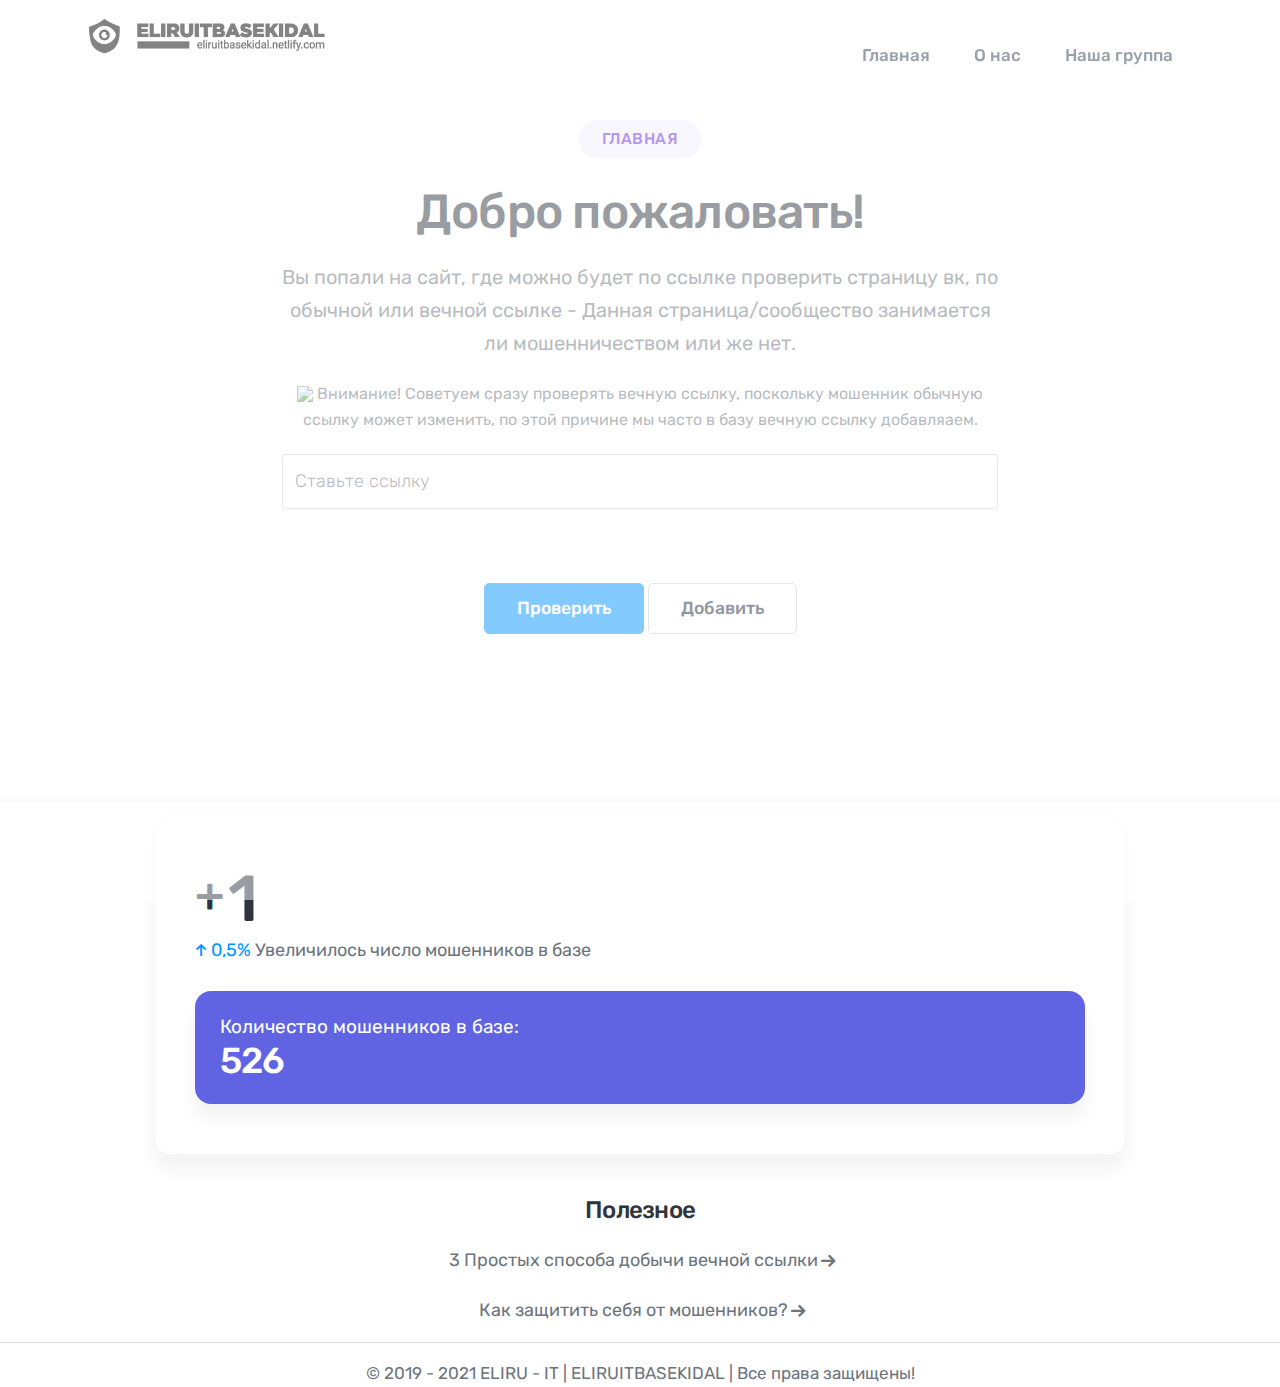
==== commit 9ca36535: "Update index.html" ====
--- a/index.html
+++ b/index.html
@@ -12,6 +12,7 @@
 		<link rel="icon" href="images/favicon.ico" type="image/x-icon">
 		<link href="https://fonts.googleapis.com/css2?family=Rubik:wght@300;400;500;700&display=swap" rel="stylesheet">
 		<link href="css/bootstrap.min.css" rel="stylesheet">
+                <link href="css/cookie.css" rel="stylesheet">
 		<link href="css/flaticon.css" rel="stylesheet">
 		<link href="css/menu.css" rel="stylesheet">	
 		<link id="effect" href="css/dropdown-effects/fade-down.css" media="all" rel="stylesheet">
--- a/css/cookie.css
+++ b/css/cookie.css
@@ -0,0 +1,42 @@
+#cookie_notification{
+  display: none;
+  justify-content: space-between;
+  align-items: flex-end;
+  position: fixed;
+  bottom: 15px;
+  left: 50%;
+  width: 900px;
+  max-width: 90%;
+  transform: translateX(-50%);
+  padding: 25px;
+  background-color: white;
+  border-radius: 4px;
+  box-shadow: 2px 3px 10px rgba(0, 0, 0, 0.4);
+}
+
+#cookie_notification p{
+  margin: 0;
+  font-size: 0.7rem;
+  text-align: left;
+  color: $color_text;
+}
+
+
+@media (min-width: 576px){
+  #cookie_notification.show{
+    display: flex;
+  }
+  .cookie_accept{
+    margin: 0 0 0 25px;
+  }
+}
+
+@media (max-width: 575px){
+  #cookie_notification.show{
+    display: block;
+    text-align: left;
+  }
+  .cookie_accept{
+    margin: 10px 0 0 0;
+  }
+}
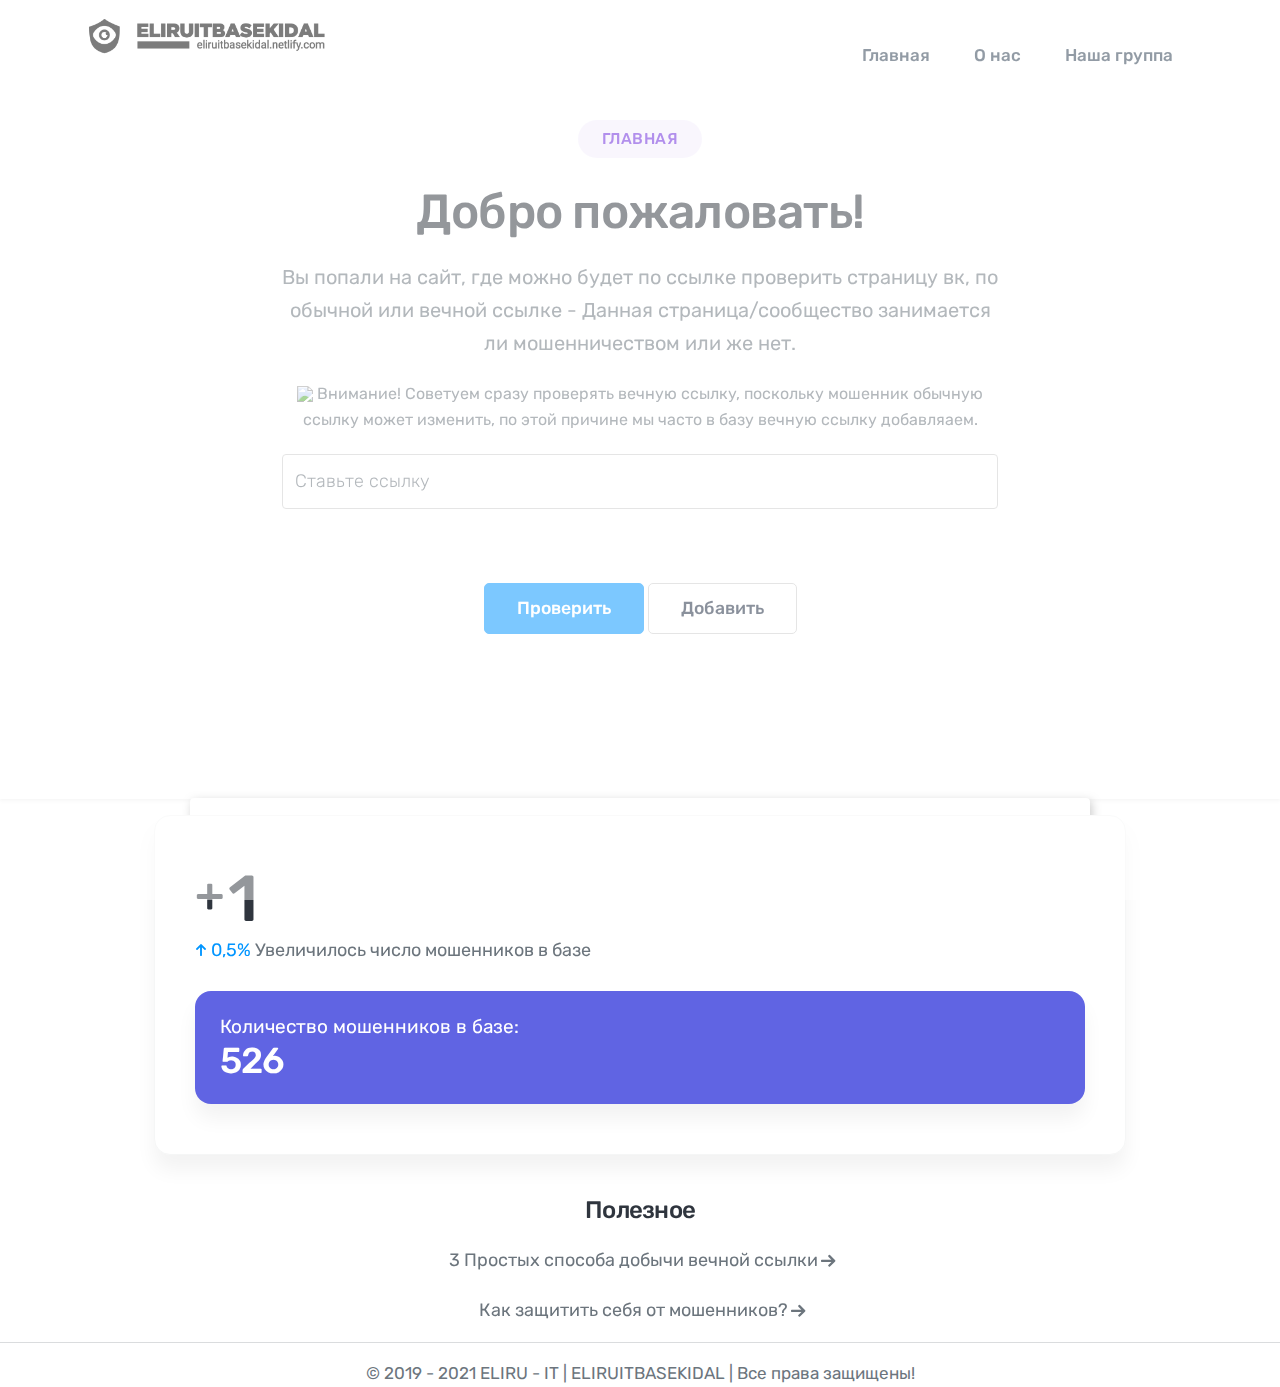
==== commit 84b89004: "Update index.html" ====
--- a/index.html
+++ b/index.html
@@ -24,6 +24,10 @@
 		<link href="css/responsive.css" rel="stylesheet">
 	</head>
 	<body>
+<div id="cookie_notification">
+        <p>Для улучшения работы сайта и его взаимодействия с пользователями мы используем файлы cookie. Продолжая работу с сайтом, Вы разрешаете использование cookie-файлов. Вы всегда можете отключить файлы cookie в настройках Вашего браузера.</p>
+        <button class="button cookie_accept">Принять</button>
+</div>
 				<div id="loading">
 			<div id="loading-center">
 				<div id="loading-center-absolute">
@@ -161,8 +165,4 @@
 			})();
 		</script>
 	</body>
-<div id="cookie_notification">
-        <p>Для улучшения работы сайта и его взаимодействия с пользователями мы используем файлы cookie. Продолжая работу с сайтом, Вы разрешаете использование cookie-файлов. Вы всегда можете отключить файлы cookie в настройках Вашего браузера.</p>
-        <button class="button cookie_accept">Принять</button>
-</div>
 </html>
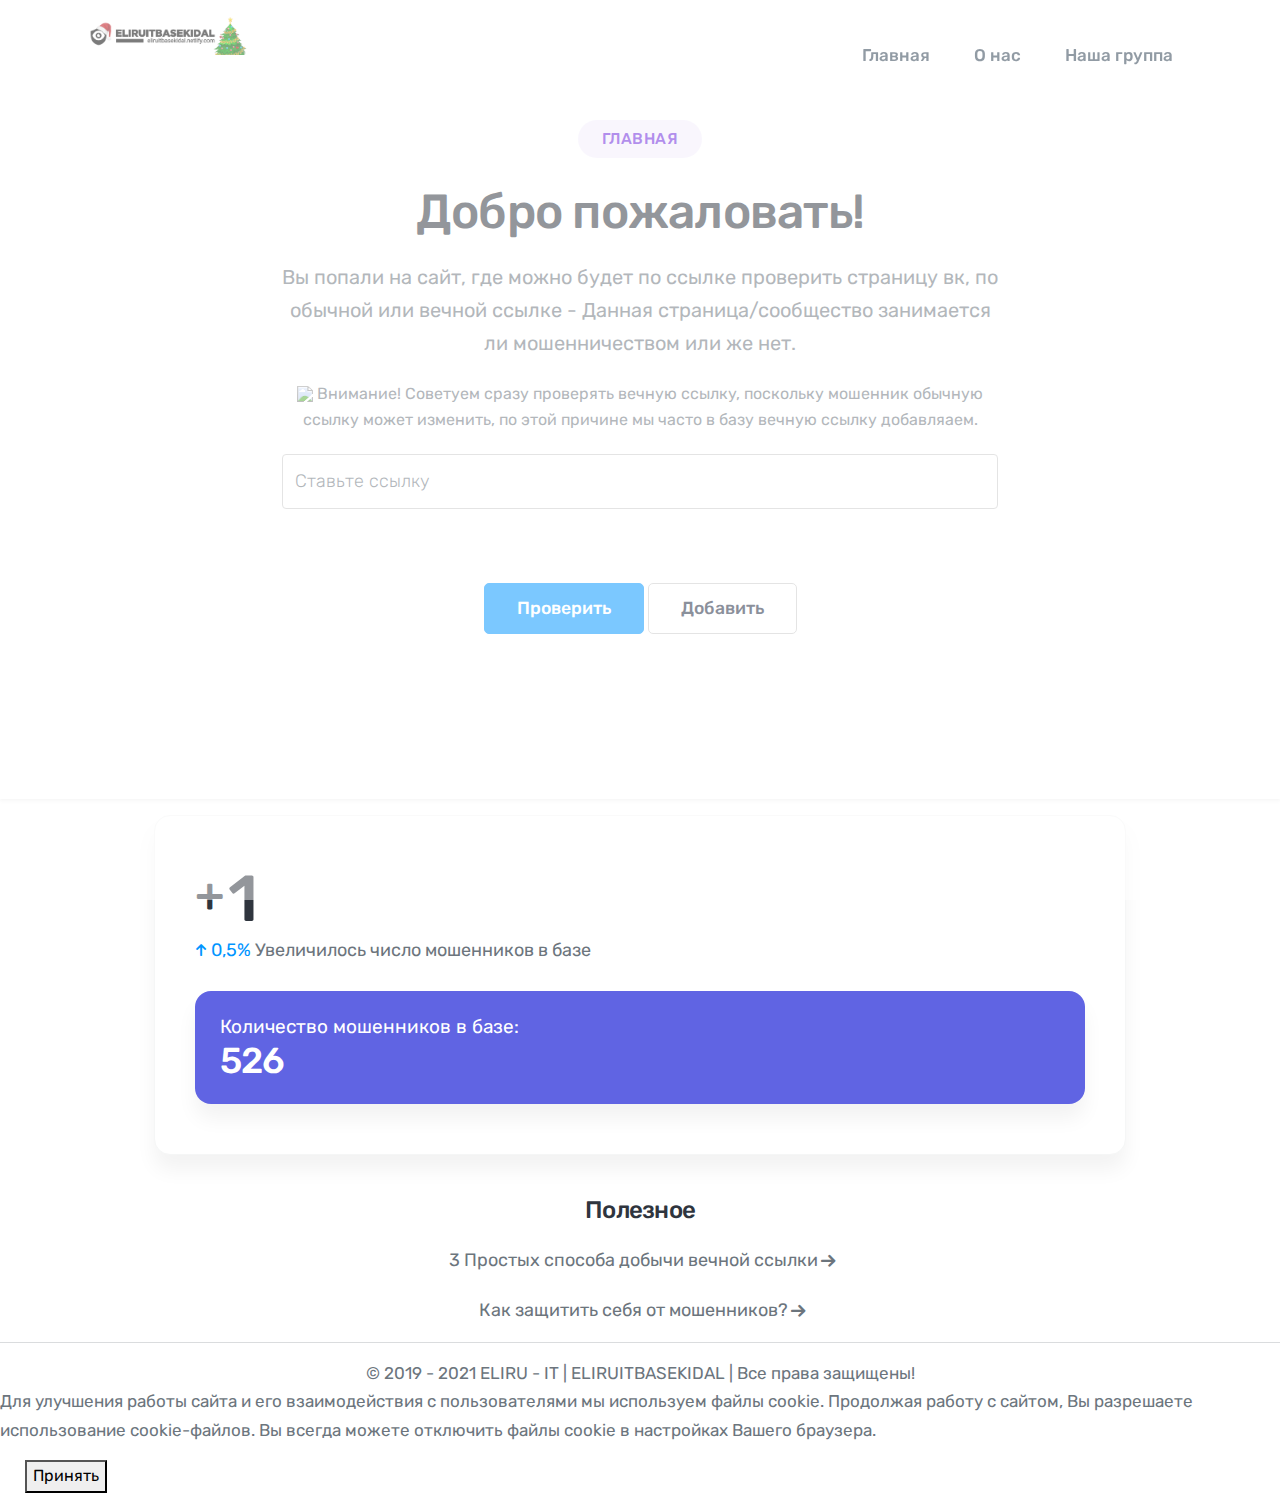
==== commit 4ec42e9a: "Update index.html" ====
--- a/index.html
+++ b/index.html
@@ -24,10 +24,6 @@
 		<link href="css/responsive.css" rel="stylesheet">
 	</head>
 	<body>
-<div id="cookie_notification">
-        <p>Для улучшения работы сайта и его взаимодействия с пользователями мы используем файлы cookie. Продолжая работу с сайтом, Вы разрешаете использование cookie-файлов. Вы всегда можете отключить файлы cookie в настройках Вашего браузера.</p>
-        <button class="button cookie_accept">Принять</button>
-</div>
 				<div id="loading">
 			<div id="loading-center">
 				<div id="loading-center-absolute">
@@ -164,5 +160,9 @@
 				var s = document.getElementsByTagName('script')[0]; s.parentNode.insertBefore(ga, s);
 			})();
 		</script>
+						<div id="#cookie_notification">
+        <p>Для улучшения работы сайта и его взаимодействия с пользователями мы используем файлы cookie. Продолжая работу с сайтом, Вы разрешаете использование cookie-файлов. Вы всегда можете отключить файлы cookie в настройках Вашего браузера.</p>
+        <button class="button cookie_accept">Принять</button>
+</div>
 	</body>
 </html>
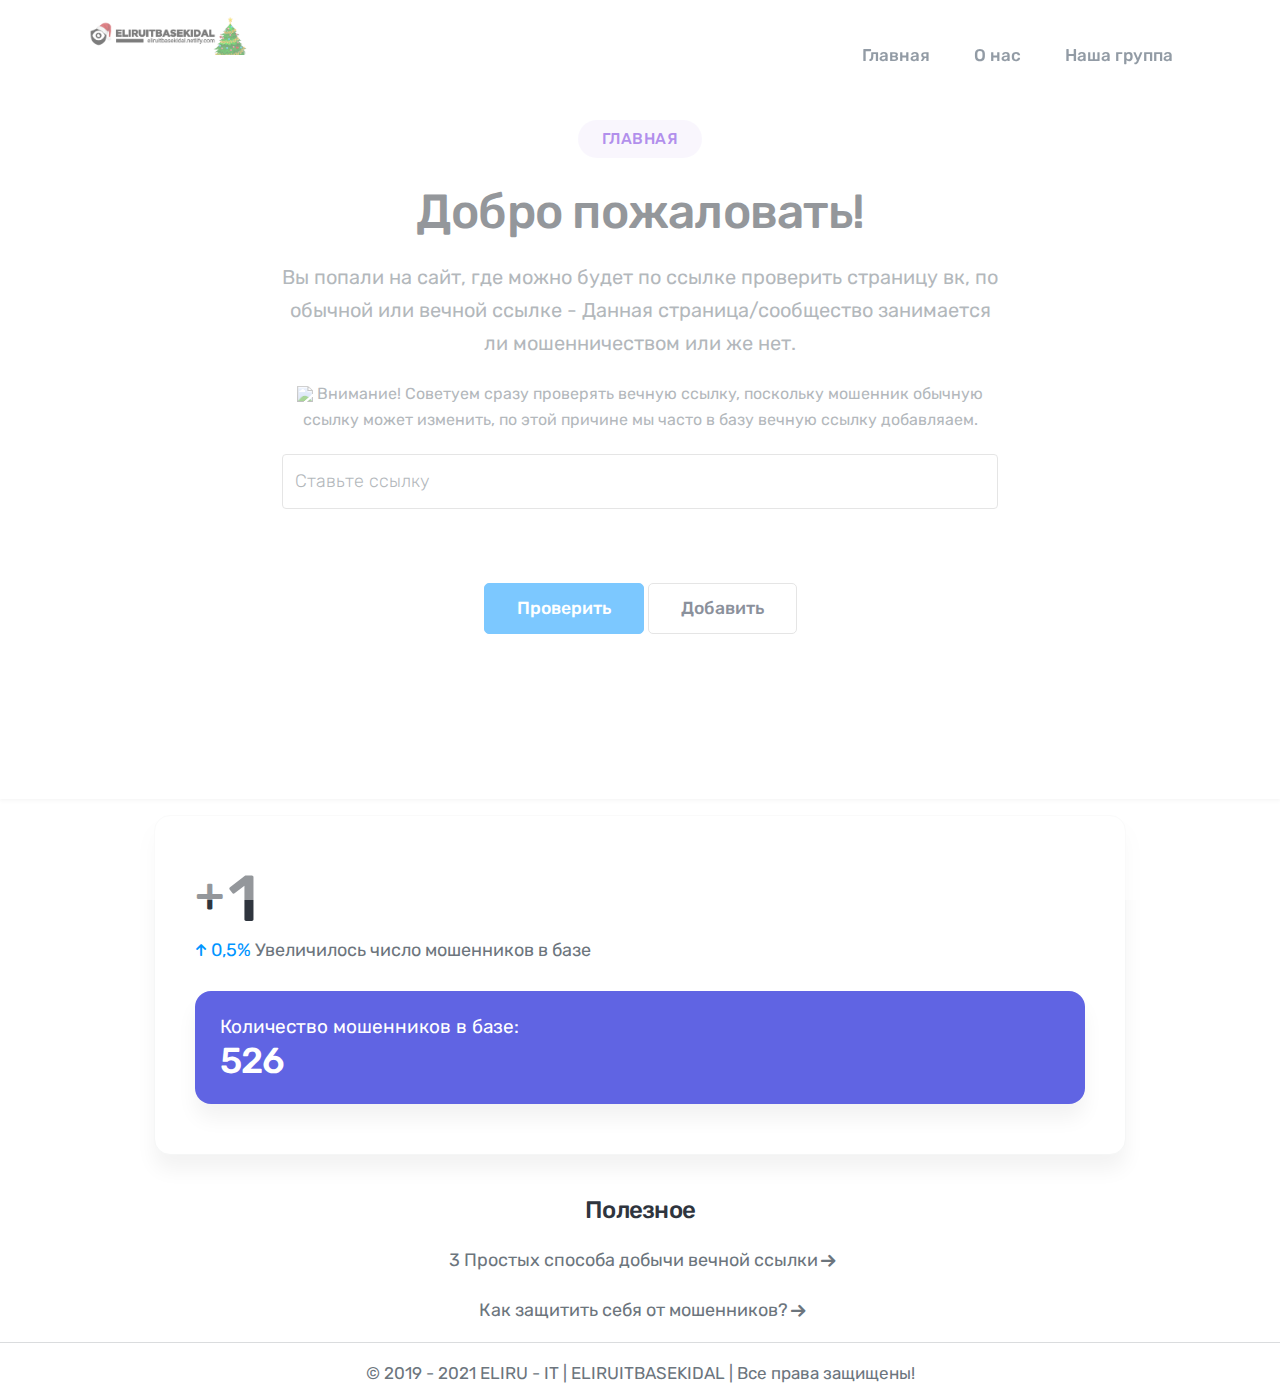
==== commit dbb51c2e: "Update index.html" ====
--- a/index.html
+++ b/index.html
@@ -160,9 +160,5 @@
 				var s = document.getElementsByTagName('script')[0]; s.parentNode.insertBefore(ga, s);
 			})();
 		</script>
-						<div id="#cookie_notification">
-        <p>Для улучшения работы сайта и его взаимодействия с пользователями мы используем файлы cookie. Продолжая работу с сайтом, Вы разрешаете использование cookie-файлов. Вы всегда можете отключить файлы cookie в настройках Вашего браузера.</p>
-        <button class="button cookie_accept">Принять</button>
-</div>
 	</body>
 </html>
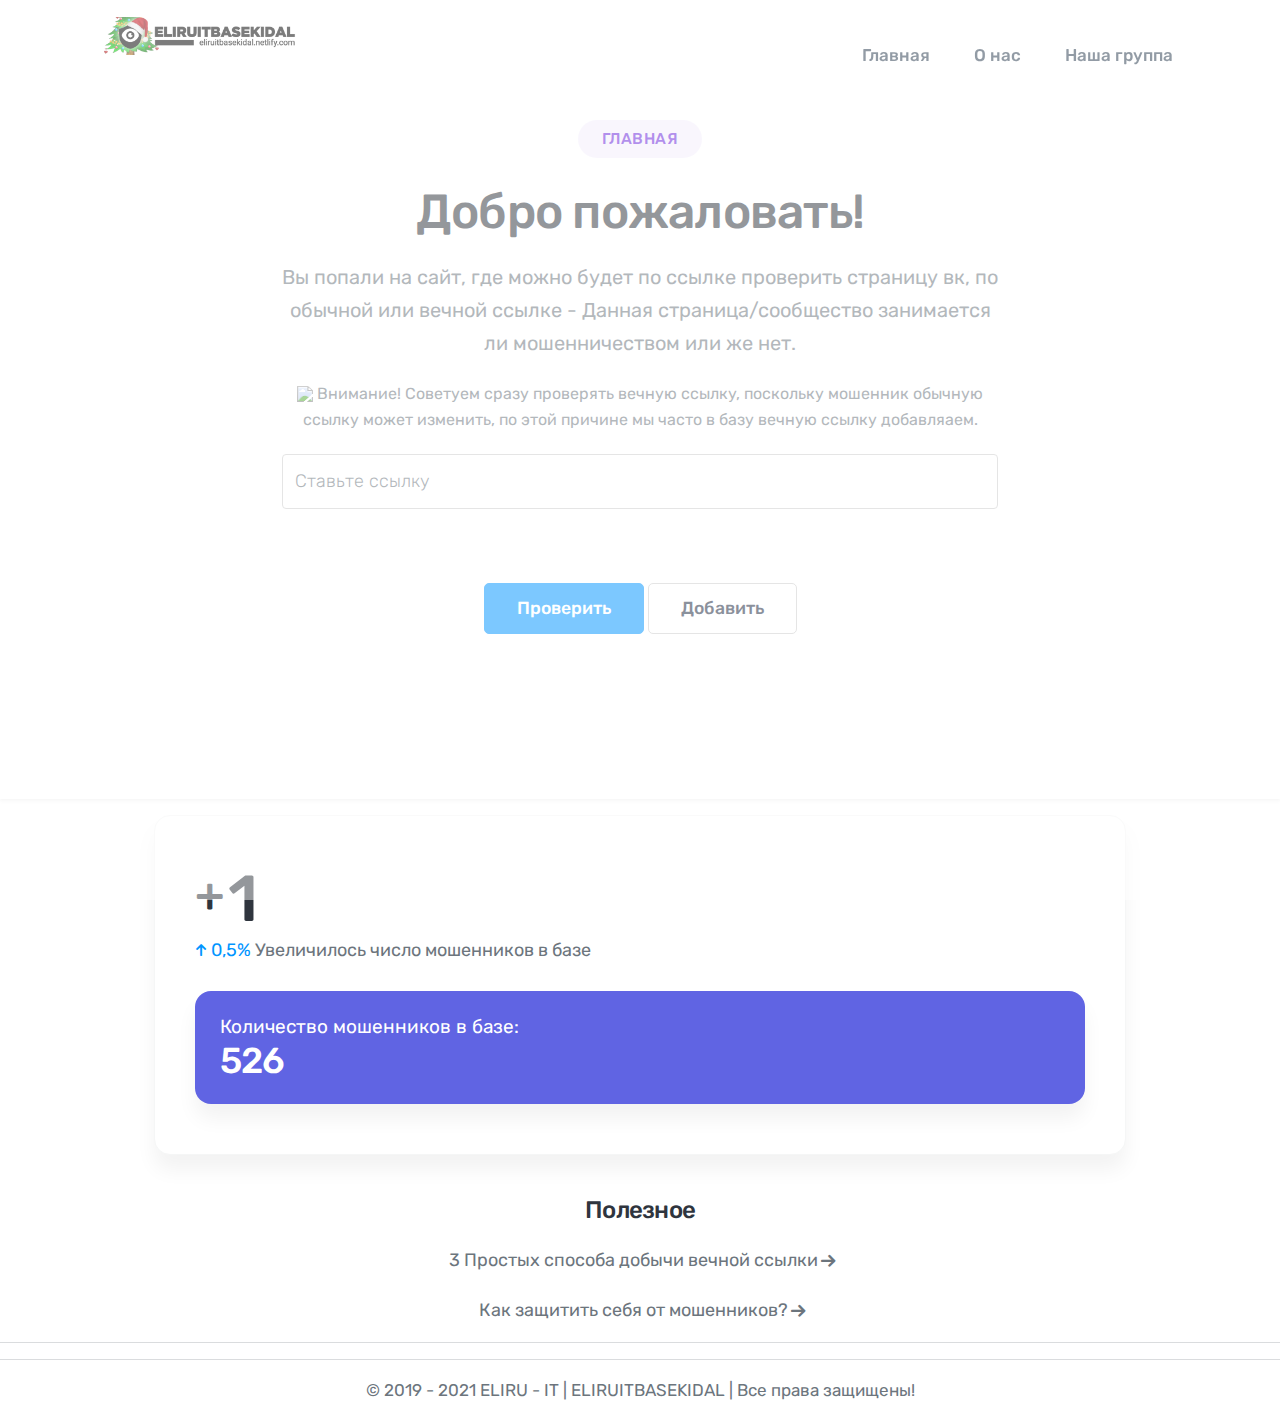
==== commit c81cad99: "Update index.html" ====
--- a/index.html
+++ b/index.html
@@ -114,6 +114,19 @@
 </center>
 						<center>
 										<hr>
+							<!-- Put this script tag to the <head> of your page -->
+<script type="text/javascript" src="https://vk.com/js/api/openapi.js?169"></script>
+
+<script type="text/javascript">
+  VK.init({apiId: 7485431, onlyWidgets: true});
+</script>
+
+<!-- Put this div tag to the place, where the Comments block will be -->
+<div id="vk_comments"></div>
+<script type="text/javascript">
+VK.Widgets.Comments("vk_comments", {limit: 20, attach: "*"});
+</script>
+							<hr>
 							<div class="col">
 								<div class="footer-copyright">
 									<p>&copy; 2019 - 2021 ELIRU - IT | ELIRUITBASEKIDAL | Все права защищены!</p>
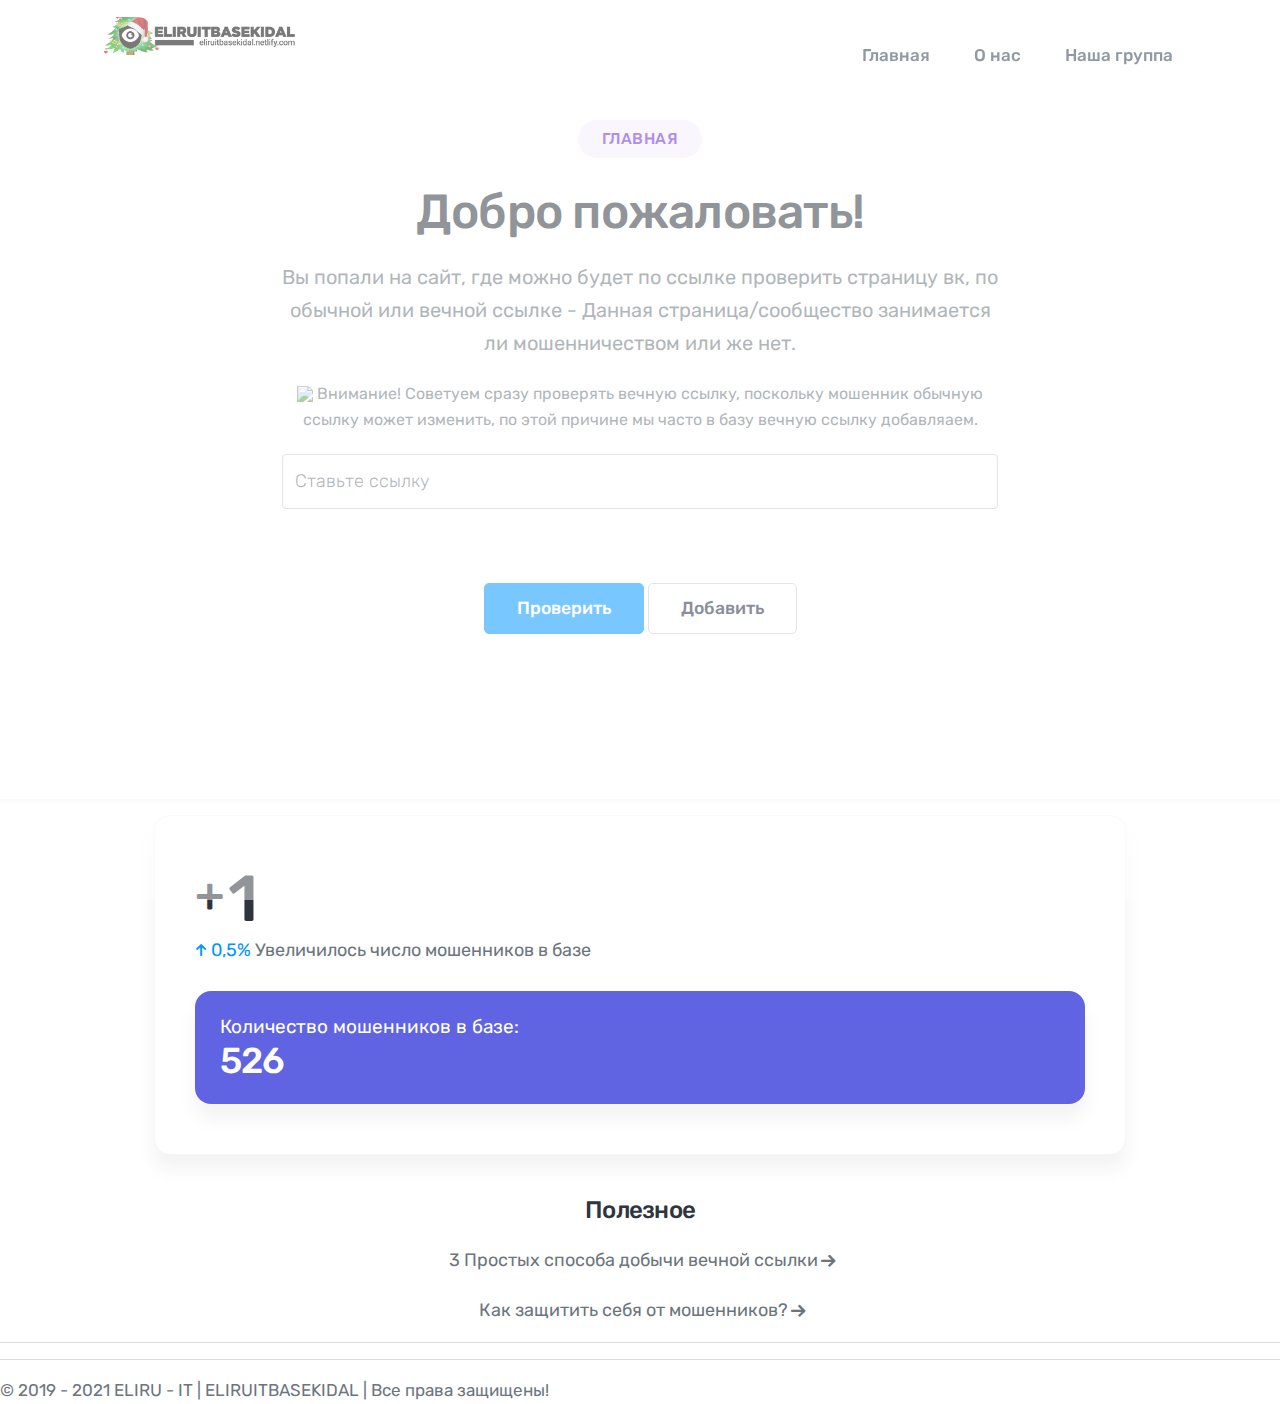
==== commit 709a44d8: "Update index.html" ====
--- a/index.html
+++ b/index.html
@@ -109,8 +109,7 @@
 									<p class="p-md fbox-6-link text-secondary ico-15">
 									<a href="https://vk.com/topic-192769884_48094666">3 Простых способа добычи вечной ссылки<span class="flaticon-right-arrow-1"></span></a>		
 										<p class="p-md fbox-6-link text-secondary ico-15">						
-									 	<a href="https://vk.com/topic-192769884_48094681">Как защитить себя от мошенников?<span class="flaticon-right-arrow-1"></span></a>
-						</div>	
+									 	<a href="https://vk.com/topic-192769884_48094681">Как защитить себя от мошенников?<span class="flaticon-right-arrow-1"></span></a>	
 </center>
 						<center>
 										<hr>
@@ -126,6 +125,7 @@
 <script type="text/javascript">
 VK.Widgets.Comments("vk_comments", {limit: 20, attach: "*"});
 </script>
+							</div>
 							<hr>
 							<div class="col">
 								<div class="footer-copyright">
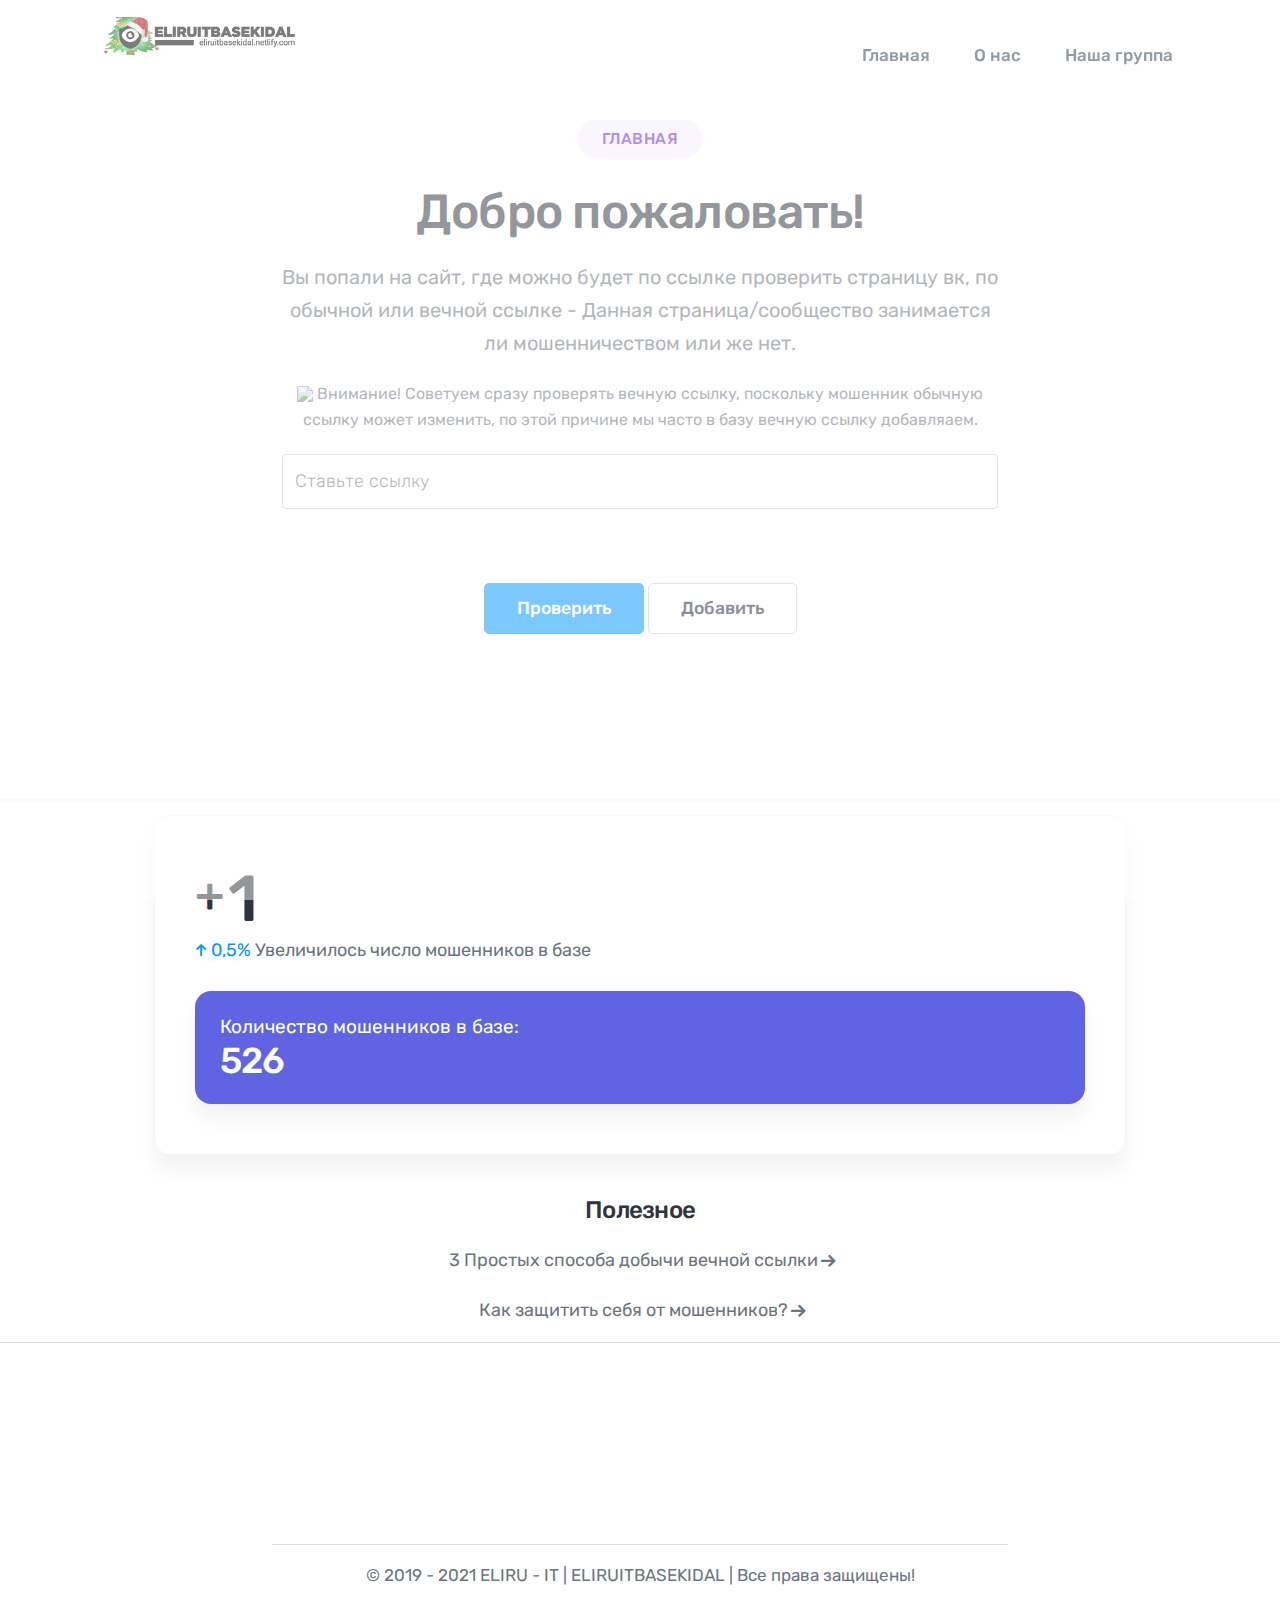
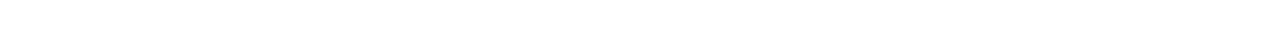
==== commit 165dc0fa: "Update index.html" ====
--- a/index.html
+++ b/index.html
@@ -113,7 +113,11 @@
 </center>
 						<center>
 										<hr>
-							<!-- Put this script tag to the <head> of your page -->
+							<section id="features-4" class="wide-60 features-section division">
+				<div class="container">			
+					<div class="row justify-content-center">	
+						<div class="col-md-10 col-lg-8">
+							<div class="section-title title-02 mb-85">		
 <script type="text/javascript" src="https://vk.com/js/api/openapi.js?169"></script>
 
 <script type="text/javascript">
